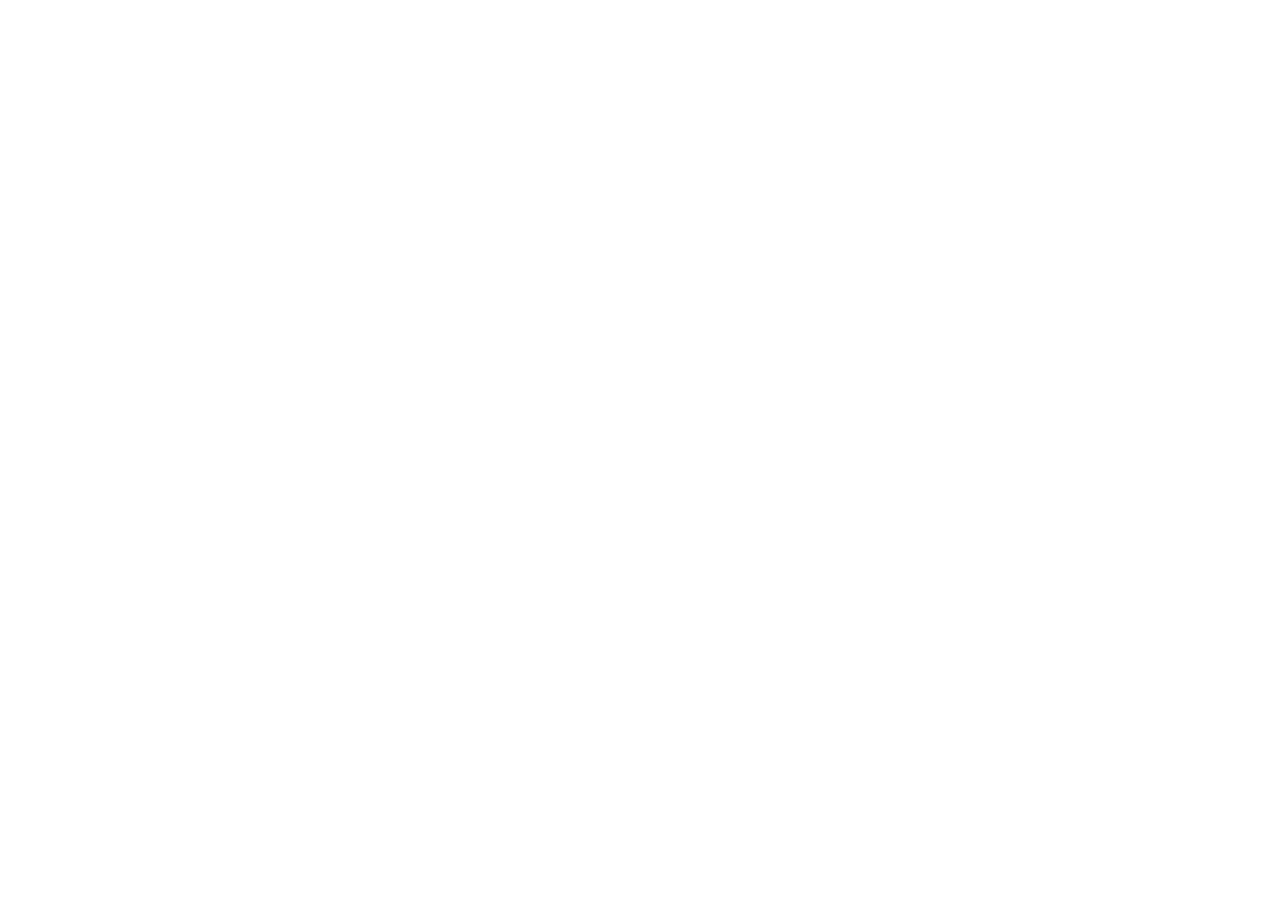
==== app/index.html @ f7c86328 "update ui app" ====
<!doctype html>
<html lang="ru">
  <head>
    <meta charset="UTF-8" />
    <link rel="icon" type="image/svg+xml" href="/vite.svg" />
    <meta name="viewport" content="width=device-width, initial-scale=1.0, maximum-scale=1.0, user-scalable=no" />
    <link href="https://fonts.googleapis.com/css2?family=Montserrat:ital,wght@0,100..900;1,100..900&display=swap" rel="stylesheet">
    <link href="https://fonts.googleapis.com/css2?family=Inter:ital,opsz,wght@0,14..32,100..900;1,14..32,100..900&display=swap" rel="stylesheet">
    <title></title>
    <script type="module" crossorigin src="/assets/index-CywQ_DOR.js"></script>
    <link rel="stylesheet" crossorigin href="/assets/index-BQCCELiX.css">
  </head>
  <body>
    <div id="root"></div>
  </body>
</html>
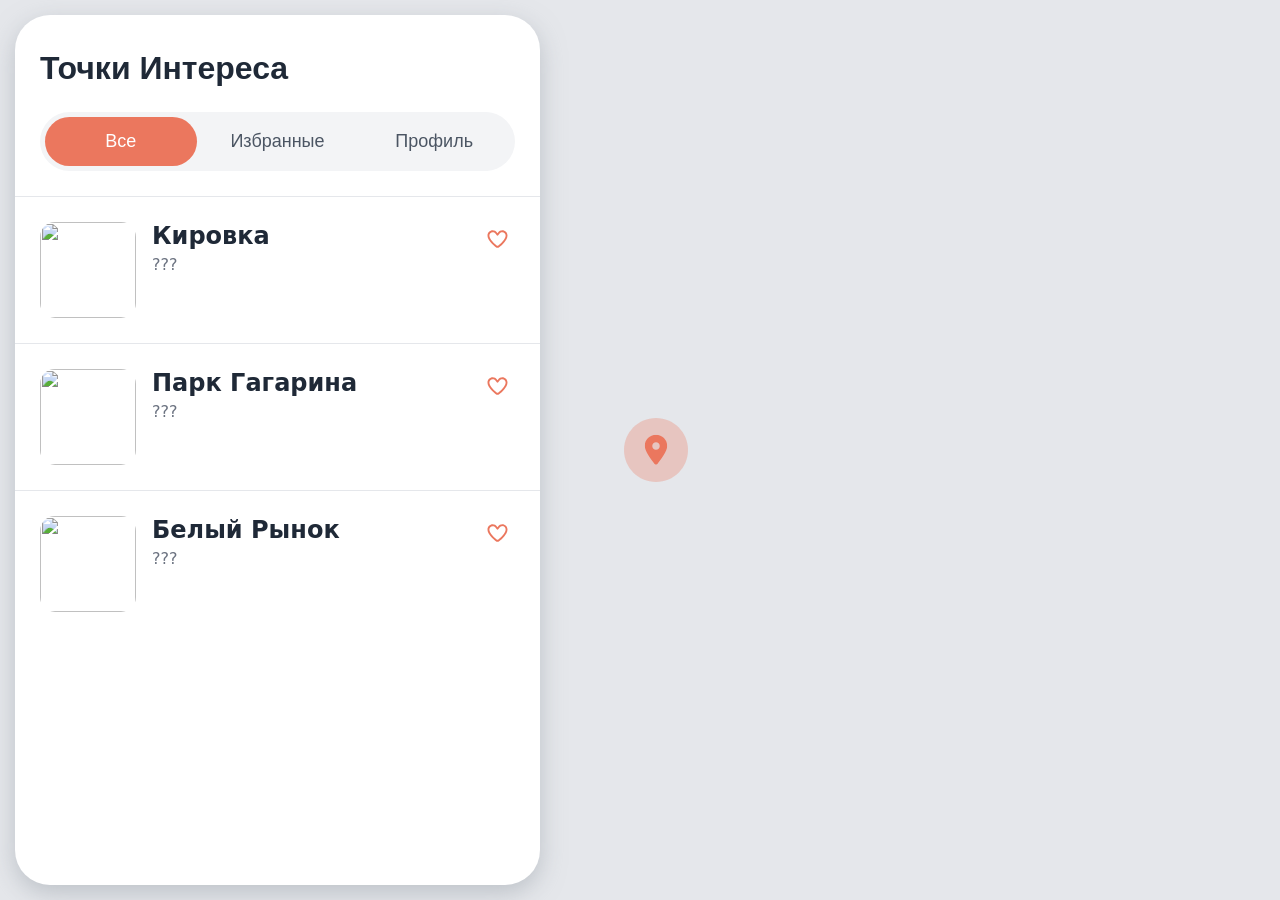
==== commit dcb60e89: "fix" ====
--- a/app/index.html
+++ b/app/index.html
@@ -7,11 +7,11 @@
     <link href="https://fonts.googleapis.com/css2?family=Montserrat:ital,wght@0,100..900;1,100..900&display=swap" rel="stylesheet">
     <link href="https://fonts.googleapis.com/css2?family=Inter:ital,opsz,wght@0,14..32,100..900;1,14..32,100..900&display=swap" rel="stylesheet">
     <title></title>
-    <script type="module" crossorigin src="/assets/index-CywQ_DOR.js"></script>
-    <link rel="stylesheet" crossorigin href="/assets/index-BQCCELiX.css">
+    <script type="module" crossorigin src="assets/index-CywQ_DOR.js"></script>
+    <link rel="stylesheet" crossorigin href="assets/index-BQCCELiX.css">
   </head>
   <body>
-    <div id="root"></div>+    <div id="root"></div>
 
   </body>
 </html>
--- a/app/assets/index-BQCCELiX.css
+++ b/app/assets/index-BQCCELiX.css
@@ -0,0 +1 @@
+*{margin:0;padding:0;box-sizing:border-box;font-family:system-ui,-apple-system,BlinkMacSystemFont,Segoe UI,Roboto,Oxygen,Ubuntu,Cantarell,Open Sans,Helvetica Neue,sans-serif}.leaflet-control-attribution,.leaflet-control-zoom{display:none}:root{--header-bg: white;--button: #7e7e7e;--button-active: black}:root[theme=dark]{--header-bg: black;--button: #c0c0c0;--button-active: #fff}::-webkit-scrollbar{width:0}header.pc{position:fixed;height:calc(100vh - 30px);width:525px;background-color:#fff;z-index:1000;border-radius:35px;margin:15px;box-shadow:#959da580 0 8px 24px;overflow-y:scroll;overflow-x:hidden}header.pc .header{padding:25px;border-bottom:1px solid #E5E7EB}header.pc .header h1{font-weight:600;color:#1f2937;font-family:Inter,sans-serif;padding-top:10px;padding-bottom:25px;text-transform:capitalize}header.pc .header .navmenu-container{padding:5px;border-radius:50px;background-color:#f3f4f6;display:flex;justify-content:center;gap:5px}header.pc .header .navmenu-container button{font-family:Inter,sans-serif;padding:14px 0;border-radius:50px;outline:none;border:0;background-color:transparent;color:#4b5563;font-size:18px;cursor:pointer;width:100%}header.pc .header .navmenu-container button.active{background-color:#eb775e;color:#fff}header.pc .place-container{display:flex;flex-direction:column}header.pc .place-container article{padding:25px;cursor:pointer;display:flex;align-items:start;justify-content:space-between;border-bottom:1px solid #E5E7EB}header.pc .place-container article button{width:35px;height:35px;cursor:pointer;border:0;outline:none;color:#eb775e;font-size:20px;background-color:transparent}header.pc .place-container article button:hover{background-color:#f7f7f8;border-radius:10px}header.pc .place-container article .place-info{display:flex;gap:16px}header.pc .place-container article .place-info img{width:96px;height:96px;border-radius:15px;object-fit:cover}header.pc .place-container article .place-info .place-content h2{color:#1f2937}header.pc .place-container article .place-info .place-content p{padding-top:5px;color:#6b7280}header.pc .place-container article:last-child{border:0}header.pc .place-container article:first-child:last-child{border:0}.mobile-canvas{display:flex;justify-content:center;width:100%}.mobile-canvas header.mobile{visibility:hidden;z-index:1000;min-height:50px;position:fixed;bottom:15px;background-color:var(--header-bg);border-radius:25px;box-shadow:#959da580 0 8px 24px}.mobile-canvas header.mobile nav.links-container{display:flex;justify-content:space-between;align-items:center;padding:5px 25px}.mobile-canvas header.mobile nav.links-container button{display:flex;flex-direction:column;gap:4px;min-height:50px;width:150px;padding:10px 15px;border-radius:20px;border:0;outline:none;background-color:transparent;color:var(--button)}.mobile-canvas header.mobile nav.links-container button span{font-size:25px}.mobile-canvas header.mobile nav.links-container button p{font-size:18px}.mobile-canvas header.mobile nav.links-container button.active{font-weight:500;color:var(--button-active)}@media(max-width:1200px){header.pc{width:450px}}@media(max-width:1000px){header.pc{visibility:hidden}.mobile-canvas header.mobile{visibility:visible}}@media(max-width:650px){.mobile-canvas header.mobile{width:calc(100% - 30px)}}@media(max-width:500px){.mobile-canvas header.mobile nav.links-container{padding:5px 10px}.mobile-canvas header.mobile nav.links-container button{width:125px}.mobile-canvas header.mobile nav.links-container button span{font-size:20px}.mobile-canvas header.mobile nav.links-container button p{font-size:14px}}@media(max-width:400px){.mobile-canvas header.mobile nav.links-container{padding:5px 10px}.mobile-canvas header.mobile nav.links-container button{width:100px}.mobile-canvas header.mobile nav.links-container button span{font-size:18px}.mobile-canvas header.mobile nav.links-container button p{font-size:12px}}section.profile{display:flex;flex-direction:column;background-color:#eb775e;height:100vh;gap:25px}section.profile .profile-card .profile-main{display:flex;padding:100px 35px 0;gap:15px}section.profile .profile-card .profile-main img{height:100px;width:100px;border-radius:100%;object-fit:cover;background-color:#d9d9d9}section.profile .profile-card .profile-main .profile-card-info{display:flex;flex-direction:column;margin-top:7px;gap:3px}section.profile .profile-card .profile-main .profile-card-info h1{font-size:24px;font-weight:700;color:#fff;font-family:Montserrat,sans-serif}section.profile .profile-card .profile-main .profile-card-info p{color:#fff;font-size:16px;font-family:Montserrat,sans-serif}section.profile .profile-card .profile-info{display:flex;align-items:center;justify-content:space-between;padding:25px 35px;gap:25px}section.profile .profile-card .profile-info .profile-statistic{display:flex;align-items:stretch;width:100%;gap:25%;padding:0 10px}section.profile .profile-card .profile-info .profile-statistic h1{font-size:24px;color:#fff;font-weight:700;text-align:center}section.profile .profile-card .profile-info .profile-statistic p{opacity:.75;color:#fff;font-size:20px;text-align:center}section.profile .profile-card .profile-info .profile-panel button{background-color:transparent;border:2px solid white;border-radius:10px;padding:15px 20px;color:#fff;text-transform:uppercase;font-family:Montserrat,sans-serif;font-weight:700;transition:.1s}section.profile .profile-card .profile-info .profile-panel button:hover{color:#eb775e;background-color:#fff}section.profile .profile-feed{background-color:#fff;height:100vh;border-radius:35px 35px 0 0}section.profile .profile-feed h1{padding:25px 50px;color:#2c2b2b}section.profile .profile-feed .place-container{padding:10px 50px}section.profile .profile-feed .place-container article{display:flex;gap:20px}section.profile .profile-feed .place-container article img{width:150px;height:95px;border-radius:15px;object-fit:cover}section.profile .profile-feed .place-container article .place-card{display:flex;flex-direction:column}section.profile .profile-feed .place-container article .place-card span.place-rating{display:flex;align-items:center;gap:5px;font-size:16px;font-weight:700}section.profile .profile-feed .place-container article .place-card span.place-rating .place-star{color:#eb775e}section.favorite{display:flex;flex-direction:column;padding:75px 25px;gap:25px;overflow-y:scroll;overflow-x:hidden;height:100vh}section.favorite article{border-radius:10px;display:flex}section.favorite article img{width:50%;height:100%}section.favorite article .card-favorite-info{padding:15px}section.favorite article .card-favorite-info h1{font-size:24px}section.favorite#empty{display:flex;justify-content:center;align-items:center;height:calc(100vh - 100px)}.leaflet-pane,.leaflet-tile,.leaflet-marker-icon,.leaflet-marker-shadow,.leaflet-tile-container,.leaflet-pane>svg,.leaflet-pane>canvas,.leaflet-zoom-box,.leaflet-image-layer,.leaflet-layer{position:absolute;left:0;top:0}.leaflet-container{overflow:hidden}.leaflet-tile,.leaflet-marker-icon,.leaflet-marker-shadow{-webkit-user-select:none;-moz-user-select:none;user-select:none;-webkit-user-drag:none}.leaflet-tile::selection{background:transparent}.leaflet-safari .leaflet-tile{image-rendering:-webkit-optimize-contrast}.leaflet-safari .leaflet-tile-container{width:1600px;height:1600px;-webkit-transform-origin:0 0}.leaflet-marker-icon,.leaflet-marker-shadow{display:block}.leaflet-container .leaflet-overlay-pane svg{max-width:none!important;max-height:none!important}.leaflet-container .leaflet-marker-pane img,.leaflet-container .leaflet-shadow-pane img,.leaflet-container .leaflet-tile-pane img,.leaflet-container img.leaflet-image-layer,.leaflet-container .leaflet-tile{max-width:none!important;max-height:none!important;width:auto;padding:0}.leaflet-container img.leaflet-tile{mix-blend-mode:plus-lighter}.leaflet-container.leaflet-touch-zoom{-ms-touch-action:pan-x pan-y;touch-action:pan-x pan-y}.leaflet-container.leaflet-touch-drag{-ms-touch-action:pinch-zoom;touch-action:none;touch-action:pinch-zoom}.leaflet-container.leaflet-touch-drag.leaflet-touch-zoom{-ms-touch-action:none;touch-action:none}.leaflet-container{-webkit-tap-highlight-color:transparent}.leaflet-container a{-webkit-tap-highlight-color:rgba(51,181,229,.4)}.leaflet-tile{filter:inherit;visibility:hidden}.leaflet-tile-loaded{visibility:inherit}.leaflet-zoom-box{width:0;height:0;-moz-box-sizing:border-box;box-sizing:border-box;z-index:800}.leaflet-overlay-pane svg{-moz-user-select:none}.leaflet-pane{z-index:400}.leaflet-tile-pane{z-index:200}.leaflet-overlay-pane{z-index:400}.leaflet-shadow-pane{z-index:500}.leaflet-marker-pane{z-index:600}.leaflet-tooltip-pane{z-index:650}.leaflet-popup-pane{z-index:700}.leaflet-map-pane canvas{z-index:100}.leaflet-map-pane svg{z-index:200}.leaflet-vml-shape{width:1px;height:1px}.lvml{behavior:url(#default#VML);display:inline-block;position:absolute}.leaflet-control{position:relative;z-index:800;pointer-events:visiblePainted;pointer-events:auto}.leaflet-top,.leaflet-bottom{position:absolute;z-index:1000;pointer-events:none}.leaflet-top{top:0}.leaflet-right{right:0}.leaflet-bottom{bottom:0}.leaflet-left{left:0}.leaflet-control{float:left;clear:both}.leaflet-right .leaflet-control{float:right}.leaflet-top .leaflet-control{margin-top:10px}.leaflet-bottom .leaflet-control{margin-bottom:10px}.leaflet-left .leaflet-control{margin-left:10px}.leaflet-right .leaflet-control{margin-right:10px}.leaflet-fade-anim .leaflet-popup{opacity:0;-webkit-transition:opacity .2s linear;-moz-transition:opacity .2s linear;transition:opacity .2s linear}.leaflet-fade-anim .leaflet-map-pane .leaflet-popup{opacity:1}.leaflet-zoom-animated{-webkit-transform-origin:0 0;-ms-transform-origin:0 0;transform-origin:0 0}svg.leaflet-zoom-animated{will-change:transform}.leaflet-zoom-anim .leaflet-zoom-animated{-webkit-transition:-webkit-transform .25s cubic-bezier(0,0,.25,1);-moz-transition:-moz-transform .25s cubic-bezier(0,0,.25,1);transition:transform .25s cubic-bezier(0,0,.25,1)}.leaflet-zoom-anim .leaflet-tile,.leaflet-pan-anim .leaflet-tile{-webkit-transition:none;-moz-transition:none;transition:none}.leaflet-zoom-anim .leaflet-zoom-hide{visibility:hidden}.leaflet-interactive{cursor:pointer}.leaflet-grab{cursor:-webkit-grab;cursor:-moz-grab;cursor:grab}.leaflet-crosshair,.leaflet-crosshair .leaflet-interactive{cursor:crosshair}.leaflet-popup-pane,.leaflet-control{cursor:auto}.leaflet-dragging .leaflet-grab,.leaflet-dragging .leaflet-grab .leaflet-interactive,.leaflet-dragging .leaflet-marker-draggable{cursor:move;cursor:-webkit-grabbing;cursor:-moz-grabbing;cursor:grabbing}.leaflet-marker-icon,.leaflet-marker-shadow,.leaflet-image-layer,.leaflet-pane>svg path,.leaflet-tile-container{pointer-events:none}.leaflet-marker-icon.leaflet-interactive,.leaflet-image-layer.leaflet-interactive,.leaflet-pane>svg path.leaflet-interactive,svg.leaflet-image-layer.leaflet-interactive path{pointer-events:visiblePainted;pointer-events:auto}.leaflet-container{background:#ddd;outline-offset:1px}.leaflet-container a{color:#0078a8}.leaflet-zoom-box{border:2px dotted #38f;background:#ffffff80}.leaflet-container{font-family:Helvetica Neue,Arial,Helvetica,sans-serif;font-size:12px;font-size:.75rem;line-height:1.5}.leaflet-bar{box-shadow:0 1px 5px #000000a6;border-radius:4px}.leaflet-bar a{background-color:#fff;border-bottom:1px solid #ccc;width:26px;height:26px;line-height:26px;display:block;text-align:center;text-decoration:none;color:#000}.leaflet-bar a,.leaflet-control-layers-toggle{background-position:50% 50%;background-repeat:no-repeat;display:block}.leaflet-bar a:hover,.leaflet-bar a:focus{background-color:#f4f4f4}.leaflet-bar a:first-child{border-top-left-radius:4px;border-top-right-radius:4px}.leaflet-bar a:last-child{border-bottom-left-radius:4px;border-bottom-right-radius:4px;border-bottom:none}.leaflet-bar a.leaflet-disabled{cursor:default;background-color:#f4f4f4;color:#bbb}.leaflet-touch .leaflet-bar a{width:30px;height:30px;line-height:30px}.leaflet-touch .leaflet-bar a:first-child{border-top-left-radius:2px;border-top-right-radius:2px}.leaflet-touch .leaflet-bar a:last-child{border-bottom-left-radius:2px;border-bottom-right-radius:2px}.leaflet-control-zoom-in,.leaflet-control-zoom-out{font:700 18px Lucida Console,Monaco,monospace;text-indent:1px}.leaflet-touch .leaflet-control-zoom-in,.leaflet-touch .leaflet-control-zoom-out{font-size:22px}.leaflet-control-layers{box-shadow:0 1px 5px #0006;background:#fff;border-radius:5px}.leaflet-control-layers-toggle{background-image:url([data-uri]);width:36px;height:36px}.leaflet-retina .leaflet-control-layers-toggle{background-image:url([data-uri]);background-size:26px 26px}.leaflet-touch .leaflet-control-layers-toggle{width:44px;height:44px}.leaflet-control-layers .leaflet-control-layers-list,.leaflet-control-layers-expanded .leaflet-control-layers-toggle{display:none}.leaflet-control-layers-expanded .leaflet-control-layers-list{display:block;position:relative}.leaflet-control-layers-expanded{padding:6px 10px 6px 6px;color:#333;background:#fff}.leaflet-control-layers-scrollbar{overflow-y:scroll;overflow-x:hidden;padding-right:5px}.leaflet-control-layers-selector{margin-top:2px;position:relative;top:1px}.leaflet-control-layers label{display:block;font-size:13px;font-size:1.08333em}.leaflet-control-layers-separator{height:0;border-top:1px solid #ddd;margin:5px -10px 5px -6px}.leaflet-default-icon-path{background-image:url([data-uri])}.leaflet-container .leaflet-control-attribution{background:#fff;background:#fffc;margin:0}.leaflet-control-attribution,.leaflet-control-scale-line{padding:0 5px;color:#333;line-height:1.4}.leaflet-control-attribution a{text-decoration:none}.leaflet-control-attribution a:hover,.leaflet-control-attribution a:focus{text-decoration:underline}.leaflet-attribution-flag{display:inline!important;vertical-align:baseline!important;width:1em;height:.6669em}.leaflet-left .leaflet-control-scale{margin-left:5px}.leaflet-bottom .leaflet-control-scale{margin-bottom:5px}.leaflet-control-scale-line{border:2px solid #777;border-top:none;line-height:1.1;padding:2px 5px 1px;white-space:nowrap;-moz-box-sizing:border-box;box-sizing:border-box;background:#fffc;text-shadow:1px 1px #fff}.leaflet-control-scale-line:not(:first-child){border-top:2px solid #777;border-bottom:none;margin-top:-2px}.leaflet-control-scale-line:not(:first-child):not(:last-child){border-bottom:2px solid #777}.leaflet-touch .leaflet-control-attribution,.leaflet-touch .leaflet-control-layers,.leaflet-touch .leaflet-bar{box-shadow:none}.leaflet-touch .leaflet-control-layers,.leaflet-touch .leaflet-bar{border:2px solid rgba(0,0,0,.2);background-clip:padding-box}.leaflet-popup{position:absolute;text-align:center;margin-bottom:20px}.leaflet-popup-content-wrapper{padding:1px;text-align:left;border-radius:12px}.leaflet-popup-content{margin:13px 24px 13px 20px;line-height:1.3;font-size:13px;font-size:1.08333em;min-height:1px}.leaflet-popup-content p{margin:1.3em 0}.leaflet-popup-tip-container{width:40px;height:20px;position:absolute;left:50%;margin-top:-1px;margin-left:-20px;overflow:hidden;pointer-events:none}.leaflet-popup-tip{width:17px;height:17px;padding:1px;margin:-10px auto 0;pointer-events:auto;-webkit-transform:rotate(45deg);-moz-transform:rotate(45deg);-ms-transform:rotate(45deg);transform:rotate(45deg)}.leaflet-popup-content-wrapper,.leaflet-popup-tip{background:#fff;color:#333;box-shadow:0 3px 14px #0006}.leaflet-container a.leaflet-popup-close-button{position:absolute;top:0;right:0;border:none;text-align:center;width:24px;height:24px;font:16px/24px Tahoma,Verdana,sans-serif;color:#757575;text-decoration:none;background:transparent}.leaflet-container a.leaflet-popup-close-button:hover,.leaflet-container a.leaflet-popup-close-button:focus{color:#585858}.leaflet-popup-scrolled{overflow:auto}.leaflet-oldie .leaflet-popup-content-wrapper{-ms-zoom:1}.leaflet-oldie .leaflet-popup-tip{width:24px;margin:0 auto;-ms-filter:"progid:DXImageTransform.Microsoft.Matrix(M11=0.70710678, M12=0.70710678, M21=-0.70710678, M22=0.70710678)";filter:progid:DXImageTransform.Microsoft.Matrix(M11=.70710678,M12=.70710678,M21=-.70710678,M22=.70710678)}.leaflet-oldie .leaflet-control-zoom,.leaflet-oldie .leaflet-control-layers,.leaflet-oldie .leaflet-popup-content-wrapper,.leaflet-oldie .leaflet-popup-tip{border:1px solid #999}.leaflet-div-icon{background:#fff;border:1px solid #666}.leaflet-tooltip{position:absolute;padding:6px;background-color:#fff;border:1px solid #fff;border-radius:3px;color:#222;white-space:nowrap;-webkit-user-select:none;-moz-user-select:none;-ms-user-select:none;user-select:none;pointer-events:none;box-shadow:0 1px 3px #0006}.leaflet-tooltip.leaflet-interactive{cursor:pointer;pointer-events:auto}.leaflet-tooltip-top:before,.leaflet-tooltip-bottom:before,.leaflet-tooltip-left:before,.leaflet-tooltip-right:before{position:absolute;pointer-events:none;border:6px solid transparent;background:transparent;content:""}.leaflet-tooltip-bottom{margin-top:6px}.leaflet-tooltip-top{margin-top:-6px}.leaflet-tooltip-bottom:before,.leaflet-tooltip-top:before{left:50%;margin-left:-6px}.leaflet-tooltip-top:before{bottom:0;margin-bottom:-12px;border-top-color:#fff}.leaflet-tooltip-bottom:before{top:0;margin-top:-12px;margin-left:-6px;border-bottom-color:#fff}.leaflet-tooltip-left{margin-left:-6px}.leaflet-tooltip-right{margin-left:6px}.leaflet-tooltip-left:before,.leaflet-tooltip-right:before{top:50%;margin-top:-6px}.leaflet-tooltip-left:before{right:0;margin-right:-12px;border-left-color:#fff}.leaflet-tooltip-right:before{left:0;margin-left:-12px;border-right-color:#fff}@media print{.leaflet-control{-webkit-print-color-adjust:exact;print-color-adjust:exact}}:root{--map-bg: #E5E7EB;--popup-bg: white;--popup-text: black;--popup-close-button: #EB775E}section.map .leaflet-container{width:100%;height:100vh;background-color:var(--map-bg)}section.map .leaflet-container .popup-content{display:flex;gap:25px}section.map .leaflet-container .popup-content img{width:calc(50% - 30px);border-radius:10px;object-fit:cover}section.map .leaflet-container .leaflet-popup-content-wrapper{box-shadow:none;background-color:var(--popup-bg);color:var(--popup-text);border-radius:15px;min-width:600px}section.map .leaflet-container .leaflet-popup-content-wrapper .leaflet-popup-content{margin:25px 15px;font-size:18px;width:calc(100% - 30px)!important}section.map .leaflet-container .leaflet-tile-pane img{image-rendering:crisp-edges;image-rendering:-webkit-optimize-contrast;max-width:none!important}section.map .leaflet-container .leaflet-popup-tip-container{box-shadow:none}section.map .leaflet-container .leaflet-popup-tip-container .leaflet-popup-tip{background-color:var(--popup-bg);box-shadow:none}section.map .leaflet-container .leaflet-popup-close-button{height:30px;width:30px;font-size:20px;margin:5px 10px;color:var(--popup-close-button);border-radius:10px;transition:.1s}section.map .leaflet-container .leaflet-popup-close-button:hover{background-color:#eb775e;color:#fff}
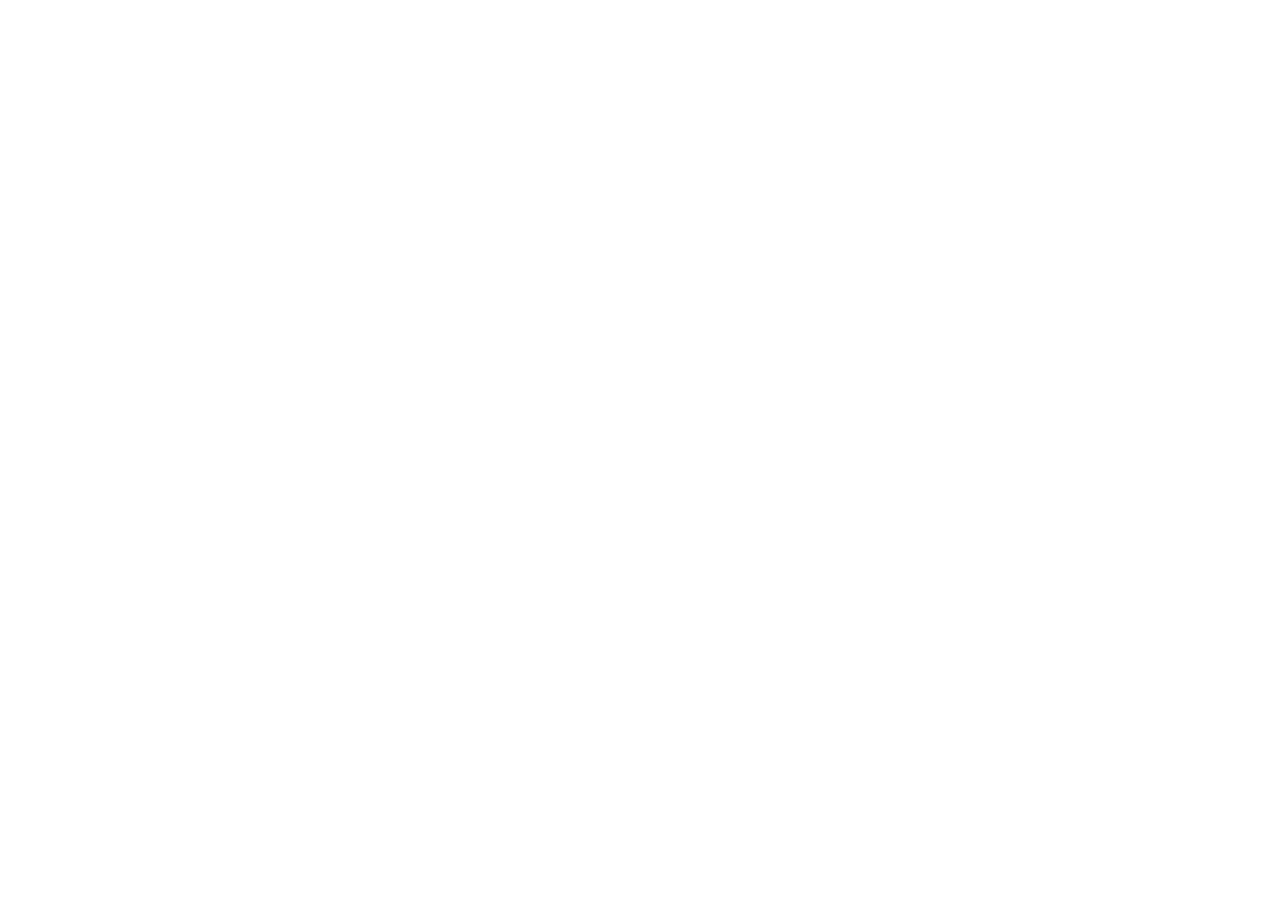
==== commit 695403aa: "update app" ====
--- a/app/index.html
+++ b/app/index.html
@@ -2,16 +2,117 @@
 <html lang="ru">
   <head>
     <meta charset="UTF-8" />
-    <link rel="icon" type="image/svg+xml" href="/vite.svg" />
-    <meta name="viewport" content="width=device-width, initial-scale=1.0, maximum-scale=1.0, user-scalable=no" />
+    <link rel="icon" type="image/svg+xml" href=""/>
+    <meta name="viewport" content="width=device-width, initial-scale=1.0, maximum-scale=1.0, user-scalable=no"/>
     <link href="https://fonts.googleapis.com/css2?family=Montserrat:ital,wght@0,100..900;1,100..900&display=swap" rel="stylesheet">
     <link href="https://fonts.googleapis.com/css2?family=Inter:ital,opsz,wght@0,14..32,100..900;1,14..32,100..900&display=swap" rel="stylesheet">
     <title></title>
-    <script type="module" crossorigin src="assets/index-CywQ_DOR.js"></script>
-    <link rel="stylesheet" crossorigin href="assets/index-BQCCELiX.css">
+
+    <style>
+      body {
+        margin: 0;
+        padding: 0;
+        box-sizing: border-box;
+      }
+
+      :root {
+        --preloader-bg: #f0e4e4;
+      }
+
+      :root[theme="dark"] {
+        --preloader-bg: #35363C;
+      }
+
+      #preloader {
+        display: flex;
+        align-items: center;
+        justify-content: center;
+        flex-direction: column;
+
+        width: 100vw;
+        height: 100vh;
+        z-index: 99999;
+        position: fixed;
+        transition: .5s;
+        background-color: var(--preloader-bg);
+
+        .preloader-animation {
+          animation-duration: 1s;
+          animation-name: preloader-anim;
+          animation-iteration-count: infinite;
+          svg {
+            height: 100px;  
+          }
+        }
+
+        .preloader-shadow {
+          animation-duration: 1s;
+          animation-name: preloader-shadow-anim;
+          animation-iteration-count: infinite;
+          svg {
+            height: 14px;
+            transform: perspective(100px) translateZ(0px);
+          }
+        }
+      }
+
+      #preloader.invisible {
+        visibility: hidden;
+        opacity: 0;
+      }
+
+      @keyframes preloader-anim {
+        0% {
+          transform: translateY(0px);
+        } 50% {
+          transform: translateY(-10px);
+        } 100% {
+          transform: translateY(0px);
+        }
+      }
+
+      @keyframes preloader-shadow-anim {
+        0% {
+          opacity: .75;
+          transform: perspective(100px) translateZ(0px);
+        } 50% {
+          opacity: .5;
+          transform: perspective(100px) translateZ(-50px);
+        } 100% {
+          opacity: .75;
+          transform: perspective(100px) translateZ(0px);
+        }
+      }
+    </style>
+    <script type="module" crossorigin src="/assets/index-UrgW_gmJ.js"></script>
+    <link rel="stylesheet" crossorigin href="/assets/index-Bqxv1xrP.css">
   </head>
   <body>
-    <div id="root"></div>
+    <div id="preloader">
+      <div class="preloader-animation">
+        <svg viewBox="0 0 23 30" fill="none" xmlns="http://www.w3.org/2000/svg">
+          <path d="M12.6387 29.25C15.6445 25.4883 22.5 16.3711 22.5 11.25C22.5 5.03906 17.4609 0 11.25 0C5.03906 0 0 5.03906 0 11.25C0 16.3711 6.85547 25.4883 9.86133 29.25C10.582 30.1465 11.918 30.1465 12.6387 29.25ZM11.25 7.5C12.2446 7.5 13.1984 7.89509 13.9017 8.59835C14.6049 9.30161 15 10.2554 15 11.25C15 12.2446 14.6049 13.1984 13.9017 13.9017C13.1984 14.6049 12.2446 15 11.25 15C10.2554 15 9.30161 14.6049 8.59835 13.9017C7.89509 13.1984 7.5 12.2446 7.5 11.25C7.5 10.2554 7.89509 9.30161 8.59835 8.59835C9.30161 7.89509 10.2554 7.5 11.25 7.5Z" fill="#EB775E"/>
+        </svg>
+      </div>
 
+      <div class="preloader-shadow">
+        <svg viewBox="0 0 8 3" fill="none" xmlns="http://www.w3.org/2000/svg">
+          <ellipse opacity="0.3" cx="4" cy="1.5" rx="4" ry="1.5" fill="#000000"/>
+        </svg>
+      </div>
+    </div>
+    
+    <div id="root"></div>+
+    <script>
+      if (localStorage.getItem("theme")) {
+        document.documentElement.setAttribute("theme", 
+          localStorage.getItem("theme") === "dark" ? "dark" : "light");
+      } else localStorage.setItem("theme", "light");
+
+      window.onload = function () {
+        document.getElementById("preloader").classList.add("invisible");
+      };
+    </script>
   </body>
 </html>
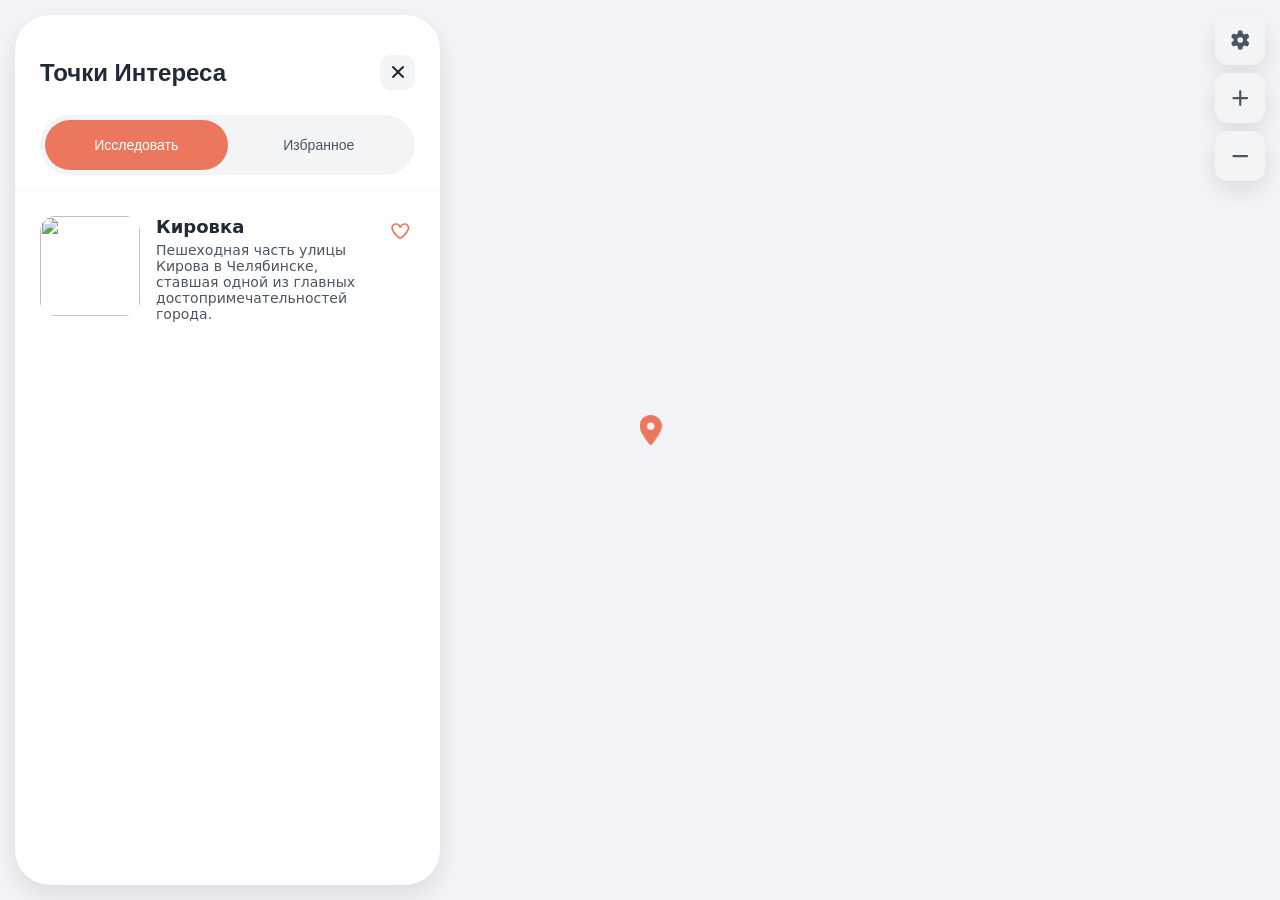
==== commit 654cfe54: "fix path" ====
--- a/app/index.html
+++ b/app/index.html
@@ -1,13 +1,13 @@
-<!doctype html>
-<html lang="ru">
-  <head>
-    <meta charset="UTF-8" />
-    <link rel="icon" type="image/svg+xml" href=""/>
-    <meta name="viewport" content="width=device-width, initial-scale=1.0, maximum-scale=1.0, user-scalable=no"/>
-    <link href="https://fonts.googleapis.com/css2?family=Montserrat:ital,wght@0,100..900;1,100..900&display=swap" rel="stylesheet">
-    <link href="https://fonts.googleapis.com/css2?family=Inter:ital,opsz,wght@0,14..32,100..900;1,14..32,100..900&display=swap" rel="stylesheet">
-    <title></title>
-
+<!doctype html>
+<html lang="ru">
+  <head>
+    <meta charset="UTF-8" />
+    <link rel="icon" type="image/svg+xml" href=""/>
+    <meta name="viewport" content="width=device-width, initial-scale=1.0, maximum-scale=1.0, user-scalable=no"/>
+    <link href="https://fonts.googleapis.com/css2?family=Montserrat:ital,wght@0,100..900;1,100..900&display=swap" rel="stylesheet">
+    <link href="https://fonts.googleapis.com/css2?family=Inter:ital,opsz,wght@0,14..32,100..900;1,14..32,100..900&display=swap" rel="stylesheet">
+    <title></title>
+
     <style>
       body {
         margin: 0;
@@ -83,36 +83,36 @@
           transform: perspective(100px) translateZ(0px);
         }
       }
-    </style>
-    <script type="module" crossorigin src="/assets/index-UrgW_gmJ.js"></script>
-    <link rel="stylesheet" crossorigin href="/assets/index-Bqxv1xrP.css">
-  </head>
-  <body>
-    <div id="preloader">
-      <div class="preloader-animation">
-        <svg viewBox="0 0 23 30" fill="none" xmlns="http://www.w3.org/2000/svg">
-          <path d="M12.6387 29.25C15.6445 25.4883 22.5 16.3711 22.5 11.25C22.5 5.03906 17.4609 0 11.25 0C5.03906 0 0 5.03906 0 11.25C0 16.3711 6.85547 25.4883 9.86133 29.25C10.582 30.1465 11.918 30.1465 12.6387 29.25ZM11.25 7.5C12.2446 7.5 13.1984 7.89509 13.9017 8.59835C14.6049 9.30161 15 10.2554 15 11.25C15 12.2446 14.6049 13.1984 13.9017 13.9017C13.1984 14.6049 12.2446 15 11.25 15C10.2554 15 9.30161 14.6049 8.59835 13.9017C7.89509 13.1984 7.5 12.2446 7.5 11.25C7.5 10.2554 7.89509 9.30161 8.59835 8.59835C9.30161 7.89509 10.2554 7.5 11.25 7.5Z" fill="#EB775E"/>
-        </svg>
-      </div>
-
-      <div class="preloader-shadow">
-        <svg viewBox="0 0 8 3" fill="none" xmlns="http://www.w3.org/2000/svg">
-          <ellipse opacity="0.3" cx="4" cy="1.5" rx="4" ry="1.5" fill="#000000"/>
-        </svg>
-      </div>
-    </div>
-    
-    <div id="root"></div>-
-    <script>
-      if (localStorage.getItem("theme")) {
-        document.documentElement.setAttribute("theme", 
-          localStorage.getItem("theme") === "dark" ? "dark" : "light");
-      } else localStorage.setItem("theme", "light");
-
-      window.onload = function () {
-        document.getElementById("preloader").classList.add("invisible");
-      };
-    </script>
-  </body>
-</html>
+    </style>
+    <script type="module" crossorigin src="assets/index-UrgW_gmJ.js"></script>
+    <link rel="stylesheet" crossorigin href="assets/index-Bqxv1xrP.css">
+  </head>
+  <body>
+    <div id="preloader">
+      <div class="preloader-animation">
+        <svg viewBox="0 0 23 30" fill="none" xmlns="http://www.w3.org/2000/svg">
+          <path d="M12.6387 29.25C15.6445 25.4883 22.5 16.3711 22.5 11.25C22.5 5.03906 17.4609 0 11.25 0C5.03906 0 0 5.03906 0 11.25C0 16.3711 6.85547 25.4883 9.86133 29.25C10.582 30.1465 11.918 30.1465 12.6387 29.25ZM11.25 7.5C12.2446 7.5 13.1984 7.89509 13.9017 8.59835C14.6049 9.30161 15 10.2554 15 11.25C15 12.2446 14.6049 13.1984 13.9017 13.9017C13.1984 14.6049 12.2446 15 11.25 15C10.2554 15 9.30161 14.6049 8.59835 13.9017C7.89509 13.1984 7.5 12.2446 7.5 11.25C7.5 10.2554 7.89509 9.30161 8.59835 8.59835C9.30161 7.89509 10.2554 7.5 11.25 7.5Z" fill="#EB775E"/>
+        </svg>
+      </div>
+
+      <div class="preloader-shadow">
+        <svg viewBox="0 0 8 3" fill="none" xmlns="http://www.w3.org/2000/svg">
+          <ellipse opacity="0.3" cx="4" cy="1.5" rx="4" ry="1.5" fill="#000000"/>
+        </svg>
+      </div>
+    </div>
+    
+    <div id="root"></div>
+
+    <script>
+      if (localStorage.getItem("theme")) {
+        document.documentElement.setAttribute("theme", 
+          localStorage.getItem("theme") === "dark" ? "dark" : "light");
+      } else localStorage.setItem("theme", "light");
+
+      window.onload = function () {
+        document.getElementById("preloader").classList.add("invisible");
+      };
+    </script>
+  </body>
+</html>
--- a/app/assets/index-Bqxv1xrP.css
+++ b/app/assets/index-Bqxv1xrP.css
@@ -0,0 +1 @@
+:root{--primary:#EB775E;--bg: #ffffff;--bg-alt: #f2f4f7;--map-bg: #f5f7fc;--title: #1F2937;--text: #4B5563;--button: #F3F4F6;--button-hover: #e1e4e9;--shadow: rgba(0, 0, 0, .1) 0px 10px 24px;--red: #FF5A5A;--green: #78F58F;--blue: #57AEFF;--yellow: #FFA657}:root[theme=dark]{--primary:#FF9E89;--bg: #35363C;--bg-alt: #46464C;--map-bg: #51535e;--title: #FFFFFF;--text: #d6d6dc;--button: #44444b;--button-hover: #58585e;--red: #FF5A5A;--green: #78F58F;--blue: #57AEFF;--yellow: #FFA657}*{margin:0;padding:0;box-sizing:border-box;font-family:system-ui,-apple-system,BlinkMacSystemFont,Segoe UI,Roboto,Oxygen,Ubuntu,Cantarell,Open Sans,Helvetica Neue,sans-serif}body{background-color:var(--bg-alt)}.maplibregl-ctrl-bottom-right{display:none}::-webkit-scrollbar{width:0}section.pc-page{display:flex;flex-direction:column;width:100%;height:calc(100vh - 214px);overflow-x:hidden;overflow-y:scroll;position:relative}button#ui-open-menu.invisible{visibility:hidden;opacity:0}button#ui-open-menu{visibility:visible;z-index:1000;position:fixed;margin:15px;width:50px;height:50px;border-radius:13px;border:0;background-color:var(--button);box-shadow:var(--shadow);opacity:1;font-size:18px;color:var(--text);cursor:pointer;transition:.25s}button#ui-open-menu:hover{background-color:var(--button-hover)}header#pc.invisible{opacity:0;visibility:hidden;transform:translate(-50px)}:is(header#pc.invisible .header span.header-content,header#pc.invisible .header .navmenu-container) button{transition:none}header#pc{position:fixed;height:calc(100vh - 30px);width:525px;z-index:1000;border-radius:35px;margin:15px;overflow:hidden;transition:.25s;box-shadow:var(--shadow);background-color:var(--bg)}header#pc .header{padding:15px 25px;border-bottom:1px solid var(--map-bg)}header#pc .header span.header-content{display:flex;align-items:center;justify-content:space-between;padding:25px 0}header#pc .header span.header-content h1{font-size:28px;font-weight:600;color:var(--title);text-transform:capitalize;font-family:Inter,sans-serif}header#pc .header span.header-content button{width:35px;height:35px;border:0;border-radius:10px;background-color:var(--button);font-size:16px;color:var(--title);cursor:pointer;transition:.25s}header#pc .header span.header-content button:hover{background-color:var(--button-hover)}header#pc .header .navmenu-container{padding:5px;border-radius:50px;background-color:var(--button);display:flex;justify-content:center}header#pc .header .navmenu-container button{width:100%;height:50px;border-radius:50px;outline:none;border:0;background-color:transparent;color:var(--text);font-size:16px;cursor:pointer;font-family:Inter,sans-serif;transition:.25s}header#pc .header .navmenu-container button:hover{background-color:var(--button-hover)}header#pc .header .navmenu-container button.active{background-color:var(--primary);color:#fff}.mobile{width:100%;display:flex;justify-content:center}.mobile #places-menu{z-index:10;width:470px;bottom:75px;height:0;padding:0 20px 50px;position:fixed;color:var(--text);background-color:var(--bg);border-radius:25px 25px 0 0;visibility:hidden!important;display:none;transition:.5s}.mobile #places-menu .places-menu-content{height:100%;overflow-x:hidden;overflow-y:scroll;padding-bottom:50px}.mobile #places-menu .places-menu-content h1{font-size:24px;font-weight:700;text-align:center;color:var(--title);padding-bottom:5px}.mobile #places-menu .places-menu-header{display:flex;margin-bottom:10px}.mobile #places-menu .places-menu-header button{margin:0;border:0;padding:0;width:100%;height:30px;outline:none;font-size:26px;cursor:pointer;color:var(--text);background-color:transparent}.mobile #places-menu.visible{bottom:100px;visibility:visible!important;height:calc(100vh - 200px)}.mobile header.mobile-menu{width:470px;bottom:15px;position:fixed;min-height:50px;visibility:hidden;z-index:10;border-radius:25px;background-color:var(--bg);box-shadow:var(--shadow)}.mobile header.mobile-menu .places-button{display:flex;align-items:center;justify-content:center;display:none;height:25px}.mobile header.mobile-menu .places-button button{margin:0;border:0;padding:0;outline:none;cursor:pointer;font-size:26px;color:var(--text);background-color:transparent}.mobile header.mobile-menu nav.actions{display:flex;align-items:center;justify-content:space-around;padding:10px}.mobile header.mobile-menu nav.actions button{gap:6px;display:flex;flex-direction:column;border:0;width:150px;outline:none;min-height:50px;padding:10px 0;background-color:transparent;color:var(--text);cursor:pointer;border-radius:15px}.mobile header.mobile-menu nav.actions button span{font-size:25px}.mobile header.mobile-menu nav.actions button p{font-size:20px;text-align:center}.mobile header.mobile-menu nav.actions button.active{color:var(--title);background-color:var(--button)}#map-control.invisible{opacity:0;visibility:hidden}#map-control{right:0;opacity:1;z-index:1000;padding:15px;position:absolute;visibility:visible;transition:.15s;gap:8px;display:flex;flex-direction:column}#map-control button{width:50px;height:50px;color:var(--text);border-radius:13px;border:0;background-color:var(--button);box-shadow:var(--shadow);font-size:18px;cursor:pointer;transition:.25s}#map-control button:hover{background-color:var(--button-hover)}#map-control button.user-location{color:var(--primary)}@media(max-width:1500px){header#pc{width:425px}header#pc .header span.header-content h1{font-size:24px}header#pc .header .navmenu-container button{font-size:14px}}@media(max-width:1000px){button#ui-open-menu{visibility:hidden}header#pc{visibility:hidden;transition:none}:is(header#pc .header span.header-content,header#pc .header .navmenu-container) button{transition:none}.mobile #places-menu{display:block;visibility:visible}.mobile header.mobile-menu{visibility:visible}.mobile header.mobile-menu .places-button{display:flex}}@media(max-width:650px){.mobile #places-menu{width:calc(100% - 30px)}.mobile header.mobile-menu{width:calc(100% - 30px)}}@media(max-width:500px){.mobile header.mobile-menu button{width:125px}.mobile header.mobile-menu button span{font-size:20px}.mobile header.mobile-menu button p{font-size:14px}}@media(max-width:475px){.mobile header.mobile-menu nav.actions button span{font-size:18px}.mobile header.mobile-menu nav.actions button p{font-size:16px}.mobile header.mobile-menu nav.actions nav.actions{justify-content:space-between}}@media(max-width:425px){.mobile header.mobile-menu nav.actions button span{font-size:18px}.mobile header.mobile-menu nav.actions button p{font-size:14px}}@media(max-width:400px){#map-control button{width:45px;height:45px;font-size:18px;border-radius:10px}}@media(max-width:375px){#map-control button{width:40px;height:40px;font-size:16px;border-radius:10px}}.place-container{display:flex;flex-direction:column}.place-container article{flex-shrink:0;padding:25px;cursor:pointer;display:flex;align-items:start;justify-content:space-between;border-bottom:1px solid var(--map-bg);gap:12px}.place-container article button{display:flex;align-items:center;justify-content:center;width:30px;height:30px;cursor:pointer;flex-shrink:0;border:0;outline:none;font-size:20px;border-radius:10px;color:var(--primary);background-color:transparent}.place-container article button:hover{background-color:var(--button)}.place-container article .place-info{gap:16px;display:flex}.place-container article .place-info img{width:125px;height:125px;border-radius:15px;object-fit:cover}.place-container article .place-info .place-content h2{color:var(--title)}.place-container article .place-info .place-content p{padding-top:5px;color:var(--text)}.place-container article:last-child{border:0}.place-container article:first-child:last-child{border:0}@media(max-width:1500px){.place-container{overflow-x:hidden}.place-container article button{width:30px;height:30px;font-size:18px}.place-container article .place-info img{width:100px;height:100px}.place-container article .place-info h2{font-size:18px}.place-container article .place-info p{font-size:14px}}@media(max-width:1000px){.place-container article{padding:25px 0}}@media(max-width:500px){.place-container article{padding:25px 0;flex-direction:column}.place-container article button{display:flex;justify-content:center;align-items:center;gap:6px;width:100%;font-size:16px;padding:22.5px 0}.place-container article button p{font-size:18px}.place-container article .place-info .place-content h2{font-size:18px;color:var(--title)}.place-container article .place-info .place-content p{font-size:14px;padding-top:5px;color:var(--text)}}section.favorite#empty{display:flex;justify-content:center;align-items:center;height:calc(100vh - 100px)}section.favorite#empty p{color:var(--text);font-size:18px}section#user-profile{display:flex;flex-direction:column;padding:0 25px;height:100vh}section#user-profile .profile{display:flex;align-items:flex-start;justify-content:space-between;padding:25px 0;gap:12px}section#user-profile .profile button.profile-app-settings{border:0;width:40px;height:40px;outline:none;cursor:pointer;transition:.25s;border-radius:10px;font-size:18px;color:var(--text);background-color:var(--button)}section#user-profile .profile button.profile-app-settings:hover{color:var(--title);background-color:var(--button-hover)}section#user-profile .profile .profile-main{gap:25px;display:flex}section#user-profile .profile .profile-main img.profile-photo{width:125px;height:125px;object-fit:cover;border-radius:100px}section#user-profile .profile .profile-main h1{font-size:24px;font-weight:700;color:var(--title)}section#user-profile .profile .profile-main p{color:var(--text);font-weight:400}@media(max-width:500px){section#user-profile{padding:15px 0}section#user-profile .profile{display:flex;justify-content:center}section#user-profile .profile .profile-app-settings{position:absolute;right:25px}section#user-profile .profile .profile-main{flex-direction:column}section#user-profile .profile .profile-main .profile-info{text-align:center}section#user-profile .profile .profile-main .profile-info h1{padding-bottom:10px}}#modal-background.invisible{visibility:hidden}#modal-background{width:100%;height:100vh;position:absolute;background-color:#00000040;-webkit-backdrop-filter:blur(2.5px);backdrop-filter:blur(2.5px);display:flex;justify-content:center;align-items:center;z-index:10000}#modal-background .modal{width:700px;height:400px;padding:10px;border-radius:25px;background-color:var(--bg)}#modal-background .modal .modal-header{width:100%;display:flex;justify-content:right;margin-bottom:10px}#modal-background .modal .modal-header button{width:25px;height:25px;font-size:14px;color:var(--text);cursor:pointer;border:0;border-radius:10px;background-color:transparent}#modal-background .modal .modal-header button:hover{color:#fff;background-color:var(--primary)}#modal-background .modal .modal-content{display:flex}#modal-background .modal .modal-content nav.navmenu{width:50%;height:330px;display:flex;flex-direction:column;gap:6px;padding:10px;border-right:1px solid var(--button-hover);overflow-x:hidden;overflow-y:scroll}#modal-background .modal .modal-content nav.navmenu button{display:flex;align-items:center;justify-content:start;gap:3px;border:0;padding:10px;border-radius:10px;background-color:transparent;color:var(--text);font-family:Inter,sans-serif;font-size:14px;text-align:left;cursor:pointer}#modal-background .modal .modal-content nav.navmenu button span{width:25px;height:25px;display:flex;align-items:center;justify-content:center}#modal-background .modal .modal-content nav.navmenu button:hover,#modal-background .modal .modal-content nav.navmenu button.active{color:var(--title);background-color:var(--button)}#modal-background .modal .modal-content section.modal-page{width:100%;padding:0 10px}#modal-background .modal .app-option{display:flex;align-items:center}.profile-section{height:calc(100% - 25px);display:flex;flex-direction:column;overflow-x:hidden;overflow-y:scroll}.profile-section h3{padding-bottom:25px;text-align:center;color:var(--title)}.profile-section .profile-content{gap:25px;display:flex;padding:0 25px;color:var(--text);flex-direction:column}.profile-section .profile-content span{display:flex;align-items:center;justify-content:space-between}.profile-section .profile-content span p{display:flex;align-items:center;gap:6px}.profile-section .profile-content span p button#change{display:flex;align-items:center;justify-content:center;width:25px;height:25px;font-size:12px;outline:none;border:0;border-radius:10px;color:var(--text);cursor:pointer;background-color:var(--button)}.profile-section .profile-content span p button#change:hover{color:var(--title);background-color:var(--button-hover)}.profile-section .profile-content span p button#change-label{display:flex;align-items:center;justify-content:center;gap:6px;padding:7px 25px;font-size:14px;outline:none;border:1px solid var(--button);border-radius:100px;color:var(--text);background-color:var(--button);cursor:pointer}.profile-section .profile-content span p button#change-label:hover{color:var(--title);border-color:var(--button-hover);background-color:var(--button-hover)}.profile-section .profile-content span p button#user-delete{display:flex;align-items:center;justify-content:center;gap:6px;padding:7px 25px;font-size:14px;outline:none;border:1px solid var(--red);border-radius:100px;color:var(--red);background-color:transparent;cursor:pointer}.profile-section .profile-content span p button#user-delete:hover{color:#fff;background-color:var(--red)}.licenses-section{height:calc(100% - 25px);display:flex;flex-direction:column;overflow-x:hidden;overflow-y:scroll}.licenses-section h3{padding-bottom:10px;text-align:center;color:var(--title)}.licenses-section p{padding:0 50px 25px;text-align:center;color:var(--text)}.licenses-section .licenses-section-content{display:flex;flex-direction:column;overflow-x:hidden;overflow-y:scroll;padding:15px 50px;gap:6px}.licenses-section .licenses-section-content .license{font-size:12px}.licenses-section .licenses-section-content button{display:flex;justify-content:space-between;width:100%;border:0;outline:none;padding:15px;font-size:14px;border-radius:10px;background-color:var(--button);color:var(--title);text-align:left;cursor:pointer}.licenses-section .licenses-section-content button p{padding:0}.licenses-section .licenses-section-content button:hover{background-color:var(--button-hover)}.app-section{height:calc(100% - 25px);display:flex;flex-direction:column;overflow-x:hidden;overflow-y:scroll}.app-section h3{text-align:center;color:var(--title);padding-bottom:25px}.app-section p{color:var(--text);font-weight:400}.app-section .app-settings{display:flex;flex-direction:column;gap:12px;padding:0 25px}.app-section .app-settings .app-option{display:flex;justify-content:space-between}.app-section .app-settings .authors{gap:12px;display:flex;text-align:center;flex-direction:column;margin-top:75px}.app-section .app-settings .authors .social-media{gap:6px;display:flex;align-items:center;justify-content:center}.app-section .app-settings .authors .social-media button{border:0;padding:5px;outline:none;cursor:pointer;border-radius:10px;background-color:var(--button);font-size:20px;color:var(--text)}.app-section .app-settings .authors .social-media button:hover{color:var(--title);background-color:var(--button-hover)}.privacy-policy-section{height:330px;display:flex;flex-direction:column;overflow-x:hidden;overflow-y:scroll}.privacy-policy-section h3{padding-bottom:25px;text-align:center;color:var(--title)}.privacy-policy-section p{text-align:justify;padding:0 25px;color:var(--text)}select{padding:10px 15px;width:125px}select:hover{color:var(--title);background-color:var(--button-hover)}select,::picker(select){border:0;outline:none;appearance:base-select;border-radius:10px;background-color:var(--button);cursor:pointer;font-size:14px;color:var(--text)}select option{color:var(--text);appearance:none;cursor:pointer;padding:10px;border-radius:6px}::picker(select){margin:5px 0;padding:4px;background-color:var(--bg);box-shadow:var(--shadow);border:1px solid var(--button-hover)}::checkmark{display:none}option:hover{color:var(--title);background-color:var(--button)}@media(max-width:750px){#modal-background .modal{width:100%;height:100%;border-radius:0}#modal-background .modal .modal-header{padding-right:10px}#modal-background .modal .modal-header button{width:40px;height:40px;font-size:16px}#modal-background .modal .modal-content{flex-direction:column}#modal-background .modal .modal-content nav.navmenu{padding:0 10px 10px;overflow-x:scroll;width:100%;height:auto;flex-direction:row;border-right-color:transparent;border-bottom:1px solid var(--button-hover)}#modal-background .modal .modal-content section.modal-page{width:100%;height:calc(100vh - 150px);padding:50px 10px 10px}.privacy-policy-section{height:calc(100% - 50px)}}@media(max-width:450px){.profile-section .profile-content,.app-section .app-settings{padding:0 5px}.licenses-section p{padding:0 25px 30px}.licenses-section .licenses-section-content{padding:0 5px}.privacy-policy-section p{padding:0 5px}}.maplibregl-map{font:12px/20px Helvetica Neue,Arial,Helvetica,sans-serif;overflow:hidden;position:relative;-webkit-tap-highlight-color:rgb(0,0,0,0)}.maplibregl-canvas{left:0;position:absolute;top:0}.maplibregl-map:fullscreen{height:100%;width:100%}.maplibregl-ctrl-group button.maplibregl-ctrl-compass{touch-action:none}.maplibregl-canvas-container.maplibregl-interactive,.maplibregl-ctrl-group button.maplibregl-ctrl-compass{cursor:grab;-webkit-user-select:none;-moz-user-select:none;user-select:none}.maplibregl-canvas-container.maplibregl-interactive.maplibregl-track-pointer{cursor:pointer}.maplibregl-canvas-container.maplibregl-interactive:active,.maplibregl-ctrl-group button.maplibregl-ctrl-compass:active{cursor:grabbing}.maplibregl-canvas-container.maplibregl-touch-zoom-rotate,.maplibregl-canvas-container.maplibregl-touch-zoom-rotate .maplibregl-canvas{touch-action:pan-x pan-y}.maplibregl-canvas-container.maplibregl-touch-drag-pan,.maplibregl-canvas-container.maplibregl-touch-drag-pan .maplibregl-canvas{touch-action:pinch-zoom}.maplibregl-canvas-container.maplibregl-touch-zoom-rotate.maplibregl-touch-drag-pan,.maplibregl-canvas-container.maplibregl-touch-zoom-rotate.maplibregl-touch-drag-pan .maplibregl-canvas{touch-action:none}.maplibregl-canvas-container.maplibregl-touch-drag-pan.maplibregl-cooperative-gestures,.maplibregl-canvas-container.maplibregl-touch-drag-pan.maplibregl-cooperative-gestures .maplibregl-canvas{touch-action:pan-x pan-y}.maplibregl-ctrl-bottom-left,.maplibregl-ctrl-bottom-right,.maplibregl-ctrl-top-left,.maplibregl-ctrl-top-right{pointer-events:none;position:absolute;z-index:2}.maplibregl-ctrl-top-left{left:0;top:0}.maplibregl-ctrl-top-right{right:0;top:0}.maplibregl-ctrl-bottom-left{bottom:0;left:0}.maplibregl-ctrl-bottom-right{bottom:0;right:0}.maplibregl-ctrl{clear:both;pointer-events:auto;transform:translate(0)}.maplibregl-ctrl-top-left .maplibregl-ctrl{float:left;margin:10px 0 0 10px}.maplibregl-ctrl-top-right .maplibregl-ctrl{float:right;margin:10px 10px 0 0}.maplibregl-ctrl-bottom-left .maplibregl-ctrl{float:left;margin:0 0 10px 10px}.maplibregl-ctrl-bottom-right .maplibregl-ctrl{float:right;margin:0 10px 10px 0}.maplibregl-ctrl-group{background:#fff;border-radius:4px}.maplibregl-ctrl-group:not(:empty){box-shadow:0 0 0 2px #0000001a}@media(forced-colors:active){.maplibregl-ctrl-group:not(:empty){box-shadow:0 0 0 2px ButtonText}}.maplibregl-ctrl-group button{background-color:transparent;border:0;box-sizing:border-box;cursor:pointer;display:block;height:29px;outline:none;padding:0;width:29px}.maplibregl-ctrl-group button+button{border-top:1px solid #ddd}.maplibregl-ctrl button .maplibregl-ctrl-icon{background-position:50%;background-repeat:no-repeat;display:block;height:100%;width:100%}@media(forced-colors:active){.maplibregl-ctrl-icon{background-color:transparent}.maplibregl-ctrl-group button+button{border-top:1px solid ButtonText}}.maplibregl-ctrl button::-moz-focus-inner{border:0;padding:0}.maplibregl-ctrl-attrib-button:focus,.maplibregl-ctrl-group button:focus{box-shadow:0 0 2px 2px #0096ff}.maplibregl-ctrl button:disabled{cursor:not-allowed}.maplibregl-ctrl button:disabled .maplibregl-ctrl-icon{opacity:.25}@media(hover:hover){.maplibregl-ctrl button:not(:disabled):hover{background-color:#0000000d}}.maplibregl-ctrl button:not(:disabled):active{background-color:#0000000d}.maplibregl-ctrl-group button:focus:focus-visible{box-shadow:0 0 2px 2px #0096ff}.maplibregl-ctrl-group button:focus:not(:focus-visible){box-shadow:none}.maplibregl-ctrl-group button:focus:first-child{border-radius:4px 4px 0 0}.maplibregl-ctrl-group button:focus:last-child{border-radius:0 0 4px 4px}.maplibregl-ctrl-group button:focus:only-child{border-radius:inherit}.maplibregl-ctrl button.maplibregl-ctrl-zoom-out .maplibregl-ctrl-icon{background-image:url("data:image/svg+xml;charset=utf-8,%3Csvg xmlns='http://www.w3.org/2000/svg' width='29' height='29' fill='%23333' viewBox='0 0 29 29'%3E%3Cpath d='M10 13c-.75 0-1.5.75-1.5 1.5S9.25 16 10 16h9c.75 0 1.5-.75 1.5-1.5S19.75 13 19 13z'/%3E%3C/svg%3E")}.maplibregl-ctrl button.maplibregl-ctrl-zoom-in .maplibregl-ctrl-icon{background-image:url("data:image/svg+xml;charset=utf-8,%3Csvg xmlns='http://www.w3.org/2000/svg' width='29' height='29' fill='%23333' viewBox='0 0 29 29'%3E%3Cpath d='M14.5 8.5c-.75 0-1.5.75-1.5 1.5v3h-3c-.75 0-1.5.75-1.5 1.5S9.25 16 10 16h3v3c0 .75.75 1.5 1.5 1.5S16 19.75 16 19v-3h3c.75 0 1.5-.75 1.5-1.5S19.75 13 19 13h-3v-3c0-.75-.75-1.5-1.5-1.5'/%3E%3C/svg%3E")}@media(forced-colors:active){.maplibregl-ctrl button.maplibregl-ctrl-zoom-out .maplibregl-ctrl-icon{background-image:url("data:image/svg+xml;charset=utf-8,%3Csvg xmlns='http://www.w3.org/2000/svg' width='29' height='29' fill='%23fff' viewBox='0 0 29 29'%3E%3Cpath d='M10 13c-.75 0-1.5.75-1.5 1.5S9.25 16 10 16h9c.75 0 1.5-.75 1.5-1.5S19.75 13 19 13z'/%3E%3C/svg%3E")}.maplibregl-ctrl button.maplibregl-ctrl-zoom-in .maplibregl-ctrl-icon{background-image:url("data:image/svg+xml;charset=utf-8,%3Csvg xmlns='http://www.w3.org/2000/svg' width='29' height='29' fill='%23fff' viewBox='0 0 29 29'%3E%3Cpath d='M14.5 8.5c-.75 0-1.5.75-1.5 1.5v3h-3c-.75 0-1.5.75-1.5 1.5S9.25 16 10 16h3v3c0 .75.75 1.5 1.5 1.5S16 19.75 16 19v-3h3c.75 0 1.5-.75 1.5-1.5S19.75 13 19 13h-3v-3c0-.75-.75-1.5-1.5-1.5'/%3E%3C/svg%3E")}}@media(forced-colors:active)and (prefers-color-scheme:light){.maplibregl-ctrl button.maplibregl-ctrl-zoom-out .maplibregl-ctrl-icon{background-image:url("data:image/svg+xml;charset=utf-8,%3Csvg xmlns='http://www.w3.org/2000/svg' width='29' height='29' viewBox='0 0 29 29'%3E%3Cpath d='M10 13c-.75 0-1.5.75-1.5 1.5S9.25 16 10 16h9c.75 0 1.5-.75 1.5-1.5S19.75 13 19 13z'/%3E%3C/svg%3E")}.maplibregl-ctrl button.maplibregl-ctrl-zoom-in .maplibregl-ctrl-icon{background-image:url("data:image/svg+xml;charset=utf-8,%3Csvg xmlns='http://www.w3.org/2000/svg' width='29' height='29' viewBox='0 0 29 29'%3E%3Cpath d='M14.5 8.5c-.75 0-1.5.75-1.5 1.5v3h-3c-.75 0-1.5.75-1.5 1.5S9.25 16 10 16h3v3c0 .75.75 1.5 1.5 1.5S16 19.75 16 19v-3h3c.75 0 1.5-.75 1.5-1.5S19.75 13 19 13h-3v-3c0-.75-.75-1.5-1.5-1.5'/%3E%3C/svg%3E")}}.maplibregl-ctrl button.maplibregl-ctrl-fullscreen .maplibregl-ctrl-icon{background-image:url("data:image/svg+xml;charset=utf-8,%3Csvg xmlns='http://www.w3.org/2000/svg' width='29' height='29' fill='%23333' viewBox='0 0 29 29'%3E%3Cpath d='M24 16v5.5c0 1.75-.75 2.5-2.5 2.5H16v-1l3-1.5-4-5.5 1-1 5.5 4 1.5-3zM6 16l1.5 3 5.5-4 1 1-4 5.5 3 1.5v1H7.5C5.75 24 5 23.25 5 21.5V16zm7-11v1l-3 1.5 4 5.5-1 1-5.5-4L6 13H5V7.5C5 5.75 5.75 5 7.5 5zm11 2.5c0-1.75-.75-2.5-2.5-2.5H16v1l3 1.5-4 5.5 1 1 5.5-4 1.5 3h1z'/%3E%3C/svg%3E")}.maplibregl-ctrl button.maplibregl-ctrl-shrink .maplibregl-ctrl-icon{background-image:url("data:image/svg+xml;charset=utf-8,%3Csvg xmlns='http://www.w3.org/2000/svg' width='29' height='29' viewBox='0 0 29 29'%3E%3Cpath d='M18.5 16c-1.75 0-2.5.75-2.5 2.5V24h1l1.5-3 5.5 4 1-1-4-5.5 3-1.5v-1zM13 18.5c0-1.75-.75-2.5-2.5-2.5H5v1l3 1.5L4 24l1 1 5.5-4 1.5 3h1zm3-8c0 1.75.75 2.5 2.5 2.5H24v-1l-3-1.5L25 5l-1-1-5.5 4L17 5h-1zM10.5 13c1.75 0 2.5-.75 2.5-2.5V5h-1l-1.5 3L5 4 4 5l4 5.5L5 12v1z'/%3E%3C/svg%3E")}@media(forced-colors:active){.maplibregl-ctrl button.maplibregl-ctrl-fullscreen .maplibregl-ctrl-icon{background-image:url("data:image/svg+xml;charset=utf-8,%3Csvg xmlns='http://www.w3.org/2000/svg' width='29' height='29' fill='%23fff' viewBox='0 0 29 29'%3E%3Cpath d='M24 16v5.5c0 1.75-.75 2.5-2.5 2.5H16v-1l3-1.5-4-5.5 1-1 5.5 4 1.5-3zM6 16l1.5 3 5.5-4 1 1-4 5.5 3 1.5v1H7.5C5.75 24 5 23.25 5 21.5V16zm7-11v1l-3 1.5 4 5.5-1 1-5.5-4L6 13H5V7.5C5 5.75 5.75 5 7.5 5zm11 2.5c0-1.75-.75-2.5-2.5-2.5H16v1l3 1.5-4 5.5 1 1 5.5-4 1.5 3h1z'/%3E%3C/svg%3E")}.maplibregl-ctrl button.maplibregl-ctrl-shrink .maplibregl-ctrl-icon{background-image:url("data:image/svg+xml;charset=utf-8,%3Csvg xmlns='http://www.w3.org/2000/svg' width='29' height='29' fill='%23fff' viewBox='0 0 29 29'%3E%3Cpath d='M18.5 16c-1.75 0-2.5.75-2.5 2.5V24h1l1.5-3 5.5 4 1-1-4-5.5 3-1.5v-1zM13 18.5c0-1.75-.75-2.5-2.5-2.5H5v1l3 1.5L4 24l1 1 5.5-4 1.5 3h1zm3-8c0 1.75.75 2.5 2.5 2.5H24v-1l-3-1.5L25 5l-1-1-5.5 4L17 5h-1zM10.5 13c1.75 0 2.5-.75 2.5-2.5V5h-1l-1.5 3L5 4 4 5l4 5.5L5 12v1z'/%3E%3C/svg%3E")}}@media(forced-colors:active)and (prefers-color-scheme:light){.maplibregl-ctrl button.maplibregl-ctrl-fullscreen .maplibregl-ctrl-icon{background-image:url("data:image/svg+xml;charset=utf-8,%3Csvg xmlns='http://www.w3.org/2000/svg' width='29' height='29' viewBox='0 0 29 29'%3E%3Cpath d='M24 16v5.5c0 1.75-.75 2.5-2.5 2.5H16v-1l3-1.5-4-5.5 1-1 5.5 4 1.5-3zM6 16l1.5 3 5.5-4 1 1-4 5.5 3 1.5v1H7.5C5.75 24 5 23.25 5 21.5V16zm7-11v1l-3 1.5 4 5.5-1 1-5.5-4L6 13H5V7.5C5 5.75 5.75 5 7.5 5zm11 2.5c0-1.75-.75-2.5-2.5-2.5H16v1l3 1.5-4 5.5 1 1 5.5-4 1.5 3h1z'/%3E%3C/svg%3E")}.maplibregl-ctrl button.maplibregl-ctrl-shrink .maplibregl-ctrl-icon{background-image:url("data:image/svg+xml;charset=utf-8,%3Csvg xmlns='http://www.w3.org/2000/svg' width='29' height='29' viewBox='0 0 29 29'%3E%3Cpath d='M18.5 16c-1.75 0-2.5.75-2.5 2.5V24h1l1.5-3 5.5 4 1-1-4-5.5 3-1.5v-1zM13 18.5c0-1.75-.75-2.5-2.5-2.5H5v1l3 1.5L4 24l1 1 5.5-4 1.5 3h1zm3-8c0 1.75.75 2.5 2.5 2.5H24v-1l-3-1.5L25 5l-1-1-5.5 4L17 5h-1zM10.5 13c1.75 0 2.5-.75 2.5-2.5V5h-1l-1.5 3L5 4 4 5l4 5.5L5 12v1z'/%3E%3C/svg%3E")}}.maplibregl-ctrl button.maplibregl-ctrl-compass .maplibregl-ctrl-icon{background-image:url("data:image/svg+xml;charset=utf-8,%3Csvg xmlns='http://www.w3.org/2000/svg' width='29' height='29' fill='%23333' viewBox='0 0 29 29'%3E%3Cpath d='m10.5 14 4-8 4 8z'/%3E%3Cpath fill='%23ccc' d='m10.5 16 4 8 4-8z'/%3E%3C/svg%3E")}@media(forced-colors:active){.maplibregl-ctrl button.maplibregl-ctrl-compass .maplibregl-ctrl-icon{background-image:url("data:image/svg+xml;charset=utf-8,%3Csvg xmlns='http://www.w3.org/2000/svg' width='29' height='29' fill='%23fff' viewBox='0 0 29 29'%3E%3Cpath d='m10.5 14 4-8 4 8z'/%3E%3Cpath fill='%23ccc' d='m10.5 16 4 8 4-8z'/%3E%3C/svg%3E")}}@media(forced-colors:active)and (prefers-color-scheme:light){.maplibregl-ctrl button.maplibregl-ctrl-compass .maplibregl-ctrl-icon{background-image:url("data:image/svg+xml;charset=utf-8,%3Csvg xmlns='http://www.w3.org/2000/svg' width='29' height='29' viewBox='0 0 29 29'%3E%3Cpath d='m10.5 14 4-8 4 8z'/%3E%3Cpath fill='%23ccc' d='m10.5 16 4 8 4-8z'/%3E%3C/svg%3E")}}.maplibregl-ctrl button.maplibregl-ctrl-globe .maplibregl-ctrl-icon{background-image:url("data:image/svg+xml;charset=utf-8,%3Csvg xmlns='http://www.w3.org/2000/svg' width='22' height='22' fill='none' stroke='%23333' viewBox='0 0 22 22'%3E%3Ccircle cx='11' cy='11' r='8.5'/%3E%3Cpath d='M17.5 11c0 4.819-3.02 8.5-6.5 8.5S4.5 15.819 4.5 11 7.52 2.5 11 2.5s6.5 3.681 6.5 8.5Z'/%3E%3Cpath d='M13.5 11c0 2.447-.331 4.64-.853 6.206-.262.785-.562 1.384-.872 1.777-.314.399-.58.517-.775.517s-.461-.118-.775-.517c-.31-.393-.61-.992-.872-1.777C8.831 15.64 8.5 13.446 8.5 11s.331-4.64.853-6.206c.262-.785.562-1.384.872-1.777.314-.399.58-.517.775-.517s.461.118.775.517c.31.393.61.992.872 1.777.522 1.565.853 3.76.853 6.206Z'/%3E%3Cpath d='M11 7.5c-1.909 0-3.622-.166-4.845-.428-.616-.132-1.08-.283-1.379-.434a1.3 1.3 0 0 1-.224-.138q.07-.058.224-.138c.299-.151.763-.302 1.379-.434C7.378 5.666 9.091 5.5 11 5.5s3.622.166 4.845.428c.616.132 1.08.283 1.379.434.105.053.177.1.224.138q-.07.058-.224.138c-.299.151-.763.302-1.379.434-1.223.262-2.936.428-4.845.428ZM4.486 6.436ZM11 16.5c-1.909 0-3.622-.166-4.845-.428-.616-.132-1.08-.283-1.379-.434a1.3 1.3 0 0 1-.224-.138 1.3 1.3 0 0 1 .224-.138c.299-.151.763-.302 1.379-.434C7.378 14.666 9.091 14.5 11 14.5s3.622.166 4.845.428c.616.132 1.08.283 1.379.434.105.053.177.1.224.138a1.3 1.3 0 0 1-.224.138c-.299.151-.763.302-1.379.434-1.223.262-2.936.428-4.845.428Zm-6.514-1.064ZM11 12.5c-2.46 0-4.672-.222-6.255-.574-.796-.177-1.406-.38-1.805-.59a1.5 1.5 0 0 1-.39-.272.3.3 0 0 1-.047-.064.3.3 0 0 1 .048-.064c.066-.073.189-.167.389-.272.399-.21 1.009-.413 1.805-.59C6.328 9.722 8.54 9.5 11 9.5s4.672.222 6.256.574c.795.177 1.405.38 1.804.59.2.105.323.2.39.272a.3.3 0 0 1 .047.064.3.3 0 0 1-.048.064 1.4 1.4 0 0 1-.389.272c-.399.21-1.009.413-1.804.59-1.584.352-3.796.574-6.256.574Zm-8.501-1.51v.002zm0 .018v.002zm17.002.002v-.002zm0-.018v-.002z'/%3E%3C/svg%3E")}.maplibregl-ctrl button.maplibregl-ctrl-globe-enabled .maplibregl-ctrl-icon{background-image:url("data:image/svg+xml;charset=utf-8,%3Csvg xmlns='http://www.w3.org/2000/svg' width='22' height='22' fill='none' stroke='%2333b5e5' viewBox='0 0 22 22'%3E%3Ccircle cx='11' cy='11' r='8.5'/%3E%3Cpath d='M17.5 11c0 4.819-3.02 8.5-6.5 8.5S4.5 15.819 4.5 11 7.52 2.5 11 2.5s6.5 3.681 6.5 8.5Z'/%3E%3Cpath d='M13.5 11c0 2.447-.331 4.64-.853 6.206-.262.785-.562 1.384-.872 1.777-.314.399-.58.517-.775.517s-.461-.118-.775-.517c-.31-.393-.61-.992-.872-1.777C8.831 15.64 8.5 13.446 8.5 11s.331-4.64.853-6.206c.262-.785.562-1.384.872-1.777.314-.399.58-.517.775-.517s.461.118.775.517c.31.393.61.992.872 1.777.522 1.565.853 3.76.853 6.206Z'/%3E%3Cpath d='M11 7.5c-1.909 0-3.622-.166-4.845-.428-.616-.132-1.08-.283-1.379-.434a1.3 1.3 0 0 1-.224-.138q.07-.058.224-.138c.299-.151.763-.302 1.379-.434C7.378 5.666 9.091 5.5 11 5.5s3.622.166 4.845.428c.616.132 1.08.283 1.379.434.105.053.177.1.224.138q-.07.058-.224.138c-.299.151-.763.302-1.379.434-1.223.262-2.936.428-4.845.428ZM4.486 6.436ZM11 16.5c-1.909 0-3.622-.166-4.845-.428-.616-.132-1.08-.283-1.379-.434a1.3 1.3 0 0 1-.224-.138 1.3 1.3 0 0 1 .224-.138c.299-.151.763-.302 1.379-.434C7.378 14.666 9.091 14.5 11 14.5s3.622.166 4.845.428c.616.132 1.08.283 1.379.434.105.053.177.1.224.138a1.3 1.3 0 0 1-.224.138c-.299.151-.763.302-1.379.434-1.223.262-2.936.428-4.845.428Zm-6.514-1.064ZM11 12.5c-2.46 0-4.672-.222-6.255-.574-.796-.177-1.406-.38-1.805-.59a1.5 1.5 0 0 1-.39-.272.3.3 0 0 1-.047-.064.3.3 0 0 1 .048-.064c.066-.073.189-.167.389-.272.399-.21 1.009-.413 1.805-.59C6.328 9.722 8.54 9.5 11 9.5s4.672.222 6.256.574c.795.177 1.405.38 1.804.59.2.105.323.2.39.272a.3.3 0 0 1 .047.064.3.3 0 0 1-.048.064 1.4 1.4 0 0 1-.389.272c-.399.21-1.009.413-1.804.59-1.584.352-3.796.574-6.256.574Zm-8.501-1.51v.002zm0 .018v.002zm17.002.002v-.002zm0-.018v-.002z'/%3E%3C/svg%3E")}.maplibregl-ctrl button.maplibregl-ctrl-terrain .maplibregl-ctrl-icon{background-image:url("data:image/svg+xml;charset=utf-8,%3Csvg xmlns='http://www.w3.org/2000/svg' width='22' height='22' fill='%23333' viewBox='0 0 22 22'%3E%3Cpath d='m1.754 13.406 4.453-4.851 3.09 3.09 3.281 3.277.969-.969-3.309-3.312 3.844-4.121 6.148 6.886h1.082v-.855l-7.207-8.07-4.84 5.187L6.169 6.57l-5.48 5.965v.871ZM.688 16.844h20.625v1.375H.688Zm0 0'/%3E%3C/svg%3E")}.maplibregl-ctrl button.maplibregl-ctrl-terrain-enabled .maplibregl-ctrl-icon{background-image:url("data:image/svg+xml;charset=utf-8,%3Csvg xmlns='http://www.w3.org/2000/svg' width='22' height='22' fill='%2333b5e5' viewBox='0 0 22 22'%3E%3Cpath d='m1.754 13.406 4.453-4.851 3.09 3.09 3.281 3.277.969-.969-3.309-3.312 3.844-4.121 6.148 6.886h1.082v-.855l-7.207-8.07-4.84 5.187L6.169 6.57l-5.48 5.965v.871ZM.688 16.844h20.625v1.375H.688Zm0 0'/%3E%3C/svg%3E")}.maplibregl-ctrl button.maplibregl-ctrl-geolocate .maplibregl-ctrl-icon{background-image:url("data:image/svg+xml;charset=utf-8,%3Csvg xmlns='http://www.w3.org/2000/svg' width='29' height='29' fill='%23333' viewBox='0 0 20 20'%3E%3Cpath d='M10 4C9 4 9 5 9 5v.1A5 5 0 0 0 5.1 9H5s-1 0-1 1 1 1 1 1h.1A5 5 0 0 0 9 14.9v.1s0 1 1 1 1-1 1-1v-.1a5 5 0 0 0 3.9-3.9h.1s1 0 1-1-1-1-1-1h-.1A5 5 0 0 0 11 5.1V5s0-1-1-1m0 2.5a3.5 3.5 0 1 1 0 7 3.5 3.5 0 1 1 0-7'/%3E%3Ccircle cx='10' cy='10' r='2'/%3E%3C/svg%3E")}.maplibregl-ctrl button.maplibregl-ctrl-geolocate:disabled .maplibregl-ctrl-icon{background-image:url("data:image/svg+xml;charset=utf-8,%3Csvg xmlns='http://www.w3.org/2000/svg' width='29' height='29' fill='%23aaa' viewBox='0 0 20 20'%3E%3Cpath d='M10 4C9 4 9 5 9 5v.1A5 5 0 0 0 5.1 9H5s-1 0-1 1 1 1 1 1h.1A5 5 0 0 0 9 14.9v.1s0 1 1 1 1-1 1-1v-.1a5 5 0 0 0 3.9-3.9h.1s1 0 1-1-1-1-1-1h-.1A5 5 0 0 0 11 5.1V5s0-1-1-1m0 2.5a3.5 3.5 0 1 1 0 7 3.5 3.5 0 1 1 0-7'/%3E%3Ccircle cx='10' cy='10' r='2'/%3E%3Cpath fill='red' d='m14 5 1 1-9 9-1-1z'/%3E%3C/svg%3E")}.maplibregl-ctrl button.maplibregl-ctrl-geolocate.maplibregl-ctrl-geolocate-active .maplibregl-ctrl-icon{background-image:url("data:image/svg+xml;charset=utf-8,%3Csvg xmlns='http://www.w3.org/2000/svg' width='29' height='29' fill='%2333b5e5' viewBox='0 0 20 20'%3E%3Cpath d='M10 4C9 4 9 5 9 5v.1A5 5 0 0 0 5.1 9H5s-1 0-1 1 1 1 1 1h.1A5 5 0 0 0 9 14.9v.1s0 1 1 1 1-1 1-1v-.1a5 5 0 0 0 3.9-3.9h.1s1 0 1-1-1-1-1-1h-.1A5 5 0 0 0 11 5.1V5s0-1-1-1m0 2.5a3.5 3.5 0 1 1 0 7 3.5 3.5 0 1 1 0-7'/%3E%3Ccircle cx='10' cy='10' r='2'/%3E%3C/svg%3E")}.maplibregl-ctrl button.maplibregl-ctrl-geolocate.maplibregl-ctrl-geolocate-active-error .maplibregl-ctrl-icon{background-image:url("data:image/svg+xml;charset=utf-8,%3Csvg xmlns='http://www.w3.org/2000/svg' width='29' height='29' fill='%23e58978' viewBox='0 0 20 20'%3E%3Cpath d='M10 4C9 4 9 5 9 5v.1A5 5 0 0 0 5.1 9H5s-1 0-1 1 1 1 1 1h.1A5 5 0 0 0 9 14.9v.1s0 1 1 1 1-1 1-1v-.1a5 5 0 0 0 3.9-3.9h.1s1 0 1-1-1-1-1-1h-.1A5 5 0 0 0 11 5.1V5s0-1-1-1m0 2.5a3.5 3.5 0 1 1 0 7 3.5 3.5 0 1 1 0-7'/%3E%3Ccircle cx='10' cy='10' r='2'/%3E%3C/svg%3E")}.maplibregl-ctrl button.maplibregl-ctrl-geolocate.maplibregl-ctrl-geolocate-background .maplibregl-ctrl-icon{background-image:url("data:image/svg+xml;charset=utf-8,%3Csvg xmlns='http://www.w3.org/2000/svg' width='29' height='29' fill='%2333b5e5' viewBox='0 0 20 20'%3E%3Cpath d='M10 4C9 4 9 5 9 5v.1A5 5 0 0 0 5.1 9H5s-1 0-1 1 1 1 1 1h.1A5 5 0 0 0 9 14.9v.1s0 1 1 1 1-1 1-1v-.1a5 5 0 0 0 3.9-3.9h.1s1 0 1-1-1-1-1-1h-.1A5 5 0 0 0 11 5.1V5s0-1-1-1m0 2.5a3.5 3.5 0 1 1 0 7 3.5 3.5 0 1 1 0-7'/%3E%3C/svg%3E")}.maplibregl-ctrl button.maplibregl-ctrl-geolocate.maplibregl-ctrl-geolocate-background-error .maplibregl-ctrl-icon{background-image:url("data:image/svg+xml;charset=utf-8,%3Csvg xmlns='http://www.w3.org/2000/svg' width='29' height='29' fill='%23e54e33' viewBox='0 0 20 20'%3E%3Cpath d='M10 4C9 4 9 5 9 5v.1A5 5 0 0 0 5.1 9H5s-1 0-1 1 1 1 1 1h.1A5 5 0 0 0 9 14.9v.1s0 1 1 1 1-1 1-1v-.1a5 5 0 0 0 3.9-3.9h.1s1 0 1-1-1-1-1-1h-.1A5 5 0 0 0 11 5.1V5s0-1-1-1m0 2.5a3.5 3.5 0 1 1 0 7 3.5 3.5 0 1 1 0-7'/%3E%3C/svg%3E")}.maplibregl-ctrl button.maplibregl-ctrl-geolocate.maplibregl-ctrl-geolocate-waiting .maplibregl-ctrl-icon{animation:maplibregl-spin 2s linear infinite}@media(forced-colors:active){.maplibregl-ctrl button.maplibregl-ctrl-geolocate .maplibregl-ctrl-icon{background-image:url("data:image/svg+xml;charset=utf-8,%3Csvg xmlns='http://www.w3.org/2000/svg' width='29' height='29' fill='%23fff' viewBox='0 0 20 20'%3E%3Cpath d='M10 4C9 4 9 5 9 5v.1A5 5 0 0 0 5.1 9H5s-1 0-1 1 1 1 1 1h.1A5 5 0 0 0 9 14.9v.1s0 1 1 1 1-1 1-1v-.1a5 5 0 0 0 3.9-3.9h.1s1 0 1-1-1-1-1-1h-.1A5 5 0 0 0 11 5.1V5s0-1-1-1m0 2.5a3.5 3.5 0 1 1 0 7 3.5 3.5 0 1 1 0-7'/%3E%3Ccircle cx='10' cy='10' r='2'/%3E%3C/svg%3E")}.maplibregl-ctrl button.maplibregl-ctrl-geolocate:disabled .maplibregl-ctrl-icon{background-image:url("data:image/svg+xml;charset=utf-8,%3Csvg xmlns='http://www.w3.org/2000/svg' width='29' height='29' fill='%23999' viewBox='0 0 20 20'%3E%3Cpath d='M10 4C9 4 9 5 9 5v.1A5 5 0 0 0 5.1 9H5s-1 0-1 1 1 1 1 1h.1A5 5 0 0 0 9 14.9v.1s0 1 1 1 1-1 1-1v-.1a5 5 0 0 0 3.9-3.9h.1s1 0 1-1-1-1-1-1h-.1A5 5 0 0 0 11 5.1V5s0-1-1-1m0 2.5a3.5 3.5 0 1 1 0 7 3.5 3.5 0 1 1 0-7'/%3E%3Ccircle cx='10' cy='10' r='2'/%3E%3Cpath fill='red' d='m14 5 1 1-9 9-1-1z'/%3E%3C/svg%3E")}.maplibregl-ctrl button.maplibregl-ctrl-geolocate.maplibregl-ctrl-geolocate-active .maplibregl-ctrl-icon{background-image:url("data:image/svg+xml;charset=utf-8,%3Csvg xmlns='http://www.w3.org/2000/svg' width='29' height='29' fill='%2333b5e5' viewBox='0 0 20 20'%3E%3Cpath d='M10 4C9 4 9 5 9 5v.1A5 5 0 0 0 5.1 9H5s-1 0-1 1 1 1 1 1h.1A5 5 0 0 0 9 14.9v.1s0 1 1 1 1-1 1-1v-.1a5 5 0 0 0 3.9-3.9h.1s1 0 1-1-1-1-1-1h-.1A5 5 0 0 0 11 5.1V5s0-1-1-1m0 2.5a3.5 3.5 0 1 1 0 7 3.5 3.5 0 1 1 0-7'/%3E%3Ccircle cx='10' cy='10' r='2'/%3E%3C/svg%3E")}.maplibregl-ctrl button.maplibregl-ctrl-geolocate.maplibregl-ctrl-geolocate-active-error .maplibregl-ctrl-icon{background-image:url("data:image/svg+xml;charset=utf-8,%3Csvg xmlns='http://www.w3.org/2000/svg' width='29' height='29' fill='%23e58978' viewBox='0 0 20 20'%3E%3Cpath d='M10 4C9 4 9 5 9 5v.1A5 5 0 0 0 5.1 9H5s-1 0-1 1 1 1 1 1h.1A5 5 0 0 0 9 14.9v.1s0 1 1 1 1-1 1-1v-.1a5 5 0 0 0 3.9-3.9h.1s1 0 1-1-1-1-1-1h-.1A5 5 0 0 0 11 5.1V5s0-1-1-1m0 2.5a3.5 3.5 0 1 1 0 7 3.5 3.5 0 1 1 0-7'/%3E%3Ccircle cx='10' cy='10' r='2'/%3E%3C/svg%3E")}.maplibregl-ctrl button.maplibregl-ctrl-geolocate.maplibregl-ctrl-geolocate-background .maplibregl-ctrl-icon{background-image:url("data:image/svg+xml;charset=utf-8,%3Csvg xmlns='http://www.w3.org/2000/svg' width='29' height='29' fill='%2333b5e5' viewBox='0 0 20 20'%3E%3Cpath d='M10 4C9 4 9 5 9 5v.1A5 5 0 0 0 5.1 9H5s-1 0-1 1 1 1 1 1h.1A5 5 0 0 0 9 14.9v.1s0 1 1 1 1-1 1-1v-.1a5 5 0 0 0 3.9-3.9h.1s1 0 1-1-1-1-1-1h-.1A5 5 0 0 0 11 5.1V5s0-1-1-1m0 2.5a3.5 3.5 0 1 1 0 7 3.5 3.5 0 1 1 0-7'/%3E%3C/svg%3E")}.maplibregl-ctrl button.maplibregl-ctrl-geolocate.maplibregl-ctrl-geolocate-background-error .maplibregl-ctrl-icon{background-image:url("data:image/svg+xml;charset=utf-8,%3Csvg xmlns='http://www.w3.org/2000/svg' width='29' height='29' fill='%23e54e33' viewBox='0 0 20 20'%3E%3Cpath d='M10 4C9 4 9 5 9 5v.1A5 5 0 0 0 5.1 9H5s-1 0-1 1 1 1 1 1h.1A5 5 0 0 0 9 14.9v.1s0 1 1 1 1-1 1-1v-.1a5 5 0 0 0 3.9-3.9h.1s1 0 1-1-1-1-1-1h-.1A5 5 0 0 0 11 5.1V5s0-1-1-1m0 2.5a3.5 3.5 0 1 1 0 7 3.5 3.5 0 1 1 0-7'/%3E%3C/svg%3E")}}@media(forced-colors:active)and (prefers-color-scheme:light){.maplibregl-ctrl button.maplibregl-ctrl-geolocate .maplibregl-ctrl-icon{background-image:url("data:image/svg+xml;charset=utf-8,%3Csvg xmlns='http://www.w3.org/2000/svg' width='29' height='29' viewBox='0 0 20 20'%3E%3Cpath d='M10 4C9 4 9 5 9 5v.1A5 5 0 0 0 5.1 9H5s-1 0-1 1 1 1 1 1h.1A5 5 0 0 0 9 14.9v.1s0 1 1 1 1-1 1-1v-.1a5 5 0 0 0 3.9-3.9h.1s1 0 1-1-1-1-1-1h-.1A5 5 0 0 0 11 5.1V5s0-1-1-1m0 2.5a3.5 3.5 0 1 1 0 7 3.5 3.5 0 1 1 0-7'/%3E%3Ccircle cx='10' cy='10' r='2'/%3E%3C/svg%3E")}.maplibregl-ctrl button.maplibregl-ctrl-geolocate:disabled .maplibregl-ctrl-icon{background-image:url("data:image/svg+xml;charset=utf-8,%3Csvg xmlns='http://www.w3.org/2000/svg' width='29' height='29' fill='%23666' viewBox='0 0 20 20'%3E%3Cpath d='M10 4C9 4 9 5 9 5v.1A5 5 0 0 0 5.1 9H5s-1 0-1 1 1 1 1 1h.1A5 5 0 0 0 9 14.9v.1s0 1 1 1 1-1 1-1v-.1a5 5 0 0 0 3.9-3.9h.1s1 0 1-1-1-1-1-1h-.1A5 5 0 0 0 11 5.1V5s0-1-1-1m0 2.5a3.5 3.5 0 1 1 0 7 3.5 3.5 0 1 1 0-7'/%3E%3Ccircle cx='10' cy='10' r='2'/%3E%3Cpath fill='red' d='m14 5 1 1-9 9-1-1z'/%3E%3C/svg%3E")}}@keyframes maplibregl-spin{0%{transform:rotate(0)}to{transform:rotate(1turn)}}a.maplibregl-ctrl-logo{background-image:url("data:image/svg+xml;charset=utf-8,%3Csvg xmlns='http://www.w3.org/2000/svg' width='88' height='23' fill='none'%3E%3Cpath fill='%23000' fill-opacity='.4' fill-rule='evenodd' d='M17.408 16.796h-1.827l2.501-12.095h.198l3.324 6.533.988 2.19.988-2.19 3.258-6.533h.181l2.6 12.095h-1.81l-1.218-5.644-.362-1.71-.658 1.71-2.929 5.644h-.098l-2.914-5.644-.757-1.71-.345 1.71zm1.958-3.42-.726 3.663a1.255 1.255 0 0 1-1.232 1.011h-1.827a1.255 1.255 0 0 1-1.229-1.509l2.501-12.095a1.255 1.255 0 0 1 1.23-1.001h.197a1.25 1.25 0 0 1 1.12.685l3.19 6.273 3.125-6.263a1.25 1.25 0 0 1 1.123-.695h.181a1.255 1.255 0 0 1 1.227.991l1.443 6.71a5 5 0 0 1 .314-.787l.009-.016a4.6 4.6 0 0 1 1.777-1.887c.782-.46 1.668-.667 2.611-.667a4.6 4.6 0 0 1 1.7.32l.306.134c.21-.16.474-.256.759-.256h1.694a1.255 1.255 0 0 1 1.212.925 1.255 1.255 0 0 1 1.212-.925h1.711c.284 0 .545.094.755.252.613-.3 1.312-.45 2.075-.45 1.356 0 2.557.445 3.482 1.4q.47.48.763 1.064V4.701a1.255 1.255 0 0 1 1.255-1.255h1.86A1.255 1.255 0 0 1 54.44 4.7v9.194h2.217c.19 0 .37.043.532.118v-4.77c0-.356.147-.678.385-.906a2.42 2.42 0 0 1-.682-1.71c0-.665.267-1.253.735-1.7a2.45 2.45 0 0 1 1.722-.674 2.43 2.43 0 0 1 1.705.675q.318.302.504.683V4.7a1.255 1.255 0 0 1 1.255-1.255h1.744A1.255 1.255 0 0 1 65.812 4.7v3.335a4.8 4.8 0 0 1 1.526-.246c.938 0 1.817.214 2.59.69a4.47 4.47 0 0 1 1.67 1.743v-.98a1.255 1.255 0 0 1 1.256-1.256h1.777c.233 0 .451.064.639.174a3.4 3.4 0 0 1 1.567-.372c.346 0 .861.02 1.285.232a1.25 1.25 0 0 1 .689 1.004 4.7 4.7 0 0 1 .853-.588c.795-.44 1.675-.647 2.61-.647 1.385 0 2.65.39 3.525 1.396.836.938 1.168 2.173 1.168 3.528q-.001.515-.056 1.051a1.255 1.255 0 0 1-.947 1.09l.408.952a1.255 1.255 0 0 1-.477 1.552c-.418.268-.92.463-1.458.612-.613.171-1.304.244-2.049.244-1.06 0-2.043-.207-2.886-.698l-.015-.008c-.798-.48-1.419-1.135-1.818-1.963l-.004-.008a5.8 5.8 0 0 1-.548-2.512q0-.429.053-.843a1.3 1.3 0 0 1-.333-.086l-.166-.004c-.223 0-.426.062-.643.228-.03.024-.142.139-.142.59v3.883a1.255 1.255 0 0 1-1.256 1.256h-1.777a1.255 1.255 0 0 1-1.256-1.256V15.69l-.032.057a4.8 4.8 0 0 1-1.86 1.833 5.04 5.04 0 0 1-2.484.634 4.5 4.5 0 0 1-1.935-.424 1.25 1.25 0 0 1-.764.258h-1.71a1.255 1.255 0 0 1-1.256-1.255V7.687a2.4 2.4 0 0 1-.428.625c.253.23.412.561.412.93v7.553a1.255 1.255 0 0 1-1.256 1.255h-1.843a1.25 1.25 0 0 1-.894-.373c-.228.23-.544.373-.894.373H51.32a1.255 1.255 0 0 1-1.256-1.255v-1.251l-.061.117a4.7 4.7 0 0 1-1.782 1.884 4.77 4.77 0 0 1-2.485.67 5.6 5.6 0 0 1-1.485-.188l.009 2.764a1.255 1.255 0 0 1-1.255 1.259h-1.729a1.255 1.255 0 0 1-1.255-1.255v-3.537a1.255 1.255 0 0 1-1.167.793h-1.679a1.25 1.25 0 0 1-.77-.263 4.5 4.5 0 0 1-1.945.429c-.885 0-1.724-.21-2.495-.632l-.017-.01a5 5 0 0 1-1.081-.836 1.255 1.255 0 0 1-1.254 1.312h-1.81a1.255 1.255 0 0 1-1.228-.99l-.782-3.625-2.044 3.939a1.25 1.25 0 0 1-1.115.676h-.098a1.25 1.25 0 0 1-1.116-.68l-2.061-3.994zM35.92 16.63l.207-.114.223-.15q.493-.356.735-.785l.061-.118.033 1.332h1.678V9.242h-1.694l-.033 1.267q-.133-.329-.526-.658l-.032-.028a3.2 3.2 0 0 0-.668-.428l-.27-.12a3.3 3.3 0 0 0-1.235-.23q-1.136-.001-1.974.493a3.36 3.36 0 0 0-1.3 1.382q-.445.89-.444 2.074 0 1.2.51 2.107a3.8 3.8 0 0 0 1.382 1.381 3.9 3.9 0 0 0 1.893.477q.795 0 1.455-.33zm-2.789-5.38q-.576.675-.575 1.762 0 1.102.559 1.794.576.675 1.645.675a2.25 2.25 0 0 0 .934-.19 2.2 2.2 0 0 0 .468-.29l.178-.161a2.2 2.2 0 0 0 .397-.561q.244-.5.244-1.15v-.115q0-.708-.296-1.267l-.043-.077a2.2 2.2 0 0 0-.633-.709l-.13-.086-.047-.028a2.1 2.1 0 0 0-1.073-.285q-1.052 0-1.629.692zm2.316 2.706c.163-.17.28-.407.28-.83v-.114c0-.292-.06-.508-.15-.68a.96.96 0 0 0-.353-.389.85.85 0 0 0-.464-.127c-.4 0-.56.114-.664.239l-.01.012c-.148.174-.275.45-.275.945 0 .506.122.801.27.99.097.11.266.224.68.224.303 0 .504-.09.687-.269zm7.545 1.705a2.6 2.6 0 0 0 .331.423q.319.33.755.548l.173.074q.65.255 1.49.255 1.02 0 1.844-.493a3.45 3.45 0 0 0 1.316-1.4q.493-.904.493-2.089 0-1.909-.988-2.913-.988-1.02-2.584-1.02-.898 0-1.575.347a3 3 0 0 0-.415.262l-.199.166a3.4 3.4 0 0 0-.64.82V9.242h-1.712v11.553h1.729l-.017-5.134zm.53-1.138q.206.29.48.5l.155.11.053.034q.51.296 1.119.297 1.07 0 1.645-.675.577-.69.576-1.762 0-1.119-.576-1.777-.558-.675-1.645-.675-.435 0-.835.16a2 2 0 0 0-.284.136 2 2 0 0 0-.363.254 2.2 2.2 0 0 0-.46.569l-.082.162a2.6 2.6 0 0 0-.213 1.072v.115q0 .707.296 1.267l.135.211zm.964-.818a1.1 1.1 0 0 0 .367.385.94.94 0 0 0 .476.118c.423 0 .59-.117.687-.23.159-.194.28-.478.28-.95 0-.53-.133-.8-.266-.952l-.021-.025c-.078-.094-.231-.221-.68-.221a1 1 0 0 0-.503.135l-.012.007a.86.86 0 0 0-.335.343c-.073.133-.132.324-.132.614v.115a1.4 1.4 0 0 0 .14.66zm15.7-6.222q.347-.346.346-.856a1.05 1.05 0 0 0-.345-.79 1.18 1.18 0 0 0-.84-.329q-.51 0-.855.33a1.05 1.05 0 0 0-.346.79q0 .51.346.855.345.346.856.346.51 0 .839-.346zm4.337 9.314.033-1.332q.191.403.59.747l.098.081a4 4 0 0 0 .316.224l.223.122a3.2 3.2 0 0 0 1.44.322 3.8 3.8 0 0 0 1.875-.477 3.5 3.5 0 0 0 1.382-1.366q.527-.89.526-2.09 0-1.184-.444-2.073a3.24 3.24 0 0 0-1.283-1.399q-.823-.51-1.942-.51a3.5 3.5 0 0 0-1.527.344l-.086.043-.165.09a3 3 0 0 0-.33.214q-.432.315-.656.707a2 2 0 0 0-.099.198l.082-1.283V4.701h-1.744v12.095zm.473-2.509a2.5 2.5 0 0 0 .566.7q.117.098.245.18l.144.08a2.1 2.1 0 0 0 .975.232q1.07 0 1.645-.675.576-.69.576-1.778 0-1.102-.576-1.777-.56-.691-1.645-.692a2.2 2.2 0 0 0-1.015.235q-.22.113-.415.282l-.15.142a2.1 2.1 0 0 0-.42.594q-.223.479-.223 1.1v.115q0 .705.293 1.26zm2.616-.293c.157-.191.28-.479.28-.967 0-.51-.13-.79-.276-.961l-.021-.026c-.082-.1-.232-.225-.67-.225a.87.87 0 0 0-.681.279l-.012.011c-.154.155-.274.38-.274.807v.115c0 .285.057.499.144.669a1.1 1.1 0 0 0 .367.405c.137.082.28.123.455.123.423 0 .59-.118.686-.23zm8.266-3.013q.345-.13.724-.14l.069-.002q.493 0 .642.099l.247-1.794q-.196-.099-.717-.099a2.3 2.3 0 0 0-.545.063 2 2 0 0 0-.411.148 2.2 2.2 0 0 0-.4.249 2.5 2.5 0 0 0-.485.499 2.7 2.7 0 0 0-.32.581l-.05.137v-1.48h-1.778v7.553h1.777v-3.884q0-.546.159-.943a1.5 1.5 0 0 1 .466-.636 2.5 2.5 0 0 1 .399-.253 2 2 0 0 1 .224-.099zm9.784 2.656.05-.922q0-1.743-.856-2.698-.838-.97-2.584-.97-1.119-.001-2.007.493a3.46 3.46 0 0 0-1.4 1.382q-.493.906-.493 2.106 0 1.07.428 1.975.428.89 1.332 1.432.906.526 2.255.526.973 0 1.668-.185l.044-.012.135-.04q.613-.184.984-.421l-.542-1.267q-.3.162-.642.274l-.297.087q-.51.131-1.3.131-.954 0-1.497-.444a1.6 1.6 0 0 1-.192-.193q-.366-.44-.512-1.234l-.004-.021zm-5.427-1.256-.003.022h3.752v-.138q-.011-.727-.288-1.118a1 1 0 0 0-.156-.176q-.46-.428-1.316-.428-.986 0-1.494.604-.379.45-.494 1.234zm-27.053 2.77V4.7h-1.86v12.095h5.333V15.15zm7.103-5.908v7.553h-1.843V9.242h1.843z'/%3E%3Cpath fill='%23fff' d='m19.63 11.151-.757-1.71-.345 1.71-1.12 5.644h-1.827L18.083 4.7h.197l3.325 6.533.988 2.19.988-2.19L26.839 4.7h.181l2.6 12.095h-1.81l-1.218-5.644-.362-1.71-.658 1.71-2.93 5.644h-.098l-2.913-5.644zm14.836 5.81q-1.02 0-1.893-.478a3.8 3.8 0 0 1-1.381-1.382q-.51-.906-.51-2.106 0-1.185.444-2.074a3.36 3.36 0 0 1 1.3-1.382q.839-.494 1.974-.494a3.3 3.3 0 0 1 1.234.231 3.3 3.3 0 0 1 .97.575q.396.33.527.659l.033-1.267h1.694v7.553H37.18l-.033-1.332q-.279.593-1.02 1.053a3.17 3.17 0 0 1-1.662.444zm.296-1.482q.938 0 1.58-.642.642-.66.642-1.711v-.115q0-.708-.296-1.267a2.2 2.2 0 0 0-.807-.872 2.1 2.1 0 0 0-1.119-.313q-1.053 0-1.629.692-.575.675-.575 1.76 0 1.103.559 1.795.577.675 1.645.675zm6.521-6.237h1.711v1.4q.906-1.597 2.83-1.597 1.596 0 2.584 1.02.988 1.005.988 2.914 0 1.185-.493 2.09a3.46 3.46 0 0 1-1.316 1.399 3.5 3.5 0 0 1-1.844.493q-.954 0-1.662-.329a2.67 2.67 0 0 1-1.086-.97l.017 5.134h-1.728zm4.048 6.22q1.07 0 1.645-.674.577-.69.576-1.762 0-1.119-.576-1.777-.558-.675-1.645-.675-.592 0-1.12.296-.51.28-.822.823-.296.527-.296 1.234v.115q0 .708.296 1.267.313.543.823.855.51.296 1.119.297z'/%3E%3Cpath fill='%23e1e3e9' d='M51.325 4.7h1.86v10.45h3.473v1.646h-5.333zm7.12 4.542h1.843v7.553h-1.843zm.905-1.415a1.16 1.16 0 0 1-.856-.346 1.17 1.17 0 0 1-.346-.856 1.05 1.05 0 0 1 .346-.79q.346-.329.856-.329.494 0 .839.33a1.05 1.05 0 0 1 .345.79 1.16 1.16 0 0 1-.345.855q-.33.346-.84.346zm7.875 9.133a3.17 3.17 0 0 1-1.662-.444q-.723-.46-1.004-1.053l-.033 1.332h-1.71V4.701h1.743v4.657l-.082 1.283q.279-.658 1.086-1.119a3.5 3.5 0 0 1 1.778-.477q1.119 0 1.942.51a3.24 3.24 0 0 1 1.283 1.4q.445.888.444 2.072 0 1.201-.526 2.09a3.5 3.5 0 0 1-1.382 1.366 3.8 3.8 0 0 1-1.876.477zm-.296-1.481q1.069 0 1.645-.675.577-.69.577-1.778 0-1.102-.577-1.776-.56-.691-1.645-.692a2.12 2.12 0 0 0-1.58.659q-.642.641-.642 1.694v.115q0 .71.296 1.267a2.4 2.4 0 0 0 .807.872 2.1 2.1 0 0 0 1.119.313zm5.927-6.237h1.777v1.481q.263-.757.856-1.217a2.14 2.14 0 0 1 1.349-.46q.527 0 .724.098l-.247 1.794q-.149-.099-.642-.099-.774 0-1.416.494-.626.493-.626 1.58v3.883h-1.777V9.242zm9.534 7.718q-1.35 0-2.255-.526-.904-.543-1.332-1.432a4.6 4.6 0 0 1-.428-1.975q0-1.2.493-2.106a3.46 3.46 0 0 1 1.4-1.382q.889-.495 2.007-.494 1.744 0 2.584.97.855.956.856 2.7 0 .444-.05.92h-5.43q.18 1.005.708 1.45.542.443 1.497.443.79 0 1.3-.131a4 4 0 0 0 .938-.362l.542 1.267q-.411.263-1.119.46-.708.198-1.711.197zm1.596-4.558q.016-1.02-.444-1.432-.46-.428-1.316-.428-1.728 0-1.991 1.86z'/%3E%3Cpath d='M5.074 15.948a.484.657 0 0 0-.486.659v1.84a.484.657 0 0 0 .486.659h4.101a.484.657 0 0 0 .486-.659v-1.84a.484.657 0 0 0-.486-.659zm3.56 1.16H5.617v.838h3.017z' style='fill:%23fff;fill-rule:evenodd;stroke-width:1.03600001'/%3E%3Cg style='stroke-width:1.12603545'%3E%3Cpath d='M-9.408-1.416c-3.833-.025-7.056 2.912-7.08 6.615-.02 3.08 1.653 4.832 3.107 6.268.903.892 1.721 1.74 2.32 2.902l-.525-.004c-.543-.003-.992.304-1.24.639a1.87 1.87 0 0 0-.362 1.121l-.011 1.877c-.003.402.104.787.347 1.125.244.338.688.653 1.23.656l4.142.028c.542.003.99-.306 1.238-.641a1.87 1.87 0 0 0 .363-1.121l.012-1.875a1.87 1.87 0 0 0-.348-1.127c-.243-.338-.688-.653-1.23-.656l-.518-.004c.597-1.145 1.425-1.983 2.348-2.87 1.473-1.414 3.18-3.149 3.2-6.226-.016-3.59-2.923-6.684-6.993-6.707m-.006 1.1v.002c3.274.02 5.92 2.532 5.9 5.6-.017 2.706-1.39 4.026-2.863 5.44-1.034.994-2.118 2.033-2.814 3.633-.018.041-.052.055-.075.065q-.013.004-.02.01a.34.34 0 0 1-.226.084.34.34 0 0 1-.224-.086l-.092-.077c-.699-1.615-1.768-2.669-2.781-3.67-1.454-1.435-2.797-2.762-2.78-5.478.02-3.067 2.7-5.545 5.975-5.523m-.02 2.826c-1.62-.01-2.944 1.315-2.955 2.96-.01 1.646 1.295 2.988 2.916 2.999h.002c1.621.01 2.943-1.316 2.953-2.961.011-1.646-1.294-2.988-2.916-2.998m-.005 1.1c1.017.006 1.829.83 1.822 1.89s-.83 1.874-1.848 1.867c-1.018-.006-1.829-.83-1.822-1.89s.83-1.874 1.848-1.868m-2.155 11.857 4.14.025c.271.002.49.305.487.676l-.013 1.875c-.003.37-.224.67-.495.668l-4.14-.025c-.27-.002-.487-.306-.485-.676l.012-1.875c.003-.37.224-.67.494-.668' style='color:%23000;font-style:normal;font-variant:normal;font-weight:400;font-stretch:normal;font-size:medium;line-height:normal;font-family:sans-serif;font-variant-ligatures:normal;font-variant-position:normal;font-variant-caps:normal;font-variant-numeric:normal;font-variant-alternates:normal;font-feature-settings:normal;text-indent:0;text-align:start;text-decoration:none;text-decoration-line:none;text-decoration-style:solid;text-decoration-color:%23000;letter-spacing:normal;word-spacing:normal;text-transform:none;writing-mode:lr-tb;direction:ltr;text-orientation:mixed;dominant-baseline:auto;baseline-shift:baseline;text-anchor:start;white-space:normal;shape-padding:0;clip-rule:evenodd;display:inline;overflow:visible;visibility:visible;opacity:1;isolation:auto;mix-blend-mode:normal;color-interpolation:sRGB;color-interpolation-filters:linearRGB;solid-color:%23000;solid-opacity:1;vector-effect:none;fill:%23000;fill-opacity:.4;fill-rule:evenodd;stroke:none;stroke-width:2.47727823;stroke-linecap:butt;stroke-linejoin:miter;stroke-miterlimit:4;stroke-dasharray:none;stroke-dashoffset:0;stroke-opacity:1;color-rendering:auto;image-rendering:auto;shape-rendering:auto;text-rendering:auto' transform='translate(15.553 2.85)scale(.88807)'/%3E%3Cpath d='M-9.415-.316C-12.69-.338-15.37 2.14-15.39 5.207c-.017 2.716 1.326 4.041 2.78 5.477 1.013 1 2.081 2.055 2.78 3.67l.092.076a.34.34 0 0 0 .225.086.34.34 0 0 0 .227-.083l.019-.01c.022-.009.057-.024.074-.064.697-1.6 1.78-2.64 2.814-3.634 1.473-1.414 2.847-2.733 2.864-5.44.02-3.067-2.627-5.58-5.901-5.601m-.057 8.784c1.621.011 2.944-1.315 2.955-2.96.01-1.646-1.295-2.988-2.916-2.999-1.622-.01-2.945 1.315-2.955 2.96s1.295 2.989 2.916 3' style='clip-rule:evenodd;fill:%23e1e3e9;fill-opacity:1;fill-rule:evenodd;stroke:none;stroke-width:2.47727823;stroke-miterlimit:4;stroke-dasharray:none;stroke-opacity:.4' transform='translate(15.553 2.85)scale(.88807)'/%3E%3Cpath d='M-11.594 15.465c-.27-.002-.492.297-.494.668l-.012 1.876c-.003.371.214.673.485.675l4.14.027c.271.002.492-.298.495-.668l.012-1.877c.003-.37-.215-.672-.485-.674z' style='clip-rule:evenodd;fill:%23fff;fill-opacity:1;fill-rule:evenodd;stroke:none;stroke-width:2.47727823;stroke-miterlimit:4;stroke-dasharray:none;stroke-opacity:.4' transform='translate(15.553 2.85)scale(.88807)'/%3E%3C/g%3E%3C/svg%3E");background-repeat:no-repeat;cursor:pointer;display:block;height:23px;margin:0 0 -4px -4px;overflow:hidden;width:88px}a.maplibregl-ctrl-logo.maplibregl-compact{width:14px}@media(forced-colors:active){a.maplibregl-ctrl-logo{background-color:transparent;background-image:url("data:image/svg+xml;charset=utf-8,%3Csvg xmlns='http://www.w3.org/2000/svg' width='88' height='23' fill='none'%3E%3Cpath fill='%23000' fill-opacity='.4' fill-rule='evenodd' d='M17.408 16.796h-1.827l2.501-12.095h.198l3.324 6.533.988 2.19.988-2.19 3.258-6.533h.181l2.6 12.095h-1.81l-1.218-5.644-.362-1.71-.658 1.71-2.929 5.644h-.098l-2.914-5.644-.757-1.71-.345 1.71zm1.958-3.42-.726 3.663a1.255 1.255 0 0 1-1.232 1.011h-1.827a1.255 1.255 0 0 1-1.229-1.509l2.501-12.095a1.255 1.255 0 0 1 1.23-1.001h.197a1.25 1.25 0 0 1 1.12.685l3.19 6.273 3.125-6.263a1.25 1.25 0 0 1 1.123-.695h.181a1.255 1.255 0 0 1 1.227.991l1.443 6.71a5 5 0 0 1 .314-.787l.009-.016a4.6 4.6 0 0 1 1.777-1.887c.782-.46 1.668-.667 2.611-.667a4.6 4.6 0 0 1 1.7.32l.306.134c.21-.16.474-.256.759-.256h1.694a1.255 1.255 0 0 1 1.212.925 1.255 1.255 0 0 1 1.212-.925h1.711c.284 0 .545.094.755.252.613-.3 1.312-.45 2.075-.45 1.356 0 2.557.445 3.482 1.4q.47.48.763 1.064V4.701a1.255 1.255 0 0 1 1.255-1.255h1.86A1.255 1.255 0 0 1 54.44 4.7v9.194h2.217c.19 0 .37.043.532.118v-4.77c0-.356.147-.678.385-.906a2.42 2.42 0 0 1-.682-1.71c0-.665.267-1.253.735-1.7a2.45 2.45 0 0 1 1.722-.674 2.43 2.43 0 0 1 1.705.675q.318.302.504.683V4.7a1.255 1.255 0 0 1 1.255-1.255h1.744A1.255 1.255 0 0 1 65.812 4.7v3.335a4.8 4.8 0 0 1 1.526-.246c.938 0 1.817.214 2.59.69a4.47 4.47 0 0 1 1.67 1.743v-.98a1.255 1.255 0 0 1 1.256-1.256h1.777c.233 0 .451.064.639.174a3.4 3.4 0 0 1 1.567-.372c.346 0 .861.02 1.285.232a1.25 1.25 0 0 1 .689 1.004 4.7 4.7 0 0 1 .853-.588c.795-.44 1.675-.647 2.61-.647 1.385 0 2.65.39 3.525 1.396.836.938 1.168 2.173 1.168 3.528q-.001.515-.056 1.051a1.255 1.255 0 0 1-.947 1.09l.408.952a1.255 1.255 0 0 1-.477 1.552c-.418.268-.92.463-1.458.612-.613.171-1.304.244-2.049.244-1.06 0-2.043-.207-2.886-.698l-.015-.008c-.798-.48-1.419-1.135-1.818-1.963l-.004-.008a5.8 5.8 0 0 1-.548-2.512q0-.429.053-.843a1.3 1.3 0 0 1-.333-.086l-.166-.004c-.223 0-.426.062-.643.228-.03.024-.142.139-.142.59v3.883a1.255 1.255 0 0 1-1.256 1.256h-1.777a1.255 1.255 0 0 1-1.256-1.256V15.69l-.032.057a4.8 4.8 0 0 1-1.86 1.833 5.04 5.04 0 0 1-2.484.634 4.5 4.5 0 0 1-1.935-.424 1.25 1.25 0 0 1-.764.258h-1.71a1.255 1.255 0 0 1-1.256-1.255V7.687a2.4 2.4 0 0 1-.428.625c.253.23.412.561.412.93v7.553a1.255 1.255 0 0 1-1.256 1.255h-1.843a1.25 1.25 0 0 1-.894-.373c-.228.23-.544.373-.894.373H51.32a1.255 1.255 0 0 1-1.256-1.255v-1.251l-.061.117a4.7 4.7 0 0 1-1.782 1.884 4.77 4.77 0 0 1-2.485.67 5.6 5.6 0 0 1-1.485-.188l.009 2.764a1.255 1.255 0 0 1-1.255 1.259h-1.729a1.255 1.255 0 0 1-1.255-1.255v-3.537a1.255 1.255 0 0 1-1.167.793h-1.679a1.25 1.25 0 0 1-.77-.263 4.5 4.5 0 0 1-1.945.429c-.885 0-1.724-.21-2.495-.632l-.017-.01a5 5 0 0 1-1.081-.836 1.255 1.255 0 0 1-1.254 1.312h-1.81a1.255 1.255 0 0 1-1.228-.99l-.782-3.625-2.044 3.939a1.25 1.25 0 0 1-1.115.676h-.098a1.25 1.25 0 0 1-1.116-.68l-2.061-3.994zM35.92 16.63l.207-.114.223-.15q.493-.356.735-.785l.061-.118.033 1.332h1.678V9.242h-1.694l-.033 1.267q-.133-.329-.526-.658l-.032-.028a3.2 3.2 0 0 0-.668-.428l-.27-.12a3.3 3.3 0 0 0-1.235-.23q-1.136-.001-1.974.493a3.36 3.36 0 0 0-1.3 1.382q-.445.89-.444 2.074 0 1.2.51 2.107a3.8 3.8 0 0 0 1.382 1.381 3.9 3.9 0 0 0 1.893.477q.795 0 1.455-.33zm-2.789-5.38q-.576.675-.575 1.762 0 1.102.559 1.794.576.675 1.645.675a2.25 2.25 0 0 0 .934-.19 2.2 2.2 0 0 0 .468-.29l.178-.161a2.2 2.2 0 0 0 .397-.561q.244-.5.244-1.15v-.115q0-.708-.296-1.267l-.043-.077a2.2 2.2 0 0 0-.633-.709l-.13-.086-.047-.028a2.1 2.1 0 0 0-1.073-.285q-1.052 0-1.629.692zm2.316 2.706c.163-.17.28-.407.28-.83v-.114c0-.292-.06-.508-.15-.68a.96.96 0 0 0-.353-.389.85.85 0 0 0-.464-.127c-.4 0-.56.114-.664.239l-.01.012c-.148.174-.275.45-.275.945 0 .506.122.801.27.99.097.11.266.224.68.224.303 0 .504-.09.687-.269zm7.545 1.705a2.6 2.6 0 0 0 .331.423q.319.33.755.548l.173.074q.65.255 1.49.255 1.02 0 1.844-.493a3.45 3.45 0 0 0 1.316-1.4q.493-.904.493-2.089 0-1.909-.988-2.913-.988-1.02-2.584-1.02-.898 0-1.575.347a3 3 0 0 0-.415.262l-.199.166a3.4 3.4 0 0 0-.64.82V9.242h-1.712v11.553h1.729l-.017-5.134zm.53-1.138q.206.29.48.5l.155.11.053.034q.51.296 1.119.297 1.07 0 1.645-.675.577-.69.576-1.762 0-1.119-.576-1.777-.558-.675-1.645-.675-.435 0-.835.16a2 2 0 0 0-.284.136 2 2 0 0 0-.363.254 2.2 2.2 0 0 0-.46.569l-.082.162a2.6 2.6 0 0 0-.213 1.072v.115q0 .707.296 1.267l.135.211zm.964-.818a1.1 1.1 0 0 0 .367.385.94.94 0 0 0 .476.118c.423 0 .59-.117.687-.23.159-.194.28-.478.28-.95 0-.53-.133-.8-.266-.952l-.021-.025c-.078-.094-.231-.221-.68-.221a1 1 0 0 0-.503.135l-.012.007a.86.86 0 0 0-.335.343c-.073.133-.132.324-.132.614v.115a1.4 1.4 0 0 0 .14.66zm15.7-6.222q.347-.346.346-.856a1.05 1.05 0 0 0-.345-.79 1.18 1.18 0 0 0-.84-.329q-.51 0-.855.33a1.05 1.05 0 0 0-.346.79q0 .51.346.855.345.346.856.346.51 0 .839-.346zm4.337 9.314.033-1.332q.191.403.59.747l.098.081a4 4 0 0 0 .316.224l.223.122a3.2 3.2 0 0 0 1.44.322 3.8 3.8 0 0 0 1.875-.477 3.5 3.5 0 0 0 1.382-1.366q.527-.89.526-2.09 0-1.184-.444-2.073a3.24 3.24 0 0 0-1.283-1.399q-.823-.51-1.942-.51a3.5 3.5 0 0 0-1.527.344l-.086.043-.165.09a3 3 0 0 0-.33.214q-.432.315-.656.707a2 2 0 0 0-.099.198l.082-1.283V4.701h-1.744v12.095zm.473-2.509a2.5 2.5 0 0 0 .566.7q.117.098.245.18l.144.08a2.1 2.1 0 0 0 .975.232q1.07 0 1.645-.675.576-.69.576-1.778 0-1.102-.576-1.777-.56-.691-1.645-.692a2.2 2.2 0 0 0-1.015.235q-.22.113-.415.282l-.15.142a2.1 2.1 0 0 0-.42.594q-.223.479-.223 1.1v.115q0 .705.293 1.26zm2.616-.293c.157-.191.28-.479.28-.967 0-.51-.13-.79-.276-.961l-.021-.026c-.082-.1-.232-.225-.67-.225a.87.87 0 0 0-.681.279l-.012.011c-.154.155-.274.38-.274.807v.115c0 .285.057.499.144.669a1.1 1.1 0 0 0 .367.405c.137.082.28.123.455.123.423 0 .59-.118.686-.23zm8.266-3.013q.345-.13.724-.14l.069-.002q.493 0 .642.099l.247-1.794q-.196-.099-.717-.099a2.3 2.3 0 0 0-.545.063 2 2 0 0 0-.411.148 2.2 2.2 0 0 0-.4.249 2.5 2.5 0 0 0-.485.499 2.7 2.7 0 0 0-.32.581l-.05.137v-1.48h-1.778v7.553h1.777v-3.884q0-.546.159-.943a1.5 1.5 0 0 1 .466-.636 2.5 2.5 0 0 1 .399-.253 2 2 0 0 1 .224-.099zm9.784 2.656.05-.922q0-1.743-.856-2.698-.838-.97-2.584-.97-1.119-.001-2.007.493a3.46 3.46 0 0 0-1.4 1.382q-.493.906-.493 2.106 0 1.07.428 1.975.428.89 1.332 1.432.906.526 2.255.526.973 0 1.668-.185l.044-.012.135-.04q.613-.184.984-.421l-.542-1.267q-.3.162-.642.274l-.297.087q-.51.131-1.3.131-.954 0-1.497-.444a1.6 1.6 0 0 1-.192-.193q-.366-.44-.512-1.234l-.004-.021zm-5.427-1.256-.003.022h3.752v-.138q-.011-.727-.288-1.118a1 1 0 0 0-.156-.176q-.46-.428-1.316-.428-.986 0-1.494.604-.379.45-.494 1.234zm-27.053 2.77V4.7h-1.86v12.095h5.333V15.15zm7.103-5.908v7.553h-1.843V9.242h1.843z'/%3E%3Cpath fill='%23fff' d='m19.63 11.151-.757-1.71-.345 1.71-1.12 5.644h-1.827L18.083 4.7h.197l3.325 6.533.988 2.19.988-2.19L26.839 4.7h.181l2.6 12.095h-1.81l-1.218-5.644-.362-1.71-.658 1.71-2.93 5.644h-.098l-2.913-5.644zm14.836 5.81q-1.02 0-1.893-.478a3.8 3.8 0 0 1-1.381-1.382q-.51-.906-.51-2.106 0-1.185.444-2.074a3.36 3.36 0 0 1 1.3-1.382q.839-.494 1.974-.494a3.3 3.3 0 0 1 1.234.231 3.3 3.3 0 0 1 .97.575q.396.33.527.659l.033-1.267h1.694v7.553H37.18l-.033-1.332q-.279.593-1.02 1.053a3.17 3.17 0 0 1-1.662.444zm.296-1.482q.938 0 1.58-.642.642-.66.642-1.711v-.115q0-.708-.296-1.267a2.2 2.2 0 0 0-.807-.872 2.1 2.1 0 0 0-1.119-.313q-1.053 0-1.629.692-.575.675-.575 1.76 0 1.103.559 1.795.577.675 1.645.675zm6.521-6.237h1.711v1.4q.906-1.597 2.83-1.597 1.596 0 2.584 1.02.988 1.005.988 2.914 0 1.185-.493 2.09a3.46 3.46 0 0 1-1.316 1.399 3.5 3.5 0 0 1-1.844.493q-.954 0-1.662-.329a2.67 2.67 0 0 1-1.086-.97l.017 5.134h-1.728zm4.048 6.22q1.07 0 1.645-.674.577-.69.576-1.762 0-1.119-.576-1.777-.558-.675-1.645-.675-.592 0-1.12.296-.51.28-.822.823-.296.527-.296 1.234v.115q0 .708.296 1.267.313.543.823.855.51.296 1.119.297z'/%3E%3Cpath fill='%23e1e3e9' d='M51.325 4.7h1.86v10.45h3.473v1.646h-5.333zm7.12 4.542h1.843v7.553h-1.843zm.905-1.415a1.16 1.16 0 0 1-.856-.346 1.17 1.17 0 0 1-.346-.856 1.05 1.05 0 0 1 .346-.79q.346-.329.856-.329.494 0 .839.33a1.05 1.05 0 0 1 .345.79 1.16 1.16 0 0 1-.345.855q-.33.346-.84.346zm7.875 9.133a3.17 3.17 0 0 1-1.662-.444q-.723-.46-1.004-1.053l-.033 1.332h-1.71V4.701h1.743v4.657l-.082 1.283q.279-.658 1.086-1.119a3.5 3.5 0 0 1 1.778-.477q1.119 0 1.942.51a3.24 3.24 0 0 1 1.283 1.4q.445.888.444 2.072 0 1.201-.526 2.09a3.5 3.5 0 0 1-1.382 1.366 3.8 3.8 0 0 1-1.876.477zm-.296-1.481q1.069 0 1.645-.675.577-.69.577-1.778 0-1.102-.577-1.776-.56-.691-1.645-.692a2.12 2.12 0 0 0-1.58.659q-.642.641-.642 1.694v.115q0 .71.296 1.267a2.4 2.4 0 0 0 .807.872 2.1 2.1 0 0 0 1.119.313zm5.927-6.237h1.777v1.481q.263-.757.856-1.217a2.14 2.14 0 0 1 1.349-.46q.527 0 .724.098l-.247 1.794q-.149-.099-.642-.099-.774 0-1.416.494-.626.493-.626 1.58v3.883h-1.777V9.242zm9.534 7.718q-1.35 0-2.255-.526-.904-.543-1.332-1.432a4.6 4.6 0 0 1-.428-1.975q0-1.2.493-2.106a3.46 3.46 0 0 1 1.4-1.382q.889-.495 2.007-.494 1.744 0 2.584.97.855.956.856 2.7 0 .444-.05.92h-5.43q.18 1.005.708 1.45.542.443 1.497.443.79 0 1.3-.131a4 4 0 0 0 .938-.362l.542 1.267q-.411.263-1.119.46-.708.198-1.711.197zm1.596-4.558q.016-1.02-.444-1.432-.46-.428-1.316-.428-1.728 0-1.991 1.86z'/%3E%3Cpath d='M5.074 15.948a.484.657 0 0 0-.486.659v1.84a.484.657 0 0 0 .486.659h4.101a.484.657 0 0 0 .486-.659v-1.84a.484.657 0 0 0-.486-.659zm3.56 1.16H5.617v.838h3.017z' style='fill:%23fff;fill-rule:evenodd;stroke-width:1.03600001'/%3E%3Cg style='stroke-width:1.12603545'%3E%3Cpath d='M-9.408-1.416c-3.833-.025-7.056 2.912-7.08 6.615-.02 3.08 1.653 4.832 3.107 6.268.903.892 1.721 1.74 2.32 2.902l-.525-.004c-.543-.003-.992.304-1.24.639a1.87 1.87 0 0 0-.362 1.121l-.011 1.877c-.003.402.104.787.347 1.125.244.338.688.653 1.23.656l4.142.028c.542.003.99-.306 1.238-.641a1.87 1.87 0 0 0 .363-1.121l.012-1.875a1.87 1.87 0 0 0-.348-1.127c-.243-.338-.688-.653-1.23-.656l-.518-.004c.597-1.145 1.425-1.983 2.348-2.87 1.473-1.414 3.18-3.149 3.2-6.226-.016-3.59-2.923-6.684-6.993-6.707m-.006 1.1v.002c3.274.02 5.92 2.532 5.9 5.6-.017 2.706-1.39 4.026-2.863 5.44-1.034.994-2.118 2.033-2.814 3.633-.018.041-.052.055-.075.065q-.013.004-.02.01a.34.34 0 0 1-.226.084.34.34 0 0 1-.224-.086l-.092-.077c-.699-1.615-1.768-2.669-2.781-3.67-1.454-1.435-2.797-2.762-2.78-5.478.02-3.067 2.7-5.545 5.975-5.523m-.02 2.826c-1.62-.01-2.944 1.315-2.955 2.96-.01 1.646 1.295 2.988 2.916 2.999h.002c1.621.01 2.943-1.316 2.953-2.961.011-1.646-1.294-2.988-2.916-2.998m-.005 1.1c1.017.006 1.829.83 1.822 1.89s-.83 1.874-1.848 1.867c-1.018-.006-1.829-.83-1.822-1.89s.83-1.874 1.848-1.868m-2.155 11.857 4.14.025c.271.002.49.305.487.676l-.013 1.875c-.003.37-.224.67-.495.668l-4.14-.025c-.27-.002-.487-.306-.485-.676l.012-1.875c.003-.37.224-.67.494-.668' style='color:%23000;font-style:normal;font-variant:normal;font-weight:400;font-stretch:normal;font-size:medium;line-height:normal;font-family:sans-serif;font-variant-ligatures:normal;font-variant-position:normal;font-variant-caps:normal;font-variant-numeric:normal;font-variant-alternates:normal;font-feature-settings:normal;text-indent:0;text-align:start;text-decoration:none;text-decoration-line:none;text-decoration-style:solid;text-decoration-color:%23000;letter-spacing:normal;word-spacing:normal;text-transform:none;writing-mode:lr-tb;direction:ltr;text-orientation:mixed;dominant-baseline:auto;baseline-shift:baseline;text-anchor:start;white-space:normal;shape-padding:0;clip-rule:evenodd;display:inline;overflow:visible;visibility:visible;opacity:1;isolation:auto;mix-blend-mode:normal;color-interpolation:sRGB;color-interpolation-filters:linearRGB;solid-color:%23000;solid-opacity:1;vector-effect:none;fill:%23000;fill-opacity:.4;fill-rule:evenodd;stroke:none;stroke-width:2.47727823;stroke-linecap:butt;stroke-linejoin:miter;stroke-miterlimit:4;stroke-dasharray:none;stroke-dashoffset:0;stroke-opacity:1;color-rendering:auto;image-rendering:auto;shape-rendering:auto;text-rendering:auto' transform='translate(15.553 2.85)scale(.88807)'/%3E%3Cpath d='M-9.415-.316C-12.69-.338-15.37 2.14-15.39 5.207c-.017 2.716 1.326 4.041 2.78 5.477 1.013 1 2.081 2.055 2.78 3.67l.092.076a.34.34 0 0 0 .225.086.34.34 0 0 0 .227-.083l.019-.01c.022-.009.057-.024.074-.064.697-1.6 1.78-2.64 2.814-3.634 1.473-1.414 2.847-2.733 2.864-5.44.02-3.067-2.627-5.58-5.901-5.601m-.057 8.784c1.621.011 2.944-1.315 2.955-2.96.01-1.646-1.295-2.988-2.916-2.999-1.622-.01-2.945 1.315-2.955 2.96s1.295 2.989 2.916 3' style='clip-rule:evenodd;fill:%23e1e3e9;fill-opacity:1;fill-rule:evenodd;stroke:none;stroke-width:2.47727823;stroke-miterlimit:4;stroke-dasharray:none;stroke-opacity:.4' transform='translate(15.553 2.85)scale(.88807)'/%3E%3Cpath d='M-11.594 15.465c-.27-.002-.492.297-.494.668l-.012 1.876c-.003.371.214.673.485.675l4.14.027c.271.002.492-.298.495-.668l.012-1.877c.003-.37-.215-.672-.485-.674z' style='clip-rule:evenodd;fill:%23fff;fill-opacity:1;fill-rule:evenodd;stroke:none;stroke-width:2.47727823;stroke-miterlimit:4;stroke-dasharray:none;stroke-opacity:.4' transform='translate(15.553 2.85)scale(.88807)'/%3E%3C/g%3E%3C/svg%3E")}}@media(forced-colors:active)and (prefers-color-scheme:light){a.maplibregl-ctrl-logo{background-image:url("data:image/svg+xml;charset=utf-8,%3Csvg xmlns='http://www.w3.org/2000/svg' width='88' height='23' fill='none'%3E%3Cpath fill='%23000' fill-opacity='.4' fill-rule='evenodd' d='M17.408 16.796h-1.827l2.501-12.095h.198l3.324 6.533.988 2.19.988-2.19 3.258-6.533h.181l2.6 12.095h-1.81l-1.218-5.644-.362-1.71-.658 1.71-2.929 5.644h-.098l-2.914-5.644-.757-1.71-.345 1.71zm1.958-3.42-.726 3.663a1.255 1.255 0 0 1-1.232 1.011h-1.827a1.255 1.255 0 0 1-1.229-1.509l2.501-12.095a1.255 1.255 0 0 1 1.23-1.001h.197a1.25 1.25 0 0 1 1.12.685l3.19 6.273 3.125-6.263a1.25 1.25 0 0 1 1.123-.695h.181a1.255 1.255 0 0 1 1.227.991l1.443 6.71a5 5 0 0 1 .314-.787l.009-.016a4.6 4.6 0 0 1 1.777-1.887c.782-.46 1.668-.667 2.611-.667a4.6 4.6 0 0 1 1.7.32l.306.134c.21-.16.474-.256.759-.256h1.694a1.255 1.255 0 0 1 1.212.925 1.255 1.255 0 0 1 1.212-.925h1.711c.284 0 .545.094.755.252.613-.3 1.312-.45 2.075-.45 1.356 0 2.557.445 3.482 1.4q.47.48.763 1.064V4.701a1.255 1.255 0 0 1 1.255-1.255h1.86A1.255 1.255 0 0 1 54.44 4.7v9.194h2.217c.19 0 .37.043.532.118v-4.77c0-.356.147-.678.385-.906a2.42 2.42 0 0 1-.682-1.71c0-.665.267-1.253.735-1.7a2.45 2.45 0 0 1 1.722-.674 2.43 2.43 0 0 1 1.705.675q.318.302.504.683V4.7a1.255 1.255 0 0 1 1.255-1.255h1.744A1.255 1.255 0 0 1 65.812 4.7v3.335a4.8 4.8 0 0 1 1.526-.246c.938 0 1.817.214 2.59.69a4.47 4.47 0 0 1 1.67 1.743v-.98a1.255 1.255 0 0 1 1.256-1.256h1.777c.233 0 .451.064.639.174a3.4 3.4 0 0 1 1.567-.372c.346 0 .861.02 1.285.232a1.25 1.25 0 0 1 .689 1.004 4.7 4.7 0 0 1 .853-.588c.795-.44 1.675-.647 2.61-.647 1.385 0 2.65.39 3.525 1.396.836.938 1.168 2.173 1.168 3.528q-.001.515-.056 1.051a1.255 1.255 0 0 1-.947 1.09l.408.952a1.255 1.255 0 0 1-.477 1.552c-.418.268-.92.463-1.458.612-.613.171-1.304.244-2.049.244-1.06 0-2.043-.207-2.886-.698l-.015-.008c-.798-.48-1.419-1.135-1.818-1.963l-.004-.008a5.8 5.8 0 0 1-.548-2.512q0-.429.053-.843a1.3 1.3 0 0 1-.333-.086l-.166-.004c-.223 0-.426.062-.643.228-.03.024-.142.139-.142.59v3.883a1.255 1.255 0 0 1-1.256 1.256h-1.777a1.255 1.255 0 0 1-1.256-1.256V15.69l-.032.057a4.8 4.8 0 0 1-1.86 1.833 5.04 5.04 0 0 1-2.484.634 4.5 4.5 0 0 1-1.935-.424 1.25 1.25 0 0 1-.764.258h-1.71a1.255 1.255 0 0 1-1.256-1.255V7.687a2.4 2.4 0 0 1-.428.625c.253.23.412.561.412.93v7.553a1.255 1.255 0 0 1-1.256 1.255h-1.843a1.25 1.25 0 0 1-.894-.373c-.228.23-.544.373-.894.373H51.32a1.255 1.255 0 0 1-1.256-1.255v-1.251l-.061.117a4.7 4.7 0 0 1-1.782 1.884 4.77 4.77 0 0 1-2.485.67 5.6 5.6 0 0 1-1.485-.188l.009 2.764a1.255 1.255 0 0 1-1.255 1.259h-1.729a1.255 1.255 0 0 1-1.255-1.255v-3.537a1.255 1.255 0 0 1-1.167.793h-1.679a1.25 1.25 0 0 1-.77-.263 4.5 4.5 0 0 1-1.945.429c-.885 0-1.724-.21-2.495-.632l-.017-.01a5 5 0 0 1-1.081-.836 1.255 1.255 0 0 1-1.254 1.312h-1.81a1.255 1.255 0 0 1-1.228-.99l-.782-3.625-2.044 3.939a1.25 1.25 0 0 1-1.115.676h-.098a1.25 1.25 0 0 1-1.116-.68l-2.061-3.994zM35.92 16.63l.207-.114.223-.15q.493-.356.735-.785l.061-.118.033 1.332h1.678V9.242h-1.694l-.033 1.267q-.133-.329-.526-.658l-.032-.028a3.2 3.2 0 0 0-.668-.428l-.27-.12a3.3 3.3 0 0 0-1.235-.23q-1.136-.001-1.974.493a3.36 3.36 0 0 0-1.3 1.382q-.445.89-.444 2.074 0 1.2.51 2.107a3.8 3.8 0 0 0 1.382 1.381 3.9 3.9 0 0 0 1.893.477q.795 0 1.455-.33zm-2.789-5.38q-.576.675-.575 1.762 0 1.102.559 1.794.576.675 1.645.675a2.25 2.25 0 0 0 .934-.19 2.2 2.2 0 0 0 .468-.29l.178-.161a2.2 2.2 0 0 0 .397-.561q.244-.5.244-1.15v-.115q0-.708-.296-1.267l-.043-.077a2.2 2.2 0 0 0-.633-.709l-.13-.086-.047-.028a2.1 2.1 0 0 0-1.073-.285q-1.052 0-1.629.692zm2.316 2.706c.163-.17.28-.407.28-.83v-.114c0-.292-.06-.508-.15-.68a.96.96 0 0 0-.353-.389.85.85 0 0 0-.464-.127c-.4 0-.56.114-.664.239l-.01.012c-.148.174-.275.45-.275.945 0 .506.122.801.27.99.097.11.266.224.68.224.303 0 .504-.09.687-.269zm7.545 1.705a2.6 2.6 0 0 0 .331.423q.319.33.755.548l.173.074q.65.255 1.49.255 1.02 0 1.844-.493a3.45 3.45 0 0 0 1.316-1.4q.493-.904.493-2.089 0-1.909-.988-2.913-.988-1.02-2.584-1.02-.898 0-1.575.347a3 3 0 0 0-.415.262l-.199.166a3.4 3.4 0 0 0-.64.82V9.242h-1.712v11.553h1.729l-.017-5.134zm.53-1.138q.206.29.48.5l.155.11.053.034q.51.296 1.119.297 1.07 0 1.645-.675.577-.69.576-1.762 0-1.119-.576-1.777-.558-.675-1.645-.675-.435 0-.835.16a2 2 0 0 0-.284.136 2 2 0 0 0-.363.254 2.2 2.2 0 0 0-.46.569l-.082.162a2.6 2.6 0 0 0-.213 1.072v.115q0 .707.296 1.267l.135.211zm.964-.818a1.1 1.1 0 0 0 .367.385.94.94 0 0 0 .476.118c.423 0 .59-.117.687-.23.159-.194.28-.478.28-.95 0-.53-.133-.8-.266-.952l-.021-.025c-.078-.094-.231-.221-.68-.221a1 1 0 0 0-.503.135l-.012.007a.86.86 0 0 0-.335.343c-.073.133-.132.324-.132.614v.115a1.4 1.4 0 0 0 .14.66zm15.7-6.222q.347-.346.346-.856a1.05 1.05 0 0 0-.345-.79 1.18 1.18 0 0 0-.84-.329q-.51 0-.855.33a1.05 1.05 0 0 0-.346.79q0 .51.346.855.345.346.856.346.51 0 .839-.346zm4.337 9.314.033-1.332q.191.403.59.747l.098.081a4 4 0 0 0 .316.224l.223.122a3.2 3.2 0 0 0 1.44.322 3.8 3.8 0 0 0 1.875-.477 3.5 3.5 0 0 0 1.382-1.366q.527-.89.526-2.09 0-1.184-.444-2.073a3.24 3.24 0 0 0-1.283-1.399q-.823-.51-1.942-.51a3.5 3.5 0 0 0-1.527.344l-.086.043-.165.09a3 3 0 0 0-.33.214q-.432.315-.656.707a2 2 0 0 0-.099.198l.082-1.283V4.701h-1.744v12.095zm.473-2.509a2.5 2.5 0 0 0 .566.7q.117.098.245.18l.144.08a2.1 2.1 0 0 0 .975.232q1.07 0 1.645-.675.576-.69.576-1.778 0-1.102-.576-1.777-.56-.691-1.645-.692a2.2 2.2 0 0 0-1.015.235q-.22.113-.415.282l-.15.142a2.1 2.1 0 0 0-.42.594q-.223.479-.223 1.1v.115q0 .705.293 1.26zm2.616-.293c.157-.191.28-.479.28-.967 0-.51-.13-.79-.276-.961l-.021-.026c-.082-.1-.232-.225-.67-.225a.87.87 0 0 0-.681.279l-.012.011c-.154.155-.274.38-.274.807v.115c0 .285.057.499.144.669a1.1 1.1 0 0 0 .367.405c.137.082.28.123.455.123.423 0 .59-.118.686-.23zm8.266-3.013q.345-.13.724-.14l.069-.002q.493 0 .642.099l.247-1.794q-.196-.099-.717-.099a2.3 2.3 0 0 0-.545.063 2 2 0 0 0-.411.148 2.2 2.2 0 0 0-.4.249 2.5 2.5 0 0 0-.485.499 2.7 2.7 0 0 0-.32.581l-.05.137v-1.48h-1.778v7.553h1.777v-3.884q0-.546.159-.943a1.5 1.5 0 0 1 .466-.636 2.5 2.5 0 0 1 .399-.253 2 2 0 0 1 .224-.099zm9.784 2.656.05-.922q0-1.743-.856-2.698-.838-.97-2.584-.97-1.119-.001-2.007.493a3.46 3.46 0 0 0-1.4 1.382q-.493.906-.493 2.106 0 1.07.428 1.975.428.89 1.332 1.432.906.526 2.255.526.973 0 1.668-.185l.044-.012.135-.04q.613-.184.984-.421l-.542-1.267q-.3.162-.642.274l-.297.087q-.51.131-1.3.131-.954 0-1.497-.444a1.6 1.6 0 0 1-.192-.193q-.366-.44-.512-1.234l-.004-.021zm-5.427-1.256-.003.022h3.752v-.138q-.011-.727-.288-1.118a1 1 0 0 0-.156-.176q-.46-.428-1.316-.428-.986 0-1.494.604-.379.45-.494 1.234zm-27.053 2.77V4.7h-1.86v12.095h5.333V15.15zm7.103-5.908v7.553h-1.843V9.242h1.843z'/%3E%3Cpath fill='%23fff' d='m19.63 11.151-.757-1.71-.345 1.71-1.12 5.644h-1.827L18.083 4.7h.197l3.325 6.533.988 2.19.988-2.19L26.839 4.7h.181l2.6 12.095h-1.81l-1.218-5.644-.362-1.71-.658 1.71-2.93 5.644h-.098l-2.913-5.644zm14.836 5.81q-1.02 0-1.893-.478a3.8 3.8 0 0 1-1.381-1.382q-.51-.906-.51-2.106 0-1.185.444-2.074a3.36 3.36 0 0 1 1.3-1.382q.839-.494 1.974-.494a3.3 3.3 0 0 1 1.234.231 3.3 3.3 0 0 1 .97.575q.396.33.527.659l.033-1.267h1.694v7.553H37.18l-.033-1.332q-.279.593-1.02 1.053a3.17 3.17 0 0 1-1.662.444zm.296-1.482q.938 0 1.58-.642.642-.66.642-1.711v-.115q0-.708-.296-1.267a2.2 2.2 0 0 0-.807-.872 2.1 2.1 0 0 0-1.119-.313q-1.053 0-1.629.692-.575.675-.575 1.76 0 1.103.559 1.795.577.675 1.645.675zm6.521-6.237h1.711v1.4q.906-1.597 2.83-1.597 1.596 0 2.584 1.02.988 1.005.988 2.914 0 1.185-.493 2.09a3.46 3.46 0 0 1-1.316 1.399 3.5 3.5 0 0 1-1.844.493q-.954 0-1.662-.329a2.67 2.67 0 0 1-1.086-.97l.017 5.134h-1.728zm4.048 6.22q1.07 0 1.645-.674.577-.69.576-1.762 0-1.119-.576-1.777-.558-.675-1.645-.675-.592 0-1.12.296-.51.28-.822.823-.296.527-.296 1.234v.115q0 .708.296 1.267.313.543.823.855.51.296 1.119.297z'/%3E%3Cpath fill='%23e1e3e9' d='M51.325 4.7h1.86v10.45h3.473v1.646h-5.333zm7.12 4.542h1.843v7.553h-1.843zm.905-1.415a1.16 1.16 0 0 1-.856-.346 1.17 1.17 0 0 1-.346-.856 1.05 1.05 0 0 1 .346-.79q.346-.329.856-.329.494 0 .839.33a1.05 1.05 0 0 1 .345.79 1.16 1.16 0 0 1-.345.855q-.33.346-.84.346zm7.875 9.133a3.17 3.17 0 0 1-1.662-.444q-.723-.46-1.004-1.053l-.033 1.332h-1.71V4.701h1.743v4.657l-.082 1.283q.279-.658 1.086-1.119a3.5 3.5 0 0 1 1.778-.477q1.119 0 1.942.51a3.24 3.24 0 0 1 1.283 1.4q.445.888.444 2.072 0 1.201-.526 2.09a3.5 3.5 0 0 1-1.382 1.366 3.8 3.8 0 0 1-1.876.477zm-.296-1.481q1.069 0 1.645-.675.577-.69.577-1.778 0-1.102-.577-1.776-.56-.691-1.645-.692a2.12 2.12 0 0 0-1.58.659q-.642.641-.642 1.694v.115q0 .71.296 1.267a2.4 2.4 0 0 0 .807.872 2.1 2.1 0 0 0 1.119.313zm5.927-6.237h1.777v1.481q.263-.757.856-1.217a2.14 2.14 0 0 1 1.349-.46q.527 0 .724.098l-.247 1.794q-.149-.099-.642-.099-.774 0-1.416.494-.626.493-.626 1.58v3.883h-1.777V9.242zm9.534 7.718q-1.35 0-2.255-.526-.904-.543-1.332-1.432a4.6 4.6 0 0 1-.428-1.975q0-1.2.493-2.106a3.46 3.46 0 0 1 1.4-1.382q.889-.495 2.007-.494 1.744 0 2.584.97.855.956.856 2.7 0 .444-.05.92h-5.43q.18 1.005.708 1.45.542.443 1.497.443.79 0 1.3-.131a4 4 0 0 0 .938-.362l.542 1.267q-.411.263-1.119.46-.708.198-1.711.197zm1.596-4.558q.016-1.02-.444-1.432-.46-.428-1.316-.428-1.728 0-1.991 1.86z'/%3E%3Cpath d='M5.074 15.948a.484.657 0 0 0-.486.659v1.84a.484.657 0 0 0 .486.659h4.101a.484.657 0 0 0 .486-.659v-1.84a.484.657 0 0 0-.486-.659zm3.56 1.16H5.617v.838h3.017z' style='fill:%23fff;fill-rule:evenodd;stroke-width:1.03600001'/%3E%3Cg style='stroke-width:1.12603545'%3E%3Cpath d='M-9.408-1.416c-3.833-.025-7.056 2.912-7.08 6.615-.02 3.08 1.653 4.832 3.107 6.268.903.892 1.721 1.74 2.32 2.902l-.525-.004c-.543-.003-.992.304-1.24.639a1.87 1.87 0 0 0-.362 1.121l-.011 1.877c-.003.402.104.787.347 1.125.244.338.688.653 1.23.656l4.142.028c.542.003.99-.306 1.238-.641a1.87 1.87 0 0 0 .363-1.121l.012-1.875a1.87 1.87 0 0 0-.348-1.127c-.243-.338-.688-.653-1.23-.656l-.518-.004c.597-1.145 1.425-1.983 2.348-2.87 1.473-1.414 3.18-3.149 3.2-6.226-.016-3.59-2.923-6.684-6.993-6.707m-.006 1.1v.002c3.274.02 5.92 2.532 5.9 5.6-.017 2.706-1.39 4.026-2.863 5.44-1.034.994-2.118 2.033-2.814 3.633-.018.041-.052.055-.075.065q-.013.004-.02.01a.34.34 0 0 1-.226.084.34.34 0 0 1-.224-.086l-.092-.077c-.699-1.615-1.768-2.669-2.781-3.67-1.454-1.435-2.797-2.762-2.78-5.478.02-3.067 2.7-5.545 5.975-5.523m-.02 2.826c-1.62-.01-2.944 1.315-2.955 2.96-.01 1.646 1.295 2.988 2.916 2.999h.002c1.621.01 2.943-1.316 2.953-2.961.011-1.646-1.294-2.988-2.916-2.998m-.005 1.1c1.017.006 1.829.83 1.822 1.89s-.83 1.874-1.848 1.867c-1.018-.006-1.829-.83-1.822-1.89s.83-1.874 1.848-1.868m-2.155 11.857 4.14.025c.271.002.49.305.487.676l-.013 1.875c-.003.37-.224.67-.495.668l-4.14-.025c-.27-.002-.487-.306-.485-.676l.012-1.875c.003-.37.224-.67.494-.668' style='color:%23000;font-style:normal;font-variant:normal;font-weight:400;font-stretch:normal;font-size:medium;line-height:normal;font-family:sans-serif;font-variant-ligatures:normal;font-variant-position:normal;font-variant-caps:normal;font-variant-numeric:normal;font-variant-alternates:normal;font-feature-settings:normal;text-indent:0;text-align:start;text-decoration:none;text-decoration-line:none;text-decoration-style:solid;text-decoration-color:%23000;letter-spacing:normal;word-spacing:normal;text-transform:none;writing-mode:lr-tb;direction:ltr;text-orientation:mixed;dominant-baseline:auto;baseline-shift:baseline;text-anchor:start;white-space:normal;shape-padding:0;clip-rule:evenodd;display:inline;overflow:visible;visibility:visible;opacity:1;isolation:auto;mix-blend-mode:normal;color-interpolation:sRGB;color-interpolation-filters:linearRGB;solid-color:%23000;solid-opacity:1;vector-effect:none;fill:%23000;fill-opacity:.4;fill-rule:evenodd;stroke:none;stroke-width:2.47727823;stroke-linecap:butt;stroke-linejoin:miter;stroke-miterlimit:4;stroke-dasharray:none;stroke-dashoffset:0;stroke-opacity:1;color-rendering:auto;image-rendering:auto;shape-rendering:auto;text-rendering:auto' transform='translate(15.553 2.85)scale(.88807)'/%3E%3Cpath d='M-9.415-.316C-12.69-.338-15.37 2.14-15.39 5.207c-.017 2.716 1.326 4.041 2.78 5.477 1.013 1 2.081 2.055 2.78 3.67l.092.076a.34.34 0 0 0 .225.086.34.34 0 0 0 .227-.083l.019-.01c.022-.009.057-.024.074-.064.697-1.6 1.78-2.64 2.814-3.634 1.473-1.414 2.847-2.733 2.864-5.44.02-3.067-2.627-5.58-5.901-5.601m-.057 8.784c1.621.011 2.944-1.315 2.955-2.96.01-1.646-1.295-2.988-2.916-2.999-1.622-.01-2.945 1.315-2.955 2.96s1.295 2.989 2.916 3' style='clip-rule:evenodd;fill:%23e1e3e9;fill-opacity:1;fill-rule:evenodd;stroke:none;stroke-width:2.47727823;stroke-miterlimit:4;stroke-dasharray:none;stroke-opacity:.4' transform='translate(15.553 2.85)scale(.88807)'/%3E%3Cpath d='M-11.594 15.465c-.27-.002-.492.297-.494.668l-.012 1.876c-.003.371.214.673.485.675l4.14.027c.271.002.492-.298.495-.668l.012-1.877c.003-.37-.215-.672-.485-.674z' style='clip-rule:evenodd;fill:%23fff;fill-opacity:1;fill-rule:evenodd;stroke:none;stroke-width:2.47727823;stroke-miterlimit:4;stroke-dasharray:none;stroke-opacity:.4' transform='translate(15.553 2.85)scale(.88807)'/%3E%3C/g%3E%3C/svg%3E")}}.maplibregl-ctrl.maplibregl-ctrl-attrib{background-color:#ffffff80;margin:0;padding:0 5px}@media screen{.maplibregl-ctrl-attrib.maplibregl-compact{background-color:#fff;border-radius:12px;box-sizing:content-box;color:#000;margin:10px;min-height:20px;padding:2px 24px 2px 0;position:relative}.maplibregl-ctrl-attrib.maplibregl-compact-show{padding:2px 28px 2px 8px;visibility:visible}.maplibregl-ctrl-bottom-left>.maplibregl-ctrl-attrib.maplibregl-compact-show,.maplibregl-ctrl-top-left>.maplibregl-ctrl-attrib.maplibregl-compact-show{border-radius:12px;padding:2px 8px 2px 28px}.maplibregl-ctrl-attrib.maplibregl-compact .maplibregl-ctrl-attrib-inner{display:none}.maplibregl-ctrl-attrib-button{background-color:#ffffff80;background-image:url("data:image/svg+xml;charset=utf-8,%3Csvg xmlns='http://www.w3.org/2000/svg' width='24' height='24' fill-rule='evenodd' viewBox='0 0 20 20'%3E%3Cpath d='M4 10a6 6 0 1 0 12 0 6 6 0 1 0-12 0m5-3a1 1 0 1 0 2 0 1 1 0 1 0-2 0m0 3a1 1 0 1 1 2 0v3a1 1 0 1 1-2 0'/%3E%3C/svg%3E");border:0;border-radius:12px;box-sizing:border-box;cursor:pointer;display:none;height:24px;outline:none;position:absolute;right:0;top:0;width:24px}.maplibregl-ctrl-attrib summary.maplibregl-ctrl-attrib-button{-webkit-appearance:none;-moz-appearance:none;appearance:none;list-style:none}.maplibregl-ctrl-attrib summary.maplibregl-ctrl-attrib-button::-webkit-details-marker{display:none}.maplibregl-ctrl-bottom-left .maplibregl-ctrl-attrib-button,.maplibregl-ctrl-top-left .maplibregl-ctrl-attrib-button{left:0}.maplibregl-ctrl-attrib.maplibregl-compact .maplibregl-ctrl-attrib-button,.maplibregl-ctrl-attrib.maplibregl-compact-show .maplibregl-ctrl-attrib-inner{display:block}.maplibregl-ctrl-attrib.maplibregl-compact-show .maplibregl-ctrl-attrib-button{background-color:#0000000d}.maplibregl-ctrl-bottom-right>.maplibregl-ctrl-attrib.maplibregl-compact:after{bottom:0;right:0}.maplibregl-ctrl-top-right>.maplibregl-ctrl-attrib.maplibregl-compact:after{right:0;top:0}.maplibregl-ctrl-top-left>.maplibregl-ctrl-attrib.maplibregl-compact:after{left:0;top:0}.maplibregl-ctrl-bottom-left>.maplibregl-ctrl-attrib.maplibregl-compact:after{bottom:0;left:0}}@media screen and (forced-colors:active){.maplibregl-ctrl-attrib.maplibregl-compact:after{background-image:url("data:image/svg+xml;charset=utf-8,%3Csvg xmlns='http://www.w3.org/2000/svg' width='24' height='24' fill='%23fff' fill-rule='evenodd' viewBox='0 0 20 20'%3E%3Cpath d='M4 10a6 6 0 1 0 12 0 6 6 0 1 0-12 0m5-3a1 1 0 1 0 2 0 1 1 0 1 0-2 0m0 3a1 1 0 1 1 2 0v3a1 1 0 1 1-2 0'/%3E%3C/svg%3E")}}@media screen and (forced-colors:active)and (prefers-color-scheme:light){.maplibregl-ctrl-attrib.maplibregl-compact:after{background-image:url("data:image/svg+xml;charset=utf-8,%3Csvg xmlns='http://www.w3.org/2000/svg' width='24' height='24' fill-rule='evenodd' viewBox='0 0 20 20'%3E%3Cpath d='M4 10a6 6 0 1 0 12 0 6 6 0 1 0-12 0m5-3a1 1 0 1 0 2 0 1 1 0 1 0-2 0m0 3a1 1 0 1 1 2 0v3a1 1 0 1 1-2 0'/%3E%3C/svg%3E")}}.maplibregl-ctrl-attrib a{color:#000000bf;text-decoration:none}.maplibregl-ctrl-attrib a:hover{color:inherit;text-decoration:underline}.maplibregl-attrib-empty{display:none}.maplibregl-ctrl-scale{background-color:#ffffffbf;border:2px solid #333;border-top:#333;box-sizing:border-box;color:#333;font-size:10px;padding:0 5px;white-space:nowrap}.maplibregl-popup{display:flex;left:0;pointer-events:none;position:absolute;top:0;will-change:transform}.maplibregl-popup-anchor-top,.maplibregl-popup-anchor-top-left,.maplibregl-popup-anchor-top-right{flex-direction:column}.maplibregl-popup-anchor-bottom,.maplibregl-popup-anchor-bottom-left,.maplibregl-popup-anchor-bottom-right{flex-direction:column-reverse}.maplibregl-popup-anchor-left{flex-direction:row}.maplibregl-popup-anchor-right{flex-direction:row-reverse}.maplibregl-popup-tip{border:10px solid transparent;height:0;width:0;z-index:1}.maplibregl-popup-anchor-top .maplibregl-popup-tip{align-self:center;border-bottom-color:#fff;border-top:none}.maplibregl-popup-anchor-top-left .maplibregl-popup-tip{align-self:flex-start;border-bottom-color:#fff;border-left:none;border-top:none}.maplibregl-popup-anchor-top-right .maplibregl-popup-tip{align-self:flex-end;border-bottom-color:#fff;border-right:none;border-top:none}.maplibregl-popup-anchor-bottom .maplibregl-popup-tip{align-self:center;border-bottom:none;border-top-color:#fff}.maplibregl-popup-anchor-bottom-left .maplibregl-popup-tip{align-self:flex-start;border-bottom:none;border-left:none;border-top-color:#fff}.maplibregl-popup-anchor-bottom-right .maplibregl-popup-tip{align-self:flex-end;border-bottom:none;border-right:none;border-top-color:#fff}.maplibregl-popup-anchor-left .maplibregl-popup-tip{align-self:center;border-left:none;border-right-color:#fff}.maplibregl-popup-anchor-right .maplibregl-popup-tip{align-self:center;border-left-color:#fff;border-right:none}[dir=rtl] .maplibregl-popup-anchor-left{flex-direction:row-reverse}[dir=rtl] .maplibregl-popup-anchor-right{flex-direction:row}[dir=rtl] .maplibregl-popup-anchor-top-left .maplibregl-popup-tip{align-self:flex-end}[dir=rtl] .maplibregl-popup-anchor-top-right .maplibregl-popup-tip{align-self:flex-start}[dir=rtl] .maplibregl-popup-anchor-bottom-left .maplibregl-popup-tip{align-self:flex-end}[dir=rtl] .maplibregl-popup-anchor-bottom-right .maplibregl-popup-tip{align-self:flex-start}.maplibregl-popup-close-button{background-color:transparent;border:0;border-radius:0 3px 0 0;cursor:pointer;position:absolute;right:0;top:0}.maplibregl-popup-close-button:hover{background-color:#0000000d}.maplibregl-popup-content{background:#fff;border-radius:3px;box-shadow:0 1px 2px #0000001a;padding:15px 10px;pointer-events:auto;position:relative}.maplibregl-popup-anchor-top-left .maplibregl-popup-content{border-top-left-radius:0}.maplibregl-popup-anchor-top-right .maplibregl-popup-content{border-top-right-radius:0}.maplibregl-popup-anchor-bottom-left .maplibregl-popup-content{border-bottom-left-radius:0}.maplibregl-popup-anchor-bottom-right .maplibregl-popup-content{border-bottom-right-radius:0}.maplibregl-popup-track-pointer{display:none}.maplibregl-popup-track-pointer *{pointer-events:none;-webkit-user-select:none;-moz-user-select:none;user-select:none}.maplibregl-map:hover .maplibregl-popup-track-pointer{display:flex}.maplibregl-map:active .maplibregl-popup-track-pointer{display:none}.maplibregl-marker{left:0;position:absolute;top:0;transition:opacity .2s;will-change:transform}.maplibregl-user-location-dot,.maplibregl-user-location-dot:before{background-color:#1da1f2;border-radius:50%;height:15px;width:15px}.maplibregl-user-location-dot:before{animation:maplibregl-user-location-dot-pulse 2s infinite;content:"";position:absolute}.maplibregl-user-location-dot:after{border:2px solid #fff;border-radius:50%;box-shadow:0 0 3px #00000059;box-sizing:border-box;content:"";height:19px;left:-2px;position:absolute;top:-2px;width:19px}@media(prefers-reduced-motion:reduce){.maplibregl-user-location-dot:before{animation:none}}@keyframes maplibregl-user-location-dot-pulse{0%{opacity:1;transform:scale(1)}70%{opacity:0;transform:scale(3)}to{opacity:0;transform:scale(1)}}.maplibregl-user-location-dot-stale{background-color:#aaa}.maplibregl-user-location-dot-stale:after{display:none}.maplibregl-user-location-accuracy-circle{background-color:#1da1f233;border-radius:100%;height:1px;width:1px}.maplibregl-crosshair,.maplibregl-crosshair .maplibregl-interactive,.maplibregl-crosshair .maplibregl-interactive:active{cursor:crosshair}.maplibregl-boxzoom{background:#fff;border:2px dotted #202020;height:0;left:0;opacity:.5;position:absolute;top:0;width:0}.maplibregl-cooperative-gesture-screen{align-items:center;background:#0006;color:#fff;display:flex;font-size:1.4em;inset:0;justify-content:center;line-height:1.2;opacity:0;padding:1rem;pointer-events:none;position:absolute;transition:opacity 1s ease 1s;z-index:99999}.maplibregl-cooperative-gesture-screen.maplibregl-show{opacity:1;transition:opacity .05s}.maplibregl-cooperative-gesture-screen .maplibregl-mobile-message{display:none}@media(hover:none),(pointer:coarse){.maplibregl-cooperative-gesture-screen .maplibregl-desktop-message{display:none}.maplibregl-cooperative-gesture-screen .maplibregl-mobile-message{display:block}}.maplibregl-pseudo-fullscreen{height:100%!important;left:0!important;position:fixed!important;top:0!important;width:100%!important;z-index:99999}.marker{width:23px;height:30px;cursor:pointer;background-size:cover;background-image:url("data:image/svg+xml,%3csvg%20width='23'%20height='30'%20viewBox='0%200%2023%2030'%20fill='none'%20xmlns='http://www.w3.org/2000/svg'%3e%3cpath%20d='M12.6387%2029.25C15.6445%2025.4883%2022.5%2016.3711%2022.5%2011.25C22.5%205.03906%2017.4609%200%2011.25%200C5.03906%200%200%205.03906%200%2011.25C0%2016.3711%206.85547%2025.4883%209.86133%2029.25C10.582%2030.1465%2011.918%2030.1465%2012.6387%2029.25ZM11.25%207.5C12.2446%207.5%2013.1984%207.89509%2013.9017%208.59835C14.6049%209.30161%2015%2010.2554%2015%2011.25C15%2012.2446%2014.6049%2013.1984%2013.9017%2013.9017C13.1984%2014.6049%2012.2446%2015%2011.25%2015C10.2554%2015%209.30161%2014.6049%208.59835%2013.9017C7.89509%2013.1984%207.5%2012.2446%207.5%2011.25C7.5%2010.2554%207.89509%209.30161%208.59835%208.59835C9.30161%207.89509%2010.2554%207.5%2011.25%207.5Z'%20fill='%23EB775E'/%3e%3c/svg%3e")}.map-popup{display:flex;flex-direction:column}.map-popup .map-popup-image{width:100%;border-radius:24px 24px 0 0}.map-popup span.map-popup-text{width:100%;padding:10px 15px}.map-popup span.map-popup-text h1,.map-popup span.map-popup-text h2,.map-popup span.map-popup-text h3,.map-popup span.map-popup-text h4,.map-popup span.map-popup-text h5,.map-popup span.map-popup-text h6{color:var(--title);font-weight:700;font-size:1.5rem;padding:10px 0}.map-popup span.map-popup-text p{font-size:1rem;padding:5px 0 10px;color:var(--text);font-weight:400}.map-popup span.map-popup-text .map-popup-info{display:flex;flex-direction:column;padding:5px 0;font-size:16px;color:var(--text)}.map-popup span.map-popup-text .map-popup-info p{font-size:1rem;padding:5.5px 0;color:var(--text);font-weight:400}.map-popup span.map-popup-text nav.map-popup-actions{gap:6px;display:flex;padding:10px 0;flex-direction:column}.map-popup span.map-popup-text nav.map-popup-actions button{border:0;padding:15px;outline:none;cursor:pointer;font-size:16px;transition:.25s;color:var(--text);border-radius:10px;background-color:var(--button)}.map-popup span.map-popup-text nav.map-popup-actions button:hover{color:var(--title);background-color:var(--button-hover)}.map-popup span.map-popup-text nav.map-popup-actions button.map-popup-actions-report{gap:6px;display:flex;align-items:center;justify-content:center;color:var(--bg);background-color:var(--text)}.map-popup span.map-popup-text nav.map-popup-actions button.map-popup-actions-report:hover{background-color:var(--title)}.maplibregl-popup{min-width:400px}.maplibregl-popup .maplibregl-popup-content{box-shadow:none;min-height:300px;border-radius:25px;background-color:var(--bg);border:1px solid var(--button);padding:0;font-weight:400;box-shadow:var(--shadow)}.maplibregl-popup .maplibregl-popup-content button.maplibregl-popup-close-button{color:#fff;font-size:14px;text-align:center;border:0;width:30px;height:30px;margin:10px;outline:none;transition:.15s;border-radius:50px;-webkit-backdrop-filter:blur(.75px);backdrop-filter:blur(.75px);border:1px solid rgb(255,255,255,.5);background-color:#fff3}.maplibregl-popup .maplibregl-popup-content button.maplibregl-popup-close-button:hover{color:#fff;border-color:var(--primary);background-color:var(--primary)}@media(max-width:600px){section.map .maplibregl-popup{min-width:350px}section.map .maplibregl-popup .maplibregl-popup-content h1,section.map .maplibregl-popup .maplibregl-popup-content h2,section.map .maplibregl-popup .maplibregl-popup-content h3,section.map .maplibregl-popup .maplibregl-popup-content h4,section.map .maplibregl-popup .maplibregl-popup-content h5,section.map .maplibregl-popup .maplibregl-popup-content h6{font-size:18px}section.map .maplibregl-popup .maplibregl-popup-content p,section.map .maplibregl-popup .maplibregl-popup-content .map-popup-info{font-size:14px}section.map .maplibregl-popup .maplibregl-popup-content nav.map-popup-actions button{font-size:14px}}@media(max-width:500px){section.map .maplibregl-popup{min-width:300px}section.map .maplibregl-popup .maplibregl-popup-content h1,section.map .maplibregl-popup .maplibregl-popup-content h2,section.map .maplibregl-popup .maplibregl-popup-content h3,section.map .maplibregl-popup .maplibregl-popup-content h4,section.map .maplibregl-popup .maplibregl-popup-content h5,section.map .maplibregl-popup .maplibregl-popup-content h6{font-size:16px}section.map .maplibregl-popup .maplibregl-popup-content p,section.map .maplibregl-popup .maplibregl-popup-content .map-popup-info{font-size:12px}section.map .maplibregl-popup .maplibregl-popup-content nav.map-popup-actions{padding:5px 0}section.map .maplibregl-popup .maplibregl-popup-content nav.map-popup-actions button{font-size:12px;padding:12.5px}}@media(max-width:300px){section.map .maplibregl-popup{min-width:200px}section.map .maplibregl-popup .maplibregl-popup-content h1,section.map .maplibregl-popup .maplibregl-popup-content h2,section.map .maplibregl-popup .maplibregl-popup-content h3,section.map .maplibregl-popup .maplibregl-popup-content h4,section.map .maplibregl-popup .maplibregl-popup-content h5,section.map .maplibregl-popup .maplibregl-popup-content h6{font-size:14px}section.map .maplibregl-popup .maplibregl-popup-content p{font-size:10px}}
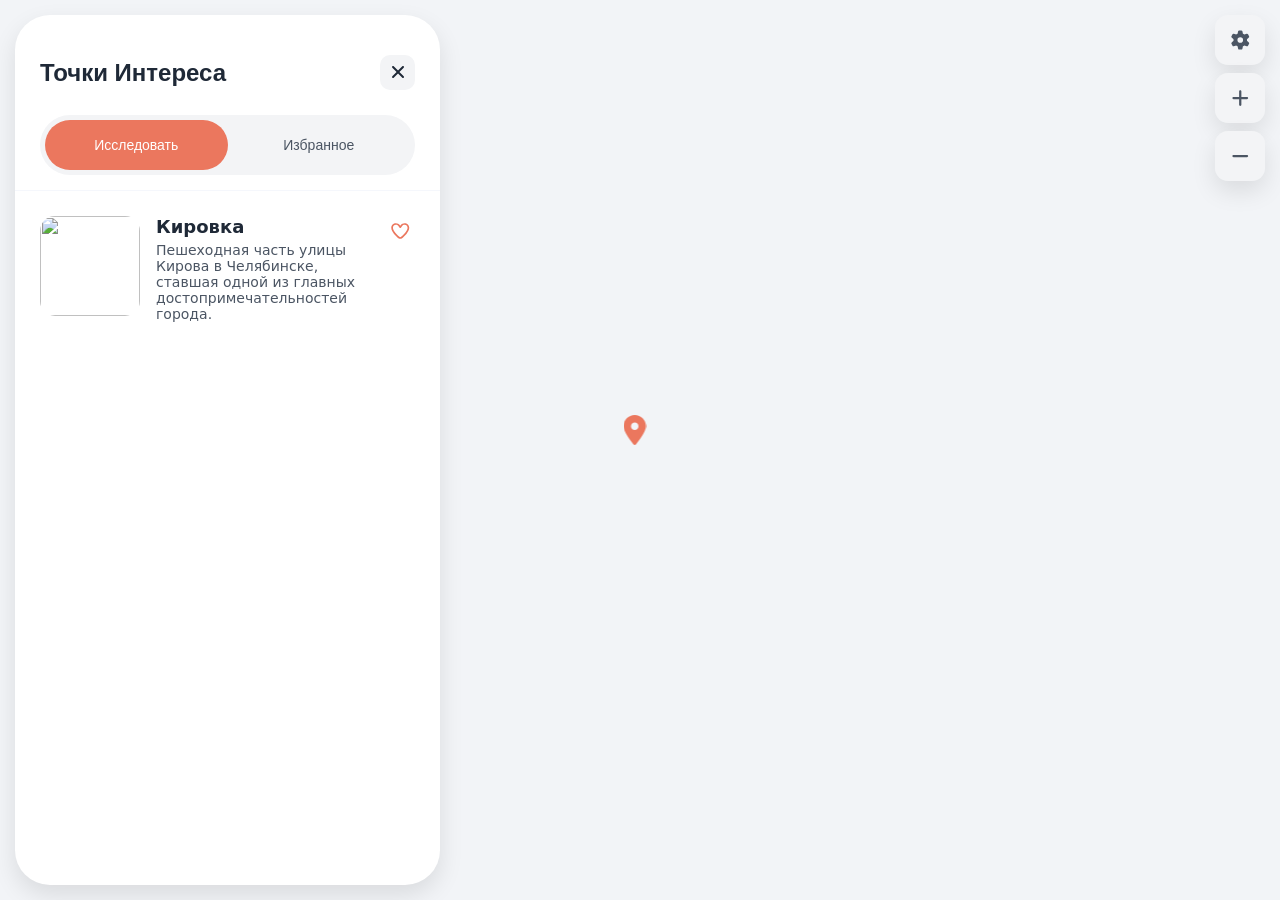
==== commit ee821f8e: "update app" ====
--- a/app/index.html
+++ b/app/index.html
@@ -84,7 +84,7 @@
         }
       }
     </style>
-    <script type="module" crossorigin src="assets/index-UrgW_gmJ.js"></script>
+    <script type="module" crossorigin src="assets/index-DYgqnXmJ.js"></script>
     <link rel="stylesheet" crossorigin href="assets/index-Bqxv1xrP.css">
   </head>
   <body>
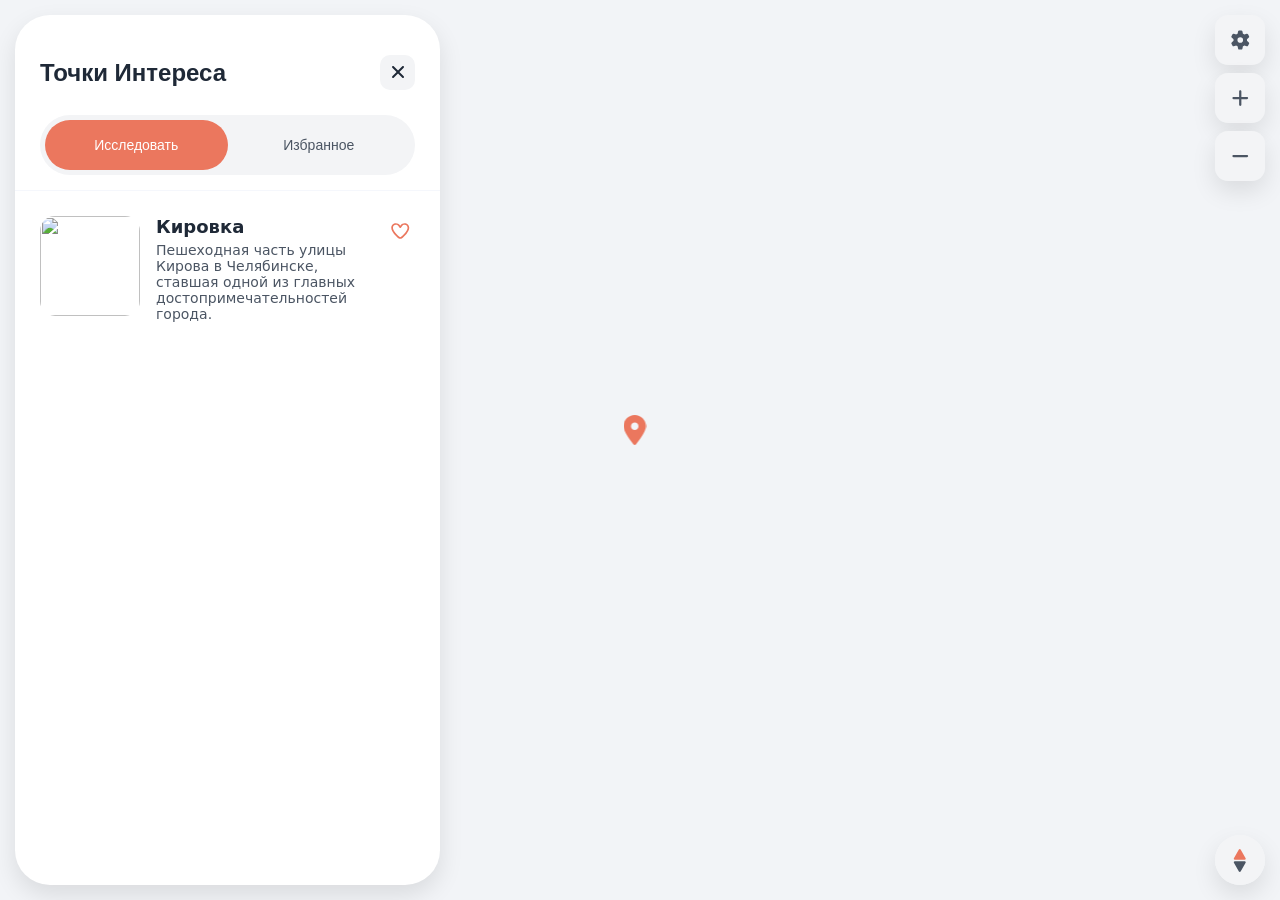
==== commit 1e827dcd: "update app" ====
--- a/app/index.html
+++ b/app/index.html
@@ -84,8 +84,8 @@
         }
       }
     </style>
-    <script type="module" crossorigin src="assets/index-DYgqnXmJ.js"></script>
-    <link rel="stylesheet" crossorigin href="assets/index-Bqxv1xrP.css">
+    <script type="module" crossorigin src="assets/index-CncQnzHr.js"></script>
+    <link rel="stylesheet" crossorigin href="assets/index-DLbDm9FW.css">
   </head>
   <body>
     <div id="preloader">
--- a/app/assets/index-DLbDm9FW.css
+++ b/app/assets/index-DLbDm9FW.css
@@ -0,0 +1 @@
+:root{--primary:#EB775E;--bg: #ffffff;--bg-alt: #f2f4f7;--map-bg: #f5f7fc;--title: #1F2937;--text: #4B5563;--button: #F3F4F6;--button-hover: #e1e4e9;--shadow: rgba(0, 0, 0, .1) 0px 10px 24px;--map-arrow: url("data:image/svg+xml,%3csvg%20width='16'%20height='25'%20viewBox='0%200%2016%2025'%20fill='none'%20xmlns='http://www.w3.org/2000/svg'%3e%3cpath%20d='M6.89817%2023.5C7.28307%2024.1667%208.24532%2024.1667%208.63022%2023.5L13.6222%2014.8537C14.0071%2014.187%2013.5259%2013.3537%2012.7561%2013.3537H2.77225C2.00245%2013.3537%201.52133%2014.187%201.90623%2014.8537L6.89817%2023.5Z'%20fill='%234B5563'/%3e%3cpath%20d='M6.89817%201.5C7.28307%200.833332%208.24532%200.833333%208.63022%201.5L13.6222%2010.1463C14.0071%2010.813%2013.5259%2011.6463%2012.7561%2011.6463H2.77225C2.00245%2011.6463%201.52133%2010.813%201.90623%2010.1463L6.89817%201.5Z'%20fill='%23EB775E'/%3e%3c/svg%3e");--red: #FF5A5A;--green: #78F58F;--blue: #57AEFF;--yellow: #FFA657}:root[theme=dark]{--primary:#FF9E89;--bg: #35363C;--bg-alt: #46464C;--map-bg: #51535e;--title: #FFFFFF;--text: #d6d6dc;--button: #44444b;--button-hover: #58585e;--map-arrow: url("data:image/svg+xml,%3csvg%20width='16'%20height='25'%20viewBox='0%200%2016%2025'%20fill='none'%20xmlns='http://www.w3.org/2000/svg'%3e%3cpath%20d='M6.89817%2023.5C7.28307%2024.1667%208.24532%2024.1667%208.63022%2023.5L13.6222%2014.8537C14.0071%2014.187%2013.5259%2013.3537%2012.7561%2013.3537H2.77225C2.00245%2013.3537%201.52133%2014.187%201.90623%2014.8537L6.89817%2023.5Z'%20fill='%23D6D6DC'/%3e%3cpath%20d='M6.89817%201.5C7.28307%200.833332%208.24532%200.833333%208.63022%201.5L13.6222%2010.1463C14.0071%2010.813%2013.5259%2011.6463%2012.7561%2011.6463H2.77225C2.00245%2011.6463%201.52133%2010.813%201.90623%2010.1463L6.89817%201.5Z'%20fill='%23FF9E89'/%3e%3c/svg%3e");--red: #FF5A5A;--green: #78F58F;--blue: #57AEFF;--yellow: #FFA657}*{margin:0;padding:0;box-sizing:border-box;font-family:system-ui,-apple-system,BlinkMacSystemFont,Segoe UI,Roboto,Oxygen,Ubuntu,Cantarell,Open Sans,Helvetica Neue,sans-serif}body{background-color:var(--bg-alt)}.maplibregl-ctrl-bottom-right{display:none}::-webkit-scrollbar{width:0}section.pc-page{display:flex;flex-direction:column;width:100%;height:calc(100vh - 214px);overflow-x:hidden;overflow-y:scroll;position:relative}button#ui-open-menu.invisible{visibility:hidden;opacity:0}button#ui-open-menu{visibility:visible;z-index:1000;position:fixed;margin:15px;width:50px;height:50px;border-radius:13px;border:0;background-color:var(--button);box-shadow:var(--shadow);opacity:1;font-size:18px;color:var(--text);cursor:pointer;transition:.25s}button#ui-open-menu:hover{background-color:var(--button-hover)}header#pc.invisible{opacity:0;visibility:hidden;transform:translate(-50px)}:is(header#pc.invisible .header span.header-content,header#pc.invisible .header .navmenu-container) button{transition:none}header#pc{position:fixed;height:calc(100vh - 30px);width:525px;z-index:1000;border-radius:35px;margin:15px;overflow:hidden;transition:.25s;box-shadow:var(--shadow);background-color:var(--bg)}header#pc .header{padding:15px 25px;border-bottom:1px solid var(--map-bg)}header#pc .header span.header-content{display:flex;align-items:center;justify-content:space-between;padding:25px 0}header#pc .header span.header-content h1{font-size:28px;font-weight:600;color:var(--title);text-transform:capitalize;font-family:Inter,sans-serif}header#pc .header span.header-content button{width:35px;height:35px;border:0;border-radius:10px;background-color:var(--button);font-size:16px;color:var(--title);cursor:pointer;transition:.25s}header#pc .header span.header-content button:hover{background-color:var(--button-hover)}header#pc .header .navmenu-container{padding:5px;border-radius:50px;background-color:var(--button);display:flex;justify-content:center}header#pc .header .navmenu-container button{width:100%;height:50px;border-radius:50px;outline:none;border:0;background-color:transparent;color:var(--text);font-size:16px;cursor:pointer;font-family:Inter,sans-serif;transition:.25s}header#pc .header .navmenu-container button:hover{background-color:var(--button-hover)}header#pc .header .navmenu-container button.active{background-color:var(--primary);color:#fff}.mobile{width:100%;display:flex;justify-content:center}.mobile #places-menu{z-index:10;width:470px;bottom:75px;height:0;padding:0 20px 50px;position:fixed;color:var(--text);background-color:var(--bg);border-radius:25px 25px 0 0;visibility:hidden!important;display:none;transition:.5s}.mobile #places-menu .places-menu-content{height:100%;overflow-x:hidden;overflow-y:scroll;padding-bottom:50px}.mobile #places-menu .places-menu-content h1{font-size:24px;font-weight:700;text-align:center;color:var(--title);padding-bottom:5px}.mobile #places-menu .places-menu-header{display:flex;margin-bottom:10px}.mobile #places-menu .places-menu-header button{margin:0;border:0;padding:0;width:100%;height:30px;outline:none;font-size:26px;cursor:pointer;color:var(--text);background-color:transparent}.mobile #places-menu.visible{bottom:100px;visibility:visible!important;height:calc(100vh - 200px)}.mobile header.mobile-menu{width:470px;bottom:15px;position:fixed;min-height:50px;visibility:hidden;z-index:10;border-radius:25px;background-color:var(--bg);box-shadow:var(--shadow)}.mobile header.mobile-menu .places-button{display:flex;align-items:center;justify-content:center;display:none;height:25px}.mobile header.mobile-menu .places-button button{margin:0;border:0;padding:0;outline:none;cursor:pointer;font-size:26px;color:var(--text);background-color:transparent}.mobile header.mobile-menu nav.actions{display:flex;align-items:center;justify-content:space-around;padding:10px}.mobile header.mobile-menu nav.actions button{gap:6px;display:flex;flex-direction:column;border:0;width:150px;outline:none;min-height:50px;padding:10px 0;background-color:transparent;color:var(--text);cursor:pointer;border-radius:15px}.mobile header.mobile-menu nav.actions button span{font-size:25px}.mobile header.mobile-menu nav.actions button p{font-size:20px;text-align:center}.mobile header.mobile-menu nav.actions button.active{color:var(--title);background-color:var(--button)}#map-control.invisible{opacity:0;visibility:hidden}#map-control{right:0;opacity:1;z-index:1000;padding:15px;position:absolute;visibility:visible;transition:.15s;gap:8px;display:flex;flex-direction:column}#map-control button{width:50px;height:50px;color:var(--text);border-radius:13px;border:0;background-color:var(--button);box-shadow:var(--shadow);font-size:18px;cursor:pointer;transition:.25s}#map-control button:hover{background-color:var(--button-hover)}#map-control button.user-location{color:var(--primary)}@media(max-width:1500px){header#pc{width:425px}header#pc .header span.header-content h1{font-size:24px}header#pc .header .navmenu-container button{font-size:14px}}@media(max-width:1000px){button#ui-open-menu{visibility:hidden}header#pc{visibility:hidden;transition:none}:is(header#pc .header span.header-content,header#pc .header .navmenu-container) button{transition:none}.mobile #places-menu{display:block;visibility:visible}.mobile header.mobile-menu{visibility:visible}.mobile header.mobile-menu .places-button{display:flex}}@media(max-width:650px){.mobile #places-menu{width:calc(100% - 30px)}.mobile header.mobile-menu{width:calc(100% - 30px)}}@media(max-width:500px){.mobile header.mobile-menu button{width:125px}.mobile header.mobile-menu button span{font-size:20px}.mobile header.mobile-menu button p{font-size:14px}}@media(max-width:475px){.mobile header.mobile-menu nav.actions button span{font-size:18px}.mobile header.mobile-menu nav.actions button p{font-size:16px}.mobile header.mobile-menu nav.actions nav.actions{justify-content:space-between}}@media(max-width:425px){.mobile header.mobile-menu nav.actions button span{font-size:18px}.mobile header.mobile-menu nav.actions button p{font-size:14px}}@media(max-width:400px){#map-control button{width:45px;height:45px;font-size:18px;border-radius:10px}}@media(max-width:375px){#map-control button{width:40px;height:40px;font-size:16px;border-radius:10px}}.place-container{display:flex;flex-direction:column}.place-container article{flex-shrink:0;padding:25px;cursor:pointer;display:flex;align-items:start;justify-content:space-between;border-bottom:1px solid var(--map-bg);gap:12px}.place-container article button{display:flex;align-items:center;justify-content:center;width:30px;height:30px;cursor:pointer;flex-shrink:0;border:0;outline:none;font-size:20px;border-radius:10px;color:var(--primary);background-color:transparent}.place-container article button:hover{background-color:var(--button)}.place-container article .place-info{gap:16px;display:flex}.place-container article .place-info img{width:125px;height:125px;border-radius:15px;object-fit:cover}.place-container article .place-info .place-content h2{color:var(--title)}.place-container article .place-info .place-content p{padding-top:5px;color:var(--text)}.place-container article:last-child{border:0}.place-container article:first-child:last-child{border:0}@media(max-width:1500px){.place-container{overflow-x:hidden}.place-container article button{width:30px;height:30px;font-size:18px}.place-container article .place-info img{width:100px;height:100px}.place-container article .place-info h2{font-size:18px}.place-container article .place-info p{font-size:14px}}@media(max-width:1000px){.place-container article{padding:25px 0}}@media(max-width:500px){.place-container article{padding:25px 0;flex-direction:column}.place-container article button{display:flex;justify-content:center;align-items:center;gap:6px;width:100%;font-size:16px;padding:22.5px 0}.place-container article button p{font-size:18px}.place-container article .place-info .place-content h2{font-size:18px;color:var(--title)}.place-container article .place-info .place-content p{font-size:14px;padding-top:5px;color:var(--text)}}section.favorite#empty{display:flex;justify-content:center;align-items:center;height:calc(100vh - 100px)}section.favorite#empty p{color:var(--text);font-size:18px}section#user-profile{display:flex;flex-direction:column;padding:0 25px;height:100vh}section#user-profile .profile{display:flex;align-items:flex-start;justify-content:space-between;padding:25px 0;gap:12px}section#user-profile .profile button.profile-app-settings{border:0;width:40px;height:40px;outline:none;cursor:pointer;transition:.25s;border-radius:10px;font-size:18px;color:var(--text);background-color:var(--button)}section#user-profile .profile button.profile-app-settings:hover{color:var(--title);background-color:var(--button-hover)}section#user-profile .profile .profile-main{gap:25px;display:flex}section#user-profile .profile .profile-main img.profile-photo{width:125px;height:125px;object-fit:cover;border-radius:100px}section#user-profile .profile .profile-main h1{font-size:24px;font-weight:700;color:var(--title)}section#user-profile .profile .profile-main p{color:var(--text);font-weight:400}@media(max-width:500px){section#user-profile{padding:15px 0}section#user-profile .profile{display:flex;justify-content:center}section#user-profile .profile .profile-app-settings{position:absolute;right:25px}section#user-profile .profile .profile-main{flex-direction:column}section#user-profile .profile .profile-main .profile-info{text-align:center}section#user-profile .profile .profile-main .profile-info h1{padding-bottom:10px}}#modal-background.invisible{visibility:hidden}#modal-background{width:100%;height:100vh;position:absolute;background-color:#00000040;-webkit-backdrop-filter:blur(2.5px);backdrop-filter:blur(2.5px);display:flex;justify-content:center;align-items:center;z-index:10000}#modal-background .modal{width:700px;height:400px;padding:10px;border-radius:25px;background-color:var(--bg)}#modal-background .modal .modal-header{width:100%;display:flex;justify-content:right;margin-bottom:10px}#modal-background .modal .modal-header button{width:25px;height:25px;font-size:14px;color:var(--text);cursor:pointer;border:0;border-radius:10px;background-color:transparent}#modal-background .modal .modal-header button:hover{color:#fff;background-color:var(--primary)}#modal-background .modal .modal-content{display:flex}#modal-background .modal .modal-content nav.navmenu{width:50%;height:330px;display:flex;flex-direction:column;gap:6px;padding:10px;border-right:1px solid var(--button-hover);overflow-x:hidden;overflow-y:scroll}#modal-background .modal .modal-content nav.navmenu button{display:flex;align-items:center;justify-content:start;gap:3px;border:0;padding:10px;border-radius:10px;background-color:transparent;color:var(--text);font-family:Inter,sans-serif;font-size:14px;text-align:left;cursor:pointer}#modal-background .modal .modal-content nav.navmenu button span{width:25px;height:25px;display:flex;align-items:center;justify-content:center}#modal-background .modal .modal-content nav.navmenu button:hover,#modal-background .modal .modal-content nav.navmenu button.active{color:var(--title);background-color:var(--button)}#modal-background .modal .modal-content section.modal-page{width:100%;padding:0 10px}#modal-background .modal .app-option{display:flex;align-items:center}.profile-section{height:calc(100% - 25px);display:flex;flex-direction:column;overflow-x:hidden;overflow-y:scroll}.profile-section h3{padding-bottom:25px;text-align:center;color:var(--title)}.profile-section .profile-content{gap:25px;display:flex;padding:0 25px;color:var(--text);flex-direction:column}.profile-section .profile-content span{display:flex;align-items:center;justify-content:space-between}.profile-section .profile-content span p{display:flex;align-items:center;gap:6px}.profile-section .profile-content span p button#change{display:flex;align-items:center;justify-content:center;width:25px;height:25px;font-size:12px;outline:none;border:0;border-radius:10px;color:var(--text);cursor:pointer;background-color:var(--button)}.profile-section .profile-content span p button#change:hover{color:var(--title);background-color:var(--button-hover)}.profile-section .profile-content span p button#change-label{display:flex;align-items:center;justify-content:center;gap:6px;padding:7px 25px;font-size:14px;outline:none;border:1px solid var(--button);border-radius:100px;color:var(--text);background-color:var(--button);cursor:pointer}.profile-section .profile-content span p button#change-label:hover{color:var(--title);border-color:var(--button-hover);background-color:var(--button-hover)}.profile-section .profile-content span p button#user-delete{display:flex;align-items:center;justify-content:center;gap:6px;padding:7px 25px;font-size:14px;outline:none;border:1px solid var(--red);border-radius:100px;color:var(--red);background-color:transparent;cursor:pointer}.profile-section .profile-content span p button#user-delete:hover{color:#fff;background-color:var(--red)}.licenses-section{height:calc(100% - 25px);display:flex;flex-direction:column;overflow-x:hidden;overflow-y:scroll}.licenses-section h3{padding-bottom:10px;text-align:center;color:var(--title)}.licenses-section p{padding:0 50px 25px;text-align:center;color:var(--text)}.licenses-section .licenses-section-content{display:flex;flex-direction:column;overflow-x:hidden;overflow-y:scroll;padding:15px 50px;gap:6px}.licenses-section .licenses-section-content .license{font-size:12px}.licenses-section .licenses-section-content button{display:flex;justify-content:space-between;width:100%;border:0;outline:none;padding:15px;font-size:14px;border-radius:10px;background-color:var(--button);color:var(--title);text-align:left;cursor:pointer}.licenses-section .licenses-section-content button p{padding:0}.licenses-section .licenses-section-content button:hover{background-color:var(--button-hover)}.app-section{height:calc(100% - 25px);display:flex;flex-direction:column;overflow-x:hidden;overflow-y:scroll}.app-section h3{text-align:center;color:var(--title);padding-bottom:25px}.app-section p{color:var(--text);font-weight:400}.app-section .app-settings{display:flex;flex-direction:column;gap:12px;padding:0 25px}.app-section .app-settings .app-option{display:flex;justify-content:space-between}.app-section .app-settings .authors{gap:12px;display:flex;text-align:center;flex-direction:column;margin-top:75px}.app-section .app-settings .authors .social-media{gap:6px;display:flex;align-items:center;justify-content:center}.app-section .app-settings .authors .social-media button{border:0;padding:5px;outline:none;cursor:pointer;border-radius:10px;background-color:var(--button);font-size:20px;color:var(--text)}.app-section .app-settings .authors .social-media button:hover{color:var(--title);background-color:var(--button-hover)}.privacy-policy-section{height:330px;display:flex;flex-direction:column;overflow-x:hidden;overflow-y:scroll}.privacy-policy-section h3{padding-bottom:25px;text-align:center;color:var(--title)}.privacy-policy-section p{text-align:justify;padding:0 25px;color:var(--text)}select{padding:10px 15px;width:125px}select:hover{color:var(--title);background-color:var(--button-hover)}select,::picker(select){border:0;outline:none;appearance:base-select;border-radius:10px;background-color:var(--button);cursor:pointer;font-size:14px;color:var(--text)}select option{color:var(--text);appearance:none;cursor:pointer;padding:10px;border-radius:6px}::picker(select){margin:5px 0;padding:4px;background-color:var(--bg);box-shadow:var(--shadow);border:1px solid var(--button-hover)}::checkmark{display:none}option:hover{color:var(--title);background-color:var(--button)}@media(max-width:750px){#modal-background .modal{width:100%;height:100%;border-radius:0}#modal-background .modal .modal-header{padding-right:10px}#modal-background .modal .modal-header button{width:40px;height:40px;font-size:16px}#modal-background .modal .modal-content{flex-direction:column}#modal-background .modal .modal-content nav.navmenu{padding:0 10px 10px;overflow-x:scroll;width:100%;height:auto;flex-direction:row;border-right-color:transparent;border-bottom:1px solid var(--button-hover)}#modal-background .modal .modal-content section.modal-page{width:100%;height:calc(100vh - 150px);padding:50px 10px 10px}.privacy-policy-section{height:calc(100% - 50px)}}@media(max-width:450px){.profile-section .profile-content,.app-section .app-settings{padding:0 5px}.licenses-section p{padding:0 25px 30px}.licenses-section .licenses-section-content{padding:0 5px}.privacy-policy-section p{padding:0 5px}}.maplibregl-map{font:12px/20px Helvetica Neue,Arial,Helvetica,sans-serif;overflow:hidden;position:relative;-webkit-tap-highlight-color:rgb(0,0,0,0)}.maplibregl-canvas{left:0;position:absolute;top:0}.maplibregl-map:fullscreen{height:100%;width:100%}.maplibregl-ctrl-group button.maplibregl-ctrl-compass{touch-action:none}.maplibregl-canvas-container.maplibregl-interactive,.maplibregl-ctrl-group button.maplibregl-ctrl-compass{cursor:grab;-webkit-user-select:none;-moz-user-select:none;user-select:none}.maplibregl-canvas-container.maplibregl-interactive.maplibregl-track-pointer{cursor:pointer}.maplibregl-canvas-container.maplibregl-interactive:active,.maplibregl-ctrl-group button.maplibregl-ctrl-compass:active{cursor:grabbing}.maplibregl-canvas-container.maplibregl-touch-zoom-rotate,.maplibregl-canvas-container.maplibregl-touch-zoom-rotate .maplibregl-canvas{touch-action:pan-x pan-y}.maplibregl-canvas-container.maplibregl-touch-drag-pan,.maplibregl-canvas-container.maplibregl-touch-drag-pan .maplibregl-canvas{touch-action:pinch-zoom}.maplibregl-canvas-container.maplibregl-touch-zoom-rotate.maplibregl-touch-drag-pan,.maplibregl-canvas-container.maplibregl-touch-zoom-rotate.maplibregl-touch-drag-pan .maplibregl-canvas{touch-action:none}.maplibregl-canvas-container.maplibregl-touch-drag-pan.maplibregl-cooperative-gestures,.maplibregl-canvas-container.maplibregl-touch-drag-pan.maplibregl-cooperative-gestures .maplibregl-canvas{touch-action:pan-x pan-y}.maplibregl-ctrl-bottom-left,.maplibregl-ctrl-bottom-right,.maplibregl-ctrl-top-left,.maplibregl-ctrl-top-right{pointer-events:none;position:absolute;z-index:2}.maplibregl-ctrl-top-left{left:0;top:0}.maplibregl-ctrl-top-right{right:0;top:0}.maplibregl-ctrl-bottom-left{bottom:0;left:0}.maplibregl-ctrl-bottom-right{bottom:0;right:0}.maplibregl-ctrl{clear:both;pointer-events:auto;transform:translate(0)}.maplibregl-ctrl-top-left .maplibregl-ctrl{float:left;margin:10px 0 0 10px}.maplibregl-ctrl-top-right .maplibregl-ctrl{float:right;margin:10px 10px 0 0}.maplibregl-ctrl-bottom-left .maplibregl-ctrl{float:left;margin:0 0 10px 10px}.maplibregl-ctrl-bottom-right .maplibregl-ctrl{float:right;margin:0 10px 10px 0}.maplibregl-ctrl-group{background:#fff;border-radius:4px}.maplibregl-ctrl-group:not(:empty){box-shadow:0 0 0 2px #0000001a}@media(forced-colors:active){.maplibregl-ctrl-group:not(:empty){box-shadow:0 0 0 2px ButtonText}}.maplibregl-ctrl-group button{background-color:transparent;border:0;box-sizing:border-box;cursor:pointer;display:block;height:29px;outline:none;padding:0;width:29px}.maplibregl-ctrl-group button+button{border-top:1px solid #ddd}.maplibregl-ctrl button .maplibregl-ctrl-icon{background-position:50%;background-repeat:no-repeat;display:block;height:100%;width:100%}@media(forced-colors:active){.maplibregl-ctrl-icon{background-color:transparent}.maplibregl-ctrl-group button+button{border-top:1px solid ButtonText}}.maplibregl-ctrl button::-moz-focus-inner{border:0;padding:0}.maplibregl-ctrl-attrib-button:focus,.maplibregl-ctrl-group button:focus{box-shadow:0 0 2px 2px #0096ff}.maplibregl-ctrl button:disabled{cursor:not-allowed}.maplibregl-ctrl button:disabled .maplibregl-ctrl-icon{opacity:.25}@media(hover:hover){.maplibregl-ctrl button:not(:disabled):hover{background-color:#0000000d}}.maplibregl-ctrl button:not(:disabled):active{background-color:#0000000d}.maplibregl-ctrl-group button:focus:focus-visible{box-shadow:0 0 2px 2px #0096ff}.maplibregl-ctrl-group button:focus:not(:focus-visible){box-shadow:none}.maplibregl-ctrl-group button:focus:first-child{border-radius:4px 4px 0 0}.maplibregl-ctrl-group button:focus:last-child{border-radius:0 0 4px 4px}.maplibregl-ctrl-group button:focus:only-child{border-radius:inherit}.maplibregl-ctrl button.maplibregl-ctrl-zoom-out .maplibregl-ctrl-icon{background-image:url("data:image/svg+xml;charset=utf-8,%3Csvg xmlns='http://www.w3.org/2000/svg' width='29' height='29' fill='%23333' viewBox='0 0 29 29'%3E%3Cpath d='M10 13c-.75 0-1.5.75-1.5 1.5S9.25 16 10 16h9c.75 0 1.5-.75 1.5-1.5S19.75 13 19 13z'/%3E%3C/svg%3E")}.maplibregl-ctrl button.maplibregl-ctrl-zoom-in .maplibregl-ctrl-icon{background-image:url("data:image/svg+xml;charset=utf-8,%3Csvg xmlns='http://www.w3.org/2000/svg' width='29' height='29' fill='%23333' viewBox='0 0 29 29'%3E%3Cpath d='M14.5 8.5c-.75 0-1.5.75-1.5 1.5v3h-3c-.75 0-1.5.75-1.5 1.5S9.25 16 10 16h3v3c0 .75.75 1.5 1.5 1.5S16 19.75 16 19v-3h3c.75 0 1.5-.75 1.5-1.5S19.75 13 19 13h-3v-3c0-.75-.75-1.5-1.5-1.5'/%3E%3C/svg%3E")}@media(forced-colors:active){.maplibregl-ctrl button.maplibregl-ctrl-zoom-out .maplibregl-ctrl-icon{background-image:url("data:image/svg+xml;charset=utf-8,%3Csvg xmlns='http://www.w3.org/2000/svg' width='29' height='29' fill='%23fff' viewBox='0 0 29 29'%3E%3Cpath d='M10 13c-.75 0-1.5.75-1.5 1.5S9.25 16 10 16h9c.75 0 1.5-.75 1.5-1.5S19.75 13 19 13z'/%3E%3C/svg%3E")}.maplibregl-ctrl button.maplibregl-ctrl-zoom-in .maplibregl-ctrl-icon{background-image:url("data:image/svg+xml;charset=utf-8,%3Csvg xmlns='http://www.w3.org/2000/svg' width='29' height='29' fill='%23fff' viewBox='0 0 29 29'%3E%3Cpath d='M14.5 8.5c-.75 0-1.5.75-1.5 1.5v3h-3c-.75 0-1.5.75-1.5 1.5S9.25 16 10 16h3v3c0 .75.75 1.5 1.5 1.5S16 19.75 16 19v-3h3c.75 0 1.5-.75 1.5-1.5S19.75 13 19 13h-3v-3c0-.75-.75-1.5-1.5-1.5'/%3E%3C/svg%3E")}}@media(forced-colors:active)and (prefers-color-scheme:light){.maplibregl-ctrl button.maplibregl-ctrl-zoom-out .maplibregl-ctrl-icon{background-image:url("data:image/svg+xml;charset=utf-8,%3Csvg xmlns='http://www.w3.org/2000/svg' width='29' height='29' viewBox='0 0 29 29'%3E%3Cpath d='M10 13c-.75 0-1.5.75-1.5 1.5S9.25 16 10 16h9c.75 0 1.5-.75 1.5-1.5S19.75 13 19 13z'/%3E%3C/svg%3E")}.maplibregl-ctrl button.maplibregl-ctrl-zoom-in .maplibregl-ctrl-icon{background-image:url("data:image/svg+xml;charset=utf-8,%3Csvg xmlns='http://www.w3.org/2000/svg' width='29' height='29' viewBox='0 0 29 29'%3E%3Cpath d='M14.5 8.5c-.75 0-1.5.75-1.5 1.5v3h-3c-.75 0-1.5.75-1.5 1.5S9.25 16 10 16h3v3c0 .75.75 1.5 1.5 1.5S16 19.75 16 19v-3h3c.75 0 1.5-.75 1.5-1.5S19.75 13 19 13h-3v-3c0-.75-.75-1.5-1.5-1.5'/%3E%3C/svg%3E")}}.maplibregl-ctrl button.maplibregl-ctrl-fullscreen .maplibregl-ctrl-icon{background-image:url("data:image/svg+xml;charset=utf-8,%3Csvg xmlns='http://www.w3.org/2000/svg' width='29' height='29' fill='%23333' viewBox='0 0 29 29'%3E%3Cpath d='M24 16v5.5c0 1.75-.75 2.5-2.5 2.5H16v-1l3-1.5-4-5.5 1-1 5.5 4 1.5-3zM6 16l1.5 3 5.5-4 1 1-4 5.5 3 1.5v1H7.5C5.75 24 5 23.25 5 21.5V16zm7-11v1l-3 1.5 4 5.5-1 1-5.5-4L6 13H5V7.5C5 5.75 5.75 5 7.5 5zm11 2.5c0-1.75-.75-2.5-2.5-2.5H16v1l3 1.5-4 5.5 1 1 5.5-4 1.5 3h1z'/%3E%3C/svg%3E")}.maplibregl-ctrl button.maplibregl-ctrl-shrink .maplibregl-ctrl-icon{background-image:url("data:image/svg+xml;charset=utf-8,%3Csvg xmlns='http://www.w3.org/2000/svg' width='29' height='29' viewBox='0 0 29 29'%3E%3Cpath d='M18.5 16c-1.75 0-2.5.75-2.5 2.5V24h1l1.5-3 5.5 4 1-1-4-5.5 3-1.5v-1zM13 18.5c0-1.75-.75-2.5-2.5-2.5H5v1l3 1.5L4 24l1 1 5.5-4 1.5 3h1zm3-8c0 1.75.75 2.5 2.5 2.5H24v-1l-3-1.5L25 5l-1-1-5.5 4L17 5h-1zM10.5 13c1.75 0 2.5-.75 2.5-2.5V5h-1l-1.5 3L5 4 4 5l4 5.5L5 12v1z'/%3E%3C/svg%3E")}@media(forced-colors:active){.maplibregl-ctrl button.maplibregl-ctrl-fullscreen .maplibregl-ctrl-icon{background-image:url("data:image/svg+xml;charset=utf-8,%3Csvg xmlns='http://www.w3.org/2000/svg' width='29' height='29' fill='%23fff' viewBox='0 0 29 29'%3E%3Cpath d='M24 16v5.5c0 1.75-.75 2.5-2.5 2.5H16v-1l3-1.5-4-5.5 1-1 5.5 4 1.5-3zM6 16l1.5 3 5.5-4 1 1-4 5.5 3 1.5v1H7.5C5.75 24 5 23.25 5 21.5V16zm7-11v1l-3 1.5 4 5.5-1 1-5.5-4L6 13H5V7.5C5 5.75 5.75 5 7.5 5zm11 2.5c0-1.75-.75-2.5-2.5-2.5H16v1l3 1.5-4 5.5 1 1 5.5-4 1.5 3h1z'/%3E%3C/svg%3E")}.maplibregl-ctrl button.maplibregl-ctrl-shrink .maplibregl-ctrl-icon{background-image:url("data:image/svg+xml;charset=utf-8,%3Csvg xmlns='http://www.w3.org/2000/svg' width='29' height='29' fill='%23fff' viewBox='0 0 29 29'%3E%3Cpath d='M18.5 16c-1.75 0-2.5.75-2.5 2.5V24h1l1.5-3 5.5 4 1-1-4-5.5 3-1.5v-1zM13 18.5c0-1.75-.75-2.5-2.5-2.5H5v1l3 1.5L4 24l1 1 5.5-4 1.5 3h1zm3-8c0 1.75.75 2.5 2.5 2.5H24v-1l-3-1.5L25 5l-1-1-5.5 4L17 5h-1zM10.5 13c1.75 0 2.5-.75 2.5-2.5V5h-1l-1.5 3L5 4 4 5l4 5.5L5 12v1z'/%3E%3C/svg%3E")}}@media(forced-colors:active)and (prefers-color-scheme:light){.maplibregl-ctrl button.maplibregl-ctrl-fullscreen .maplibregl-ctrl-icon{background-image:url("data:image/svg+xml;charset=utf-8,%3Csvg xmlns='http://www.w3.org/2000/svg' width='29' height='29' viewBox='0 0 29 29'%3E%3Cpath d='M24 16v5.5c0 1.75-.75 2.5-2.5 2.5H16v-1l3-1.5-4-5.5 1-1 5.5 4 1.5-3zM6 16l1.5 3 5.5-4 1 1-4 5.5 3 1.5v1H7.5C5.75 24 5 23.25 5 21.5V16zm7-11v1l-3 1.5 4 5.5-1 1-5.5-4L6 13H5V7.5C5 5.75 5.75 5 7.5 5zm11 2.5c0-1.75-.75-2.5-2.5-2.5H16v1l3 1.5-4 5.5 1 1 5.5-4 1.5 3h1z'/%3E%3C/svg%3E")}.maplibregl-ctrl button.maplibregl-ctrl-shrink .maplibregl-ctrl-icon{background-image:url("data:image/svg+xml;charset=utf-8,%3Csvg xmlns='http://www.w3.org/2000/svg' width='29' height='29' viewBox='0 0 29 29'%3E%3Cpath d='M18.5 16c-1.75 0-2.5.75-2.5 2.5V24h1l1.5-3 5.5 4 1-1-4-5.5 3-1.5v-1zM13 18.5c0-1.75-.75-2.5-2.5-2.5H5v1l3 1.5L4 24l1 1 5.5-4 1.5 3h1zm3-8c0 1.75.75 2.5 2.5 2.5H24v-1l-3-1.5L25 5l-1-1-5.5 4L17 5h-1zM10.5 13c1.75 0 2.5-.75 2.5-2.5V5h-1l-1.5 3L5 4 4 5l4 5.5L5 12v1z'/%3E%3C/svg%3E")}}.maplibregl-ctrl button.maplibregl-ctrl-compass .maplibregl-ctrl-icon{background-image:url("data:image/svg+xml;charset=utf-8,%3Csvg xmlns='http://www.w3.org/2000/svg' width='29' height='29' fill='%23333' viewBox='0 0 29 29'%3E%3Cpath d='m10.5 14 4-8 4 8z'/%3E%3Cpath fill='%23ccc' d='m10.5 16 4 8 4-8z'/%3E%3C/svg%3E")}@media(forced-colors:active){.maplibregl-ctrl button.maplibregl-ctrl-compass .maplibregl-ctrl-icon{background-image:url("data:image/svg+xml;charset=utf-8,%3Csvg xmlns='http://www.w3.org/2000/svg' width='29' height='29' fill='%23fff' viewBox='0 0 29 29'%3E%3Cpath d='m10.5 14 4-8 4 8z'/%3E%3Cpath fill='%23ccc' d='m10.5 16 4 8 4-8z'/%3E%3C/svg%3E")}}@media(forced-colors:active)and (prefers-color-scheme:light){.maplibregl-ctrl button.maplibregl-ctrl-compass .maplibregl-ctrl-icon{background-image:url("data:image/svg+xml;charset=utf-8,%3Csvg xmlns='http://www.w3.org/2000/svg' width='29' height='29' viewBox='0 0 29 29'%3E%3Cpath d='m10.5 14 4-8 4 8z'/%3E%3Cpath fill='%23ccc' d='m10.5 16 4 8 4-8z'/%3E%3C/svg%3E")}}.maplibregl-ctrl button.maplibregl-ctrl-globe .maplibregl-ctrl-icon{background-image:url("data:image/svg+xml;charset=utf-8,%3Csvg xmlns='http://www.w3.org/2000/svg' width='22' height='22' fill='none' stroke='%23333' viewBox='0 0 22 22'%3E%3Ccircle cx='11' cy='11' r='8.5'/%3E%3Cpath d='M17.5 11c0 4.819-3.02 8.5-6.5 8.5S4.5 15.819 4.5 11 7.52 2.5 11 2.5s6.5 3.681 6.5 8.5Z'/%3E%3Cpath d='M13.5 11c0 2.447-.331 4.64-.853 6.206-.262.785-.562 1.384-.872 1.777-.314.399-.58.517-.775.517s-.461-.118-.775-.517c-.31-.393-.61-.992-.872-1.777C8.831 15.64 8.5 13.446 8.5 11s.331-4.64.853-6.206c.262-.785.562-1.384.872-1.777.314-.399.58-.517.775-.517s.461.118.775.517c.31.393.61.992.872 1.777.522 1.565.853 3.76.853 6.206Z'/%3E%3Cpath d='M11 7.5c-1.909 0-3.622-.166-4.845-.428-.616-.132-1.08-.283-1.379-.434a1.3 1.3 0 0 1-.224-.138q.07-.058.224-.138c.299-.151.763-.302 1.379-.434C7.378 5.666 9.091 5.5 11 5.5s3.622.166 4.845.428c.616.132 1.08.283 1.379.434.105.053.177.1.224.138q-.07.058-.224.138c-.299.151-.763.302-1.379.434-1.223.262-2.936.428-4.845.428ZM4.486 6.436ZM11 16.5c-1.909 0-3.622-.166-4.845-.428-.616-.132-1.08-.283-1.379-.434a1.3 1.3 0 0 1-.224-.138 1.3 1.3 0 0 1 .224-.138c.299-.151.763-.302 1.379-.434C7.378 14.666 9.091 14.5 11 14.5s3.622.166 4.845.428c.616.132 1.08.283 1.379.434.105.053.177.1.224.138a1.3 1.3 0 0 1-.224.138c-.299.151-.763.302-1.379.434-1.223.262-2.936.428-4.845.428Zm-6.514-1.064ZM11 12.5c-2.46 0-4.672-.222-6.255-.574-.796-.177-1.406-.38-1.805-.59a1.5 1.5 0 0 1-.39-.272.3.3 0 0 1-.047-.064.3.3 0 0 1 .048-.064c.066-.073.189-.167.389-.272.399-.21 1.009-.413 1.805-.59C6.328 9.722 8.54 9.5 11 9.5s4.672.222 6.256.574c.795.177 1.405.38 1.804.59.2.105.323.2.39.272a.3.3 0 0 1 .047.064.3.3 0 0 1-.048.064 1.4 1.4 0 0 1-.389.272c-.399.21-1.009.413-1.804.59-1.584.352-3.796.574-6.256.574Zm-8.501-1.51v.002zm0 .018v.002zm17.002.002v-.002zm0-.018v-.002z'/%3E%3C/svg%3E")}.maplibregl-ctrl button.maplibregl-ctrl-globe-enabled .maplibregl-ctrl-icon{background-image:url("data:image/svg+xml;charset=utf-8,%3Csvg xmlns='http://www.w3.org/2000/svg' width='22' height='22' fill='none' stroke='%2333b5e5' viewBox='0 0 22 22'%3E%3Ccircle cx='11' cy='11' r='8.5'/%3E%3Cpath d='M17.5 11c0 4.819-3.02 8.5-6.5 8.5S4.5 15.819 4.5 11 7.52 2.5 11 2.5s6.5 3.681 6.5 8.5Z'/%3E%3Cpath d='M13.5 11c0 2.447-.331 4.64-.853 6.206-.262.785-.562 1.384-.872 1.777-.314.399-.58.517-.775.517s-.461-.118-.775-.517c-.31-.393-.61-.992-.872-1.777C8.831 15.64 8.5 13.446 8.5 11s.331-4.64.853-6.206c.262-.785.562-1.384.872-1.777.314-.399.58-.517.775-.517s.461.118.775.517c.31.393.61.992.872 1.777.522 1.565.853 3.76.853 6.206Z'/%3E%3Cpath d='M11 7.5c-1.909 0-3.622-.166-4.845-.428-.616-.132-1.08-.283-1.379-.434a1.3 1.3 0 0 1-.224-.138q.07-.058.224-.138c.299-.151.763-.302 1.379-.434C7.378 5.666 9.091 5.5 11 5.5s3.622.166 4.845.428c.616.132 1.08.283 1.379.434.105.053.177.1.224.138q-.07.058-.224.138c-.299.151-.763.302-1.379.434-1.223.262-2.936.428-4.845.428ZM4.486 6.436ZM11 16.5c-1.909 0-3.622-.166-4.845-.428-.616-.132-1.08-.283-1.379-.434a1.3 1.3 0 0 1-.224-.138 1.3 1.3 0 0 1 .224-.138c.299-.151.763-.302 1.379-.434C7.378 14.666 9.091 14.5 11 14.5s3.622.166 4.845.428c.616.132 1.08.283 1.379.434.105.053.177.1.224.138a1.3 1.3 0 0 1-.224.138c-.299.151-.763.302-1.379.434-1.223.262-2.936.428-4.845.428Zm-6.514-1.064ZM11 12.5c-2.46 0-4.672-.222-6.255-.574-.796-.177-1.406-.38-1.805-.59a1.5 1.5 0 0 1-.39-.272.3.3 0 0 1-.047-.064.3.3 0 0 1 .048-.064c.066-.073.189-.167.389-.272.399-.21 1.009-.413 1.805-.59C6.328 9.722 8.54 9.5 11 9.5s4.672.222 6.256.574c.795.177 1.405.38 1.804.59.2.105.323.2.39.272a.3.3 0 0 1 .047.064.3.3 0 0 1-.048.064 1.4 1.4 0 0 1-.389.272c-.399.21-1.009.413-1.804.59-1.584.352-3.796.574-6.256.574Zm-8.501-1.51v.002zm0 .018v.002zm17.002.002v-.002zm0-.018v-.002z'/%3E%3C/svg%3E")}.maplibregl-ctrl button.maplibregl-ctrl-terrain .maplibregl-ctrl-icon{background-image:url("data:image/svg+xml;charset=utf-8,%3Csvg xmlns='http://www.w3.org/2000/svg' width='22' height='22' fill='%23333' viewBox='0 0 22 22'%3E%3Cpath d='m1.754 13.406 4.453-4.851 3.09 3.09 3.281 3.277.969-.969-3.309-3.312 3.844-4.121 6.148 6.886h1.082v-.855l-7.207-8.07-4.84 5.187L6.169 6.57l-5.48 5.965v.871ZM.688 16.844h20.625v1.375H.688Zm0 0'/%3E%3C/svg%3E")}.maplibregl-ctrl button.maplibregl-ctrl-terrain-enabled .maplibregl-ctrl-icon{background-image:url("data:image/svg+xml;charset=utf-8,%3Csvg xmlns='http://www.w3.org/2000/svg' width='22' height='22' fill='%2333b5e5' viewBox='0 0 22 22'%3E%3Cpath d='m1.754 13.406 4.453-4.851 3.09 3.09 3.281 3.277.969-.969-3.309-3.312 3.844-4.121 6.148 6.886h1.082v-.855l-7.207-8.07-4.84 5.187L6.169 6.57l-5.48 5.965v.871ZM.688 16.844h20.625v1.375H.688Zm0 0'/%3E%3C/svg%3E")}.maplibregl-ctrl button.maplibregl-ctrl-geolocate .maplibregl-ctrl-icon{background-image:url("data:image/svg+xml;charset=utf-8,%3Csvg xmlns='http://www.w3.org/2000/svg' width='29' height='29' fill='%23333' viewBox='0 0 20 20'%3E%3Cpath d='M10 4C9 4 9 5 9 5v.1A5 5 0 0 0 5.1 9H5s-1 0-1 1 1 1 1 1h.1A5 5 0 0 0 9 14.9v.1s0 1 1 1 1-1 1-1v-.1a5 5 0 0 0 3.9-3.9h.1s1 0 1-1-1-1-1-1h-.1A5 5 0 0 0 11 5.1V5s0-1-1-1m0 2.5a3.5 3.5 0 1 1 0 7 3.5 3.5 0 1 1 0-7'/%3E%3Ccircle cx='10' cy='10' r='2'/%3E%3C/svg%3E")}.maplibregl-ctrl button.maplibregl-ctrl-geolocate:disabled .maplibregl-ctrl-icon{background-image:url("data:image/svg+xml;charset=utf-8,%3Csvg xmlns='http://www.w3.org/2000/svg' width='29' height='29' fill='%23aaa' viewBox='0 0 20 20'%3E%3Cpath d='M10 4C9 4 9 5 9 5v.1A5 5 0 0 0 5.1 9H5s-1 0-1 1 1 1 1 1h.1A5 5 0 0 0 9 14.9v.1s0 1 1 1 1-1 1-1v-.1a5 5 0 0 0 3.9-3.9h.1s1 0 1-1-1-1-1-1h-.1A5 5 0 0 0 11 5.1V5s0-1-1-1m0 2.5a3.5 3.5 0 1 1 0 7 3.5 3.5 0 1 1 0-7'/%3E%3Ccircle cx='10' cy='10' r='2'/%3E%3Cpath fill='red' d='m14 5 1 1-9 9-1-1z'/%3E%3C/svg%3E")}.maplibregl-ctrl button.maplibregl-ctrl-geolocate.maplibregl-ctrl-geolocate-active .maplibregl-ctrl-icon{background-image:url("data:image/svg+xml;charset=utf-8,%3Csvg xmlns='http://www.w3.org/2000/svg' width='29' height='29' fill='%2333b5e5' viewBox='0 0 20 20'%3E%3Cpath d='M10 4C9 4 9 5 9 5v.1A5 5 0 0 0 5.1 9H5s-1 0-1 1 1 1 1 1h.1A5 5 0 0 0 9 14.9v.1s0 1 1 1 1-1 1-1v-.1a5 5 0 0 0 3.9-3.9h.1s1 0 1-1-1-1-1-1h-.1A5 5 0 0 0 11 5.1V5s0-1-1-1m0 2.5a3.5 3.5 0 1 1 0 7 3.5 3.5 0 1 1 0-7'/%3E%3Ccircle cx='10' cy='10' r='2'/%3E%3C/svg%3E")}.maplibregl-ctrl button.maplibregl-ctrl-geolocate.maplibregl-ctrl-geolocate-active-error .maplibregl-ctrl-icon{background-image:url("data:image/svg+xml;charset=utf-8,%3Csvg xmlns='http://www.w3.org/2000/svg' width='29' height='29' fill='%23e58978' viewBox='0 0 20 20'%3E%3Cpath d='M10 4C9 4 9 5 9 5v.1A5 5 0 0 0 5.1 9H5s-1 0-1 1 1 1 1 1h.1A5 5 0 0 0 9 14.9v.1s0 1 1 1 1-1 1-1v-.1a5 5 0 0 0 3.9-3.9h.1s1 0 1-1-1-1-1-1h-.1A5 5 0 0 0 11 5.1V5s0-1-1-1m0 2.5a3.5 3.5 0 1 1 0 7 3.5 3.5 0 1 1 0-7'/%3E%3Ccircle cx='10' cy='10' r='2'/%3E%3C/svg%3E")}.maplibregl-ctrl button.maplibregl-ctrl-geolocate.maplibregl-ctrl-geolocate-background .maplibregl-ctrl-icon{background-image:url("data:image/svg+xml;charset=utf-8,%3Csvg xmlns='http://www.w3.org/2000/svg' width='29' height='29' fill='%2333b5e5' viewBox='0 0 20 20'%3E%3Cpath d='M10 4C9 4 9 5 9 5v.1A5 5 0 0 0 5.1 9H5s-1 0-1 1 1 1 1 1h.1A5 5 0 0 0 9 14.9v.1s0 1 1 1 1-1 1-1v-.1a5 5 0 0 0 3.9-3.9h.1s1 0 1-1-1-1-1-1h-.1A5 5 0 0 0 11 5.1V5s0-1-1-1m0 2.5a3.5 3.5 0 1 1 0 7 3.5 3.5 0 1 1 0-7'/%3E%3C/svg%3E")}.maplibregl-ctrl button.maplibregl-ctrl-geolocate.maplibregl-ctrl-geolocate-background-error .maplibregl-ctrl-icon{background-image:url("data:image/svg+xml;charset=utf-8,%3Csvg xmlns='http://www.w3.org/2000/svg' width='29' height='29' fill='%23e54e33' viewBox='0 0 20 20'%3E%3Cpath d='M10 4C9 4 9 5 9 5v.1A5 5 0 0 0 5.1 9H5s-1 0-1 1 1 1 1 1h.1A5 5 0 0 0 9 14.9v.1s0 1 1 1 1-1 1-1v-.1a5 5 0 0 0 3.9-3.9h.1s1 0 1-1-1-1-1-1h-.1A5 5 0 0 0 11 5.1V5s0-1-1-1m0 2.5a3.5 3.5 0 1 1 0 7 3.5 3.5 0 1 1 0-7'/%3E%3C/svg%3E")}.maplibregl-ctrl button.maplibregl-ctrl-geolocate.maplibregl-ctrl-geolocate-waiting .maplibregl-ctrl-icon{animation:maplibregl-spin 2s linear infinite}@media(forced-colors:active){.maplibregl-ctrl button.maplibregl-ctrl-geolocate .maplibregl-ctrl-icon{background-image:url("data:image/svg+xml;charset=utf-8,%3Csvg xmlns='http://www.w3.org/2000/svg' width='29' height='29' fill='%23fff' viewBox='0 0 20 20'%3E%3Cpath d='M10 4C9 4 9 5 9 5v.1A5 5 0 0 0 5.1 9H5s-1 0-1 1 1 1 1 1h.1A5 5 0 0 0 9 14.9v.1s0 1 1 1 1-1 1-1v-.1a5 5 0 0 0 3.9-3.9h.1s1 0 1-1-1-1-1-1h-.1A5 5 0 0 0 11 5.1V5s0-1-1-1m0 2.5a3.5 3.5 0 1 1 0 7 3.5 3.5 0 1 1 0-7'/%3E%3Ccircle cx='10' cy='10' r='2'/%3E%3C/svg%3E")}.maplibregl-ctrl button.maplibregl-ctrl-geolocate:disabled .maplibregl-ctrl-icon{background-image:url("data:image/svg+xml;charset=utf-8,%3Csvg xmlns='http://www.w3.org/2000/svg' width='29' height='29' fill='%23999' viewBox='0 0 20 20'%3E%3Cpath d='M10 4C9 4 9 5 9 5v.1A5 5 0 0 0 5.1 9H5s-1 0-1 1 1 1 1 1h.1A5 5 0 0 0 9 14.9v.1s0 1 1 1 1-1 1-1v-.1a5 5 0 0 0 3.9-3.9h.1s1 0 1-1-1-1-1-1h-.1A5 5 0 0 0 11 5.1V5s0-1-1-1m0 2.5a3.5 3.5 0 1 1 0 7 3.5 3.5 0 1 1 0-7'/%3E%3Ccircle cx='10' cy='10' r='2'/%3E%3Cpath fill='red' d='m14 5 1 1-9 9-1-1z'/%3E%3C/svg%3E")}.maplibregl-ctrl button.maplibregl-ctrl-geolocate.maplibregl-ctrl-geolocate-active .maplibregl-ctrl-icon{background-image:url("data:image/svg+xml;charset=utf-8,%3Csvg xmlns='http://www.w3.org/2000/svg' width='29' height='29' fill='%2333b5e5' viewBox='0 0 20 20'%3E%3Cpath d='M10 4C9 4 9 5 9 5v.1A5 5 0 0 0 5.1 9H5s-1 0-1 1 1 1 1 1h.1A5 5 0 0 0 9 14.9v.1s0 1 1 1 1-1 1-1v-.1a5 5 0 0 0 3.9-3.9h.1s1 0 1-1-1-1-1-1h-.1A5 5 0 0 0 11 5.1V5s0-1-1-1m0 2.5a3.5 3.5 0 1 1 0 7 3.5 3.5 0 1 1 0-7'/%3E%3Ccircle cx='10' cy='10' r='2'/%3E%3C/svg%3E")}.maplibregl-ctrl button.maplibregl-ctrl-geolocate.maplibregl-ctrl-geolocate-active-error .maplibregl-ctrl-icon{background-image:url("data:image/svg+xml;charset=utf-8,%3Csvg xmlns='http://www.w3.org/2000/svg' width='29' height='29' fill='%23e58978' viewBox='0 0 20 20'%3E%3Cpath d='M10 4C9 4 9 5 9 5v.1A5 5 0 0 0 5.1 9H5s-1 0-1 1 1 1 1 1h.1A5 5 0 0 0 9 14.9v.1s0 1 1 1 1-1 1-1v-.1a5 5 0 0 0 3.9-3.9h.1s1 0 1-1-1-1-1-1h-.1A5 5 0 0 0 11 5.1V5s0-1-1-1m0 2.5a3.5 3.5 0 1 1 0 7 3.5 3.5 0 1 1 0-7'/%3E%3Ccircle cx='10' cy='10' r='2'/%3E%3C/svg%3E")}.maplibregl-ctrl button.maplibregl-ctrl-geolocate.maplibregl-ctrl-geolocate-background .maplibregl-ctrl-icon{background-image:url("data:image/svg+xml;charset=utf-8,%3Csvg xmlns='http://www.w3.org/2000/svg' width='29' height='29' fill='%2333b5e5' viewBox='0 0 20 20'%3E%3Cpath d='M10 4C9 4 9 5 9 5v.1A5 5 0 0 0 5.1 9H5s-1 0-1 1 1 1 1 1h.1A5 5 0 0 0 9 14.9v.1s0 1 1 1 1-1 1-1v-.1a5 5 0 0 0 3.9-3.9h.1s1 0 1-1-1-1-1-1h-.1A5 5 0 0 0 11 5.1V5s0-1-1-1m0 2.5a3.5 3.5 0 1 1 0 7 3.5 3.5 0 1 1 0-7'/%3E%3C/svg%3E")}.maplibregl-ctrl button.maplibregl-ctrl-geolocate.maplibregl-ctrl-geolocate-background-error .maplibregl-ctrl-icon{background-image:url("data:image/svg+xml;charset=utf-8,%3Csvg xmlns='http://www.w3.org/2000/svg' width='29' height='29' fill='%23e54e33' viewBox='0 0 20 20'%3E%3Cpath d='M10 4C9 4 9 5 9 5v.1A5 5 0 0 0 5.1 9H5s-1 0-1 1 1 1 1 1h.1A5 5 0 0 0 9 14.9v.1s0 1 1 1 1-1 1-1v-.1a5 5 0 0 0 3.9-3.9h.1s1 0 1-1-1-1-1-1h-.1A5 5 0 0 0 11 5.1V5s0-1-1-1m0 2.5a3.5 3.5 0 1 1 0 7 3.5 3.5 0 1 1 0-7'/%3E%3C/svg%3E")}}@media(forced-colors:active)and (prefers-color-scheme:light){.maplibregl-ctrl button.maplibregl-ctrl-geolocate .maplibregl-ctrl-icon{background-image:url("data:image/svg+xml;charset=utf-8,%3Csvg xmlns='http://www.w3.org/2000/svg' width='29' height='29' viewBox='0 0 20 20'%3E%3Cpath d='M10 4C9 4 9 5 9 5v.1A5 5 0 0 0 5.1 9H5s-1 0-1 1 1 1 1 1h.1A5 5 0 0 0 9 14.9v.1s0 1 1 1 1-1 1-1v-.1a5 5 0 0 0 3.9-3.9h.1s1 0 1-1-1-1-1-1h-.1A5 5 0 0 0 11 5.1V5s0-1-1-1m0 2.5a3.5 3.5 0 1 1 0 7 3.5 3.5 0 1 1 0-7'/%3E%3Ccircle cx='10' cy='10' r='2'/%3E%3C/svg%3E")}.maplibregl-ctrl button.maplibregl-ctrl-geolocate:disabled .maplibregl-ctrl-icon{background-image:url("data:image/svg+xml;charset=utf-8,%3Csvg xmlns='http://www.w3.org/2000/svg' width='29' height='29' fill='%23666' viewBox='0 0 20 20'%3E%3Cpath d='M10 4C9 4 9 5 9 5v.1A5 5 0 0 0 5.1 9H5s-1 0-1 1 1 1 1 1h.1A5 5 0 0 0 9 14.9v.1s0 1 1 1 1-1 1-1v-.1a5 5 0 0 0 3.9-3.9h.1s1 0 1-1-1-1-1-1h-.1A5 5 0 0 0 11 5.1V5s0-1-1-1m0 2.5a3.5 3.5 0 1 1 0 7 3.5 3.5 0 1 1 0-7'/%3E%3Ccircle cx='10' cy='10' r='2'/%3E%3Cpath fill='red' d='m14 5 1 1-9 9-1-1z'/%3E%3C/svg%3E")}}@keyframes maplibregl-spin{0%{transform:rotate(0)}to{transform:rotate(1turn)}}a.maplibregl-ctrl-logo{background-image:url("data:image/svg+xml;charset=utf-8,%3Csvg xmlns='http://www.w3.org/2000/svg' width='88' height='23' fill='none'%3E%3Cpath fill='%23000' fill-opacity='.4' fill-rule='evenodd' d='M17.408 16.796h-1.827l2.501-12.095h.198l3.324 6.533.988 2.19.988-2.19 3.258-6.533h.181l2.6 12.095h-1.81l-1.218-5.644-.362-1.71-.658 1.71-2.929 5.644h-.098l-2.914-5.644-.757-1.71-.345 1.71zm1.958-3.42-.726 3.663a1.255 1.255 0 0 1-1.232 1.011h-1.827a1.255 1.255 0 0 1-1.229-1.509l2.501-12.095a1.255 1.255 0 0 1 1.23-1.001h.197a1.25 1.25 0 0 1 1.12.685l3.19 6.273 3.125-6.263a1.25 1.25 0 0 1 1.123-.695h.181a1.255 1.255 0 0 1 1.227.991l1.443 6.71a5 5 0 0 1 .314-.787l.009-.016a4.6 4.6 0 0 1 1.777-1.887c.782-.46 1.668-.667 2.611-.667a4.6 4.6 0 0 1 1.7.32l.306.134c.21-.16.474-.256.759-.256h1.694a1.255 1.255 0 0 1 1.212.925 1.255 1.255 0 0 1 1.212-.925h1.711c.284 0 .545.094.755.252.613-.3 1.312-.45 2.075-.45 1.356 0 2.557.445 3.482 1.4q.47.48.763 1.064V4.701a1.255 1.255 0 0 1 1.255-1.255h1.86A1.255 1.255 0 0 1 54.44 4.7v9.194h2.217c.19 0 .37.043.532.118v-4.77c0-.356.147-.678.385-.906a2.42 2.42 0 0 1-.682-1.71c0-.665.267-1.253.735-1.7a2.45 2.45 0 0 1 1.722-.674 2.43 2.43 0 0 1 1.705.675q.318.302.504.683V4.7a1.255 1.255 0 0 1 1.255-1.255h1.744A1.255 1.255 0 0 1 65.812 4.7v3.335a4.8 4.8 0 0 1 1.526-.246c.938 0 1.817.214 2.59.69a4.47 4.47 0 0 1 1.67 1.743v-.98a1.255 1.255 0 0 1 1.256-1.256h1.777c.233 0 .451.064.639.174a3.4 3.4 0 0 1 1.567-.372c.346 0 .861.02 1.285.232a1.25 1.25 0 0 1 .689 1.004 4.7 4.7 0 0 1 .853-.588c.795-.44 1.675-.647 2.61-.647 1.385 0 2.65.39 3.525 1.396.836.938 1.168 2.173 1.168 3.528q-.001.515-.056 1.051a1.255 1.255 0 0 1-.947 1.09l.408.952a1.255 1.255 0 0 1-.477 1.552c-.418.268-.92.463-1.458.612-.613.171-1.304.244-2.049.244-1.06 0-2.043-.207-2.886-.698l-.015-.008c-.798-.48-1.419-1.135-1.818-1.963l-.004-.008a5.8 5.8 0 0 1-.548-2.512q0-.429.053-.843a1.3 1.3 0 0 1-.333-.086l-.166-.004c-.223 0-.426.062-.643.228-.03.024-.142.139-.142.59v3.883a1.255 1.255 0 0 1-1.256 1.256h-1.777a1.255 1.255 0 0 1-1.256-1.256V15.69l-.032.057a4.8 4.8 0 0 1-1.86 1.833 5.04 5.04 0 0 1-2.484.634 4.5 4.5 0 0 1-1.935-.424 1.25 1.25 0 0 1-.764.258h-1.71a1.255 1.255 0 0 1-1.256-1.255V7.687a2.4 2.4 0 0 1-.428.625c.253.23.412.561.412.93v7.553a1.255 1.255 0 0 1-1.256 1.255h-1.843a1.25 1.25 0 0 1-.894-.373c-.228.23-.544.373-.894.373H51.32a1.255 1.255 0 0 1-1.256-1.255v-1.251l-.061.117a4.7 4.7 0 0 1-1.782 1.884 4.77 4.77 0 0 1-2.485.67 5.6 5.6 0 0 1-1.485-.188l.009 2.764a1.255 1.255 0 0 1-1.255 1.259h-1.729a1.255 1.255 0 0 1-1.255-1.255v-3.537a1.255 1.255 0 0 1-1.167.793h-1.679a1.25 1.25 0 0 1-.77-.263 4.5 4.5 0 0 1-1.945.429c-.885 0-1.724-.21-2.495-.632l-.017-.01a5 5 0 0 1-1.081-.836 1.255 1.255 0 0 1-1.254 1.312h-1.81a1.255 1.255 0 0 1-1.228-.99l-.782-3.625-2.044 3.939a1.25 1.25 0 0 1-1.115.676h-.098a1.25 1.25 0 0 1-1.116-.68l-2.061-3.994zM35.92 16.63l.207-.114.223-.15q.493-.356.735-.785l.061-.118.033 1.332h1.678V9.242h-1.694l-.033 1.267q-.133-.329-.526-.658l-.032-.028a3.2 3.2 0 0 0-.668-.428l-.27-.12a3.3 3.3 0 0 0-1.235-.23q-1.136-.001-1.974.493a3.36 3.36 0 0 0-1.3 1.382q-.445.89-.444 2.074 0 1.2.51 2.107a3.8 3.8 0 0 0 1.382 1.381 3.9 3.9 0 0 0 1.893.477q.795 0 1.455-.33zm-2.789-5.38q-.576.675-.575 1.762 0 1.102.559 1.794.576.675 1.645.675a2.25 2.25 0 0 0 .934-.19 2.2 2.2 0 0 0 .468-.29l.178-.161a2.2 2.2 0 0 0 .397-.561q.244-.5.244-1.15v-.115q0-.708-.296-1.267l-.043-.077a2.2 2.2 0 0 0-.633-.709l-.13-.086-.047-.028a2.1 2.1 0 0 0-1.073-.285q-1.052 0-1.629.692zm2.316 2.706c.163-.17.28-.407.28-.83v-.114c0-.292-.06-.508-.15-.68a.96.96 0 0 0-.353-.389.85.85 0 0 0-.464-.127c-.4 0-.56.114-.664.239l-.01.012c-.148.174-.275.45-.275.945 0 .506.122.801.27.99.097.11.266.224.68.224.303 0 .504-.09.687-.269zm7.545 1.705a2.6 2.6 0 0 0 .331.423q.319.33.755.548l.173.074q.65.255 1.49.255 1.02 0 1.844-.493a3.45 3.45 0 0 0 1.316-1.4q.493-.904.493-2.089 0-1.909-.988-2.913-.988-1.02-2.584-1.02-.898 0-1.575.347a3 3 0 0 0-.415.262l-.199.166a3.4 3.4 0 0 0-.64.82V9.242h-1.712v11.553h1.729l-.017-5.134zm.53-1.138q.206.29.48.5l.155.11.053.034q.51.296 1.119.297 1.07 0 1.645-.675.577-.69.576-1.762 0-1.119-.576-1.777-.558-.675-1.645-.675-.435 0-.835.16a2 2 0 0 0-.284.136 2 2 0 0 0-.363.254 2.2 2.2 0 0 0-.46.569l-.082.162a2.6 2.6 0 0 0-.213 1.072v.115q0 .707.296 1.267l.135.211zm.964-.818a1.1 1.1 0 0 0 .367.385.94.94 0 0 0 .476.118c.423 0 .59-.117.687-.23.159-.194.28-.478.28-.95 0-.53-.133-.8-.266-.952l-.021-.025c-.078-.094-.231-.221-.68-.221a1 1 0 0 0-.503.135l-.012.007a.86.86 0 0 0-.335.343c-.073.133-.132.324-.132.614v.115a1.4 1.4 0 0 0 .14.66zm15.7-6.222q.347-.346.346-.856a1.05 1.05 0 0 0-.345-.79 1.18 1.18 0 0 0-.84-.329q-.51 0-.855.33a1.05 1.05 0 0 0-.346.79q0 .51.346.855.345.346.856.346.51 0 .839-.346zm4.337 9.314.033-1.332q.191.403.59.747l.098.081a4 4 0 0 0 .316.224l.223.122a3.2 3.2 0 0 0 1.44.322 3.8 3.8 0 0 0 1.875-.477 3.5 3.5 0 0 0 1.382-1.366q.527-.89.526-2.09 0-1.184-.444-2.073a3.24 3.24 0 0 0-1.283-1.399q-.823-.51-1.942-.51a3.5 3.5 0 0 0-1.527.344l-.086.043-.165.09a3 3 0 0 0-.33.214q-.432.315-.656.707a2 2 0 0 0-.099.198l.082-1.283V4.701h-1.744v12.095zm.473-2.509a2.5 2.5 0 0 0 .566.7q.117.098.245.18l.144.08a2.1 2.1 0 0 0 .975.232q1.07 0 1.645-.675.576-.69.576-1.778 0-1.102-.576-1.777-.56-.691-1.645-.692a2.2 2.2 0 0 0-1.015.235q-.22.113-.415.282l-.15.142a2.1 2.1 0 0 0-.42.594q-.223.479-.223 1.1v.115q0 .705.293 1.26zm2.616-.293c.157-.191.28-.479.28-.967 0-.51-.13-.79-.276-.961l-.021-.026c-.082-.1-.232-.225-.67-.225a.87.87 0 0 0-.681.279l-.012.011c-.154.155-.274.38-.274.807v.115c0 .285.057.499.144.669a1.1 1.1 0 0 0 .367.405c.137.082.28.123.455.123.423 0 .59-.118.686-.23zm8.266-3.013q.345-.13.724-.14l.069-.002q.493 0 .642.099l.247-1.794q-.196-.099-.717-.099a2.3 2.3 0 0 0-.545.063 2 2 0 0 0-.411.148 2.2 2.2 0 0 0-.4.249 2.5 2.5 0 0 0-.485.499 2.7 2.7 0 0 0-.32.581l-.05.137v-1.48h-1.778v7.553h1.777v-3.884q0-.546.159-.943a1.5 1.5 0 0 1 .466-.636 2.5 2.5 0 0 1 .399-.253 2 2 0 0 1 .224-.099zm9.784 2.656.05-.922q0-1.743-.856-2.698-.838-.97-2.584-.97-1.119-.001-2.007.493a3.46 3.46 0 0 0-1.4 1.382q-.493.906-.493 2.106 0 1.07.428 1.975.428.89 1.332 1.432.906.526 2.255.526.973 0 1.668-.185l.044-.012.135-.04q.613-.184.984-.421l-.542-1.267q-.3.162-.642.274l-.297.087q-.51.131-1.3.131-.954 0-1.497-.444a1.6 1.6 0 0 1-.192-.193q-.366-.44-.512-1.234l-.004-.021zm-5.427-1.256-.003.022h3.752v-.138q-.011-.727-.288-1.118a1 1 0 0 0-.156-.176q-.46-.428-1.316-.428-.986 0-1.494.604-.379.45-.494 1.234zm-27.053 2.77V4.7h-1.86v12.095h5.333V15.15zm7.103-5.908v7.553h-1.843V9.242h1.843z'/%3E%3Cpath fill='%23fff' d='m19.63 11.151-.757-1.71-.345 1.71-1.12 5.644h-1.827L18.083 4.7h.197l3.325 6.533.988 2.19.988-2.19L26.839 4.7h.181l2.6 12.095h-1.81l-1.218-5.644-.362-1.71-.658 1.71-2.93 5.644h-.098l-2.913-5.644zm14.836 5.81q-1.02 0-1.893-.478a3.8 3.8 0 0 1-1.381-1.382q-.51-.906-.51-2.106 0-1.185.444-2.074a3.36 3.36 0 0 1 1.3-1.382q.839-.494 1.974-.494a3.3 3.3 0 0 1 1.234.231 3.3 3.3 0 0 1 .97.575q.396.33.527.659l.033-1.267h1.694v7.553H37.18l-.033-1.332q-.279.593-1.02 1.053a3.17 3.17 0 0 1-1.662.444zm.296-1.482q.938 0 1.58-.642.642-.66.642-1.711v-.115q0-.708-.296-1.267a2.2 2.2 0 0 0-.807-.872 2.1 2.1 0 0 0-1.119-.313q-1.053 0-1.629.692-.575.675-.575 1.76 0 1.103.559 1.795.577.675 1.645.675zm6.521-6.237h1.711v1.4q.906-1.597 2.83-1.597 1.596 0 2.584 1.02.988 1.005.988 2.914 0 1.185-.493 2.09a3.46 3.46 0 0 1-1.316 1.399 3.5 3.5 0 0 1-1.844.493q-.954 0-1.662-.329a2.67 2.67 0 0 1-1.086-.97l.017 5.134h-1.728zm4.048 6.22q1.07 0 1.645-.674.577-.69.576-1.762 0-1.119-.576-1.777-.558-.675-1.645-.675-.592 0-1.12.296-.51.28-.822.823-.296.527-.296 1.234v.115q0 .708.296 1.267.313.543.823.855.51.296 1.119.297z'/%3E%3Cpath fill='%23e1e3e9' d='M51.325 4.7h1.86v10.45h3.473v1.646h-5.333zm7.12 4.542h1.843v7.553h-1.843zm.905-1.415a1.16 1.16 0 0 1-.856-.346 1.17 1.17 0 0 1-.346-.856 1.05 1.05 0 0 1 .346-.79q.346-.329.856-.329.494 0 .839.33a1.05 1.05 0 0 1 .345.79 1.16 1.16 0 0 1-.345.855q-.33.346-.84.346zm7.875 9.133a3.17 3.17 0 0 1-1.662-.444q-.723-.46-1.004-1.053l-.033 1.332h-1.71V4.701h1.743v4.657l-.082 1.283q.279-.658 1.086-1.119a3.5 3.5 0 0 1 1.778-.477q1.119 0 1.942.51a3.24 3.24 0 0 1 1.283 1.4q.445.888.444 2.072 0 1.201-.526 2.09a3.5 3.5 0 0 1-1.382 1.366 3.8 3.8 0 0 1-1.876.477zm-.296-1.481q1.069 0 1.645-.675.577-.69.577-1.778 0-1.102-.577-1.776-.56-.691-1.645-.692a2.12 2.12 0 0 0-1.58.659q-.642.641-.642 1.694v.115q0 .71.296 1.267a2.4 2.4 0 0 0 .807.872 2.1 2.1 0 0 0 1.119.313zm5.927-6.237h1.777v1.481q.263-.757.856-1.217a2.14 2.14 0 0 1 1.349-.46q.527 0 .724.098l-.247 1.794q-.149-.099-.642-.099-.774 0-1.416.494-.626.493-.626 1.58v3.883h-1.777V9.242zm9.534 7.718q-1.35 0-2.255-.526-.904-.543-1.332-1.432a4.6 4.6 0 0 1-.428-1.975q0-1.2.493-2.106a3.46 3.46 0 0 1 1.4-1.382q.889-.495 2.007-.494 1.744 0 2.584.97.855.956.856 2.7 0 .444-.05.92h-5.43q.18 1.005.708 1.45.542.443 1.497.443.79 0 1.3-.131a4 4 0 0 0 .938-.362l.542 1.267q-.411.263-1.119.46-.708.198-1.711.197zm1.596-4.558q.016-1.02-.444-1.432-.46-.428-1.316-.428-1.728 0-1.991 1.86z'/%3E%3Cpath d='M5.074 15.948a.484.657 0 0 0-.486.659v1.84a.484.657 0 0 0 .486.659h4.101a.484.657 0 0 0 .486-.659v-1.84a.484.657 0 0 0-.486-.659zm3.56 1.16H5.617v.838h3.017z' style='fill:%23fff;fill-rule:evenodd;stroke-width:1.03600001'/%3E%3Cg style='stroke-width:1.12603545'%3E%3Cpath d='M-9.408-1.416c-3.833-.025-7.056 2.912-7.08 6.615-.02 3.08 1.653 4.832 3.107 6.268.903.892 1.721 1.74 2.32 2.902l-.525-.004c-.543-.003-.992.304-1.24.639a1.87 1.87 0 0 0-.362 1.121l-.011 1.877c-.003.402.104.787.347 1.125.244.338.688.653 1.23.656l4.142.028c.542.003.99-.306 1.238-.641a1.87 1.87 0 0 0 .363-1.121l.012-1.875a1.87 1.87 0 0 0-.348-1.127c-.243-.338-.688-.653-1.23-.656l-.518-.004c.597-1.145 1.425-1.983 2.348-2.87 1.473-1.414 3.18-3.149 3.2-6.226-.016-3.59-2.923-6.684-6.993-6.707m-.006 1.1v.002c3.274.02 5.92 2.532 5.9 5.6-.017 2.706-1.39 4.026-2.863 5.44-1.034.994-2.118 2.033-2.814 3.633-.018.041-.052.055-.075.065q-.013.004-.02.01a.34.34 0 0 1-.226.084.34.34 0 0 1-.224-.086l-.092-.077c-.699-1.615-1.768-2.669-2.781-3.67-1.454-1.435-2.797-2.762-2.78-5.478.02-3.067 2.7-5.545 5.975-5.523m-.02 2.826c-1.62-.01-2.944 1.315-2.955 2.96-.01 1.646 1.295 2.988 2.916 2.999h.002c1.621.01 2.943-1.316 2.953-2.961.011-1.646-1.294-2.988-2.916-2.998m-.005 1.1c1.017.006 1.829.83 1.822 1.89s-.83 1.874-1.848 1.867c-1.018-.006-1.829-.83-1.822-1.89s.83-1.874 1.848-1.868m-2.155 11.857 4.14.025c.271.002.49.305.487.676l-.013 1.875c-.003.37-.224.67-.495.668l-4.14-.025c-.27-.002-.487-.306-.485-.676l.012-1.875c.003-.37.224-.67.494-.668' style='color:%23000;font-style:normal;font-variant:normal;font-weight:400;font-stretch:normal;font-size:medium;line-height:normal;font-family:sans-serif;font-variant-ligatures:normal;font-variant-position:normal;font-variant-caps:normal;font-variant-numeric:normal;font-variant-alternates:normal;font-feature-settings:normal;text-indent:0;text-align:start;text-decoration:none;text-decoration-line:none;text-decoration-style:solid;text-decoration-color:%23000;letter-spacing:normal;word-spacing:normal;text-transform:none;writing-mode:lr-tb;direction:ltr;text-orientation:mixed;dominant-baseline:auto;baseline-shift:baseline;text-anchor:start;white-space:normal;shape-padding:0;clip-rule:evenodd;display:inline;overflow:visible;visibility:visible;opacity:1;isolation:auto;mix-blend-mode:normal;color-interpolation:sRGB;color-interpolation-filters:linearRGB;solid-color:%23000;solid-opacity:1;vector-effect:none;fill:%23000;fill-opacity:.4;fill-rule:evenodd;stroke:none;stroke-width:2.47727823;stroke-linecap:butt;stroke-linejoin:miter;stroke-miterlimit:4;stroke-dasharray:none;stroke-dashoffset:0;stroke-opacity:1;color-rendering:auto;image-rendering:auto;shape-rendering:auto;text-rendering:auto' transform='translate(15.553 2.85)scale(.88807)'/%3E%3Cpath d='M-9.415-.316C-12.69-.338-15.37 2.14-15.39 5.207c-.017 2.716 1.326 4.041 2.78 5.477 1.013 1 2.081 2.055 2.78 3.67l.092.076a.34.34 0 0 0 .225.086.34.34 0 0 0 .227-.083l.019-.01c.022-.009.057-.024.074-.064.697-1.6 1.78-2.64 2.814-3.634 1.473-1.414 2.847-2.733 2.864-5.44.02-3.067-2.627-5.58-5.901-5.601m-.057 8.784c1.621.011 2.944-1.315 2.955-2.96.01-1.646-1.295-2.988-2.916-2.999-1.622-.01-2.945 1.315-2.955 2.96s1.295 2.989 2.916 3' style='clip-rule:evenodd;fill:%23e1e3e9;fill-opacity:1;fill-rule:evenodd;stroke:none;stroke-width:2.47727823;stroke-miterlimit:4;stroke-dasharray:none;stroke-opacity:.4' transform='translate(15.553 2.85)scale(.88807)'/%3E%3Cpath d='M-11.594 15.465c-.27-.002-.492.297-.494.668l-.012 1.876c-.003.371.214.673.485.675l4.14.027c.271.002.492-.298.495-.668l.012-1.877c.003-.37-.215-.672-.485-.674z' style='clip-rule:evenodd;fill:%23fff;fill-opacity:1;fill-rule:evenodd;stroke:none;stroke-width:2.47727823;stroke-miterlimit:4;stroke-dasharray:none;stroke-opacity:.4' transform='translate(15.553 2.85)scale(.88807)'/%3E%3C/g%3E%3C/svg%3E");background-repeat:no-repeat;cursor:pointer;display:block;height:23px;margin:0 0 -4px -4px;overflow:hidden;width:88px}a.maplibregl-ctrl-logo.maplibregl-compact{width:14px}@media(forced-colors:active){a.maplibregl-ctrl-logo{background-color:transparent;background-image:url("data:image/svg+xml;charset=utf-8,%3Csvg xmlns='http://www.w3.org/2000/svg' width='88' height='23' fill='none'%3E%3Cpath fill='%23000' fill-opacity='.4' fill-rule='evenodd' d='M17.408 16.796h-1.827l2.501-12.095h.198l3.324 6.533.988 2.19.988-2.19 3.258-6.533h.181l2.6 12.095h-1.81l-1.218-5.644-.362-1.71-.658 1.71-2.929 5.644h-.098l-2.914-5.644-.757-1.71-.345 1.71zm1.958-3.42-.726 3.663a1.255 1.255 0 0 1-1.232 1.011h-1.827a1.255 1.255 0 0 1-1.229-1.509l2.501-12.095a1.255 1.255 0 0 1 1.23-1.001h.197a1.25 1.25 0 0 1 1.12.685l3.19 6.273 3.125-6.263a1.25 1.25 0 0 1 1.123-.695h.181a1.255 1.255 0 0 1 1.227.991l1.443 6.71a5 5 0 0 1 .314-.787l.009-.016a4.6 4.6 0 0 1 1.777-1.887c.782-.46 1.668-.667 2.611-.667a4.6 4.6 0 0 1 1.7.32l.306.134c.21-.16.474-.256.759-.256h1.694a1.255 1.255 0 0 1 1.212.925 1.255 1.255 0 0 1 1.212-.925h1.711c.284 0 .545.094.755.252.613-.3 1.312-.45 2.075-.45 1.356 0 2.557.445 3.482 1.4q.47.48.763 1.064V4.701a1.255 1.255 0 0 1 1.255-1.255h1.86A1.255 1.255 0 0 1 54.44 4.7v9.194h2.217c.19 0 .37.043.532.118v-4.77c0-.356.147-.678.385-.906a2.42 2.42 0 0 1-.682-1.71c0-.665.267-1.253.735-1.7a2.45 2.45 0 0 1 1.722-.674 2.43 2.43 0 0 1 1.705.675q.318.302.504.683V4.7a1.255 1.255 0 0 1 1.255-1.255h1.744A1.255 1.255 0 0 1 65.812 4.7v3.335a4.8 4.8 0 0 1 1.526-.246c.938 0 1.817.214 2.59.69a4.47 4.47 0 0 1 1.67 1.743v-.98a1.255 1.255 0 0 1 1.256-1.256h1.777c.233 0 .451.064.639.174a3.4 3.4 0 0 1 1.567-.372c.346 0 .861.02 1.285.232a1.25 1.25 0 0 1 .689 1.004 4.7 4.7 0 0 1 .853-.588c.795-.44 1.675-.647 2.61-.647 1.385 0 2.65.39 3.525 1.396.836.938 1.168 2.173 1.168 3.528q-.001.515-.056 1.051a1.255 1.255 0 0 1-.947 1.09l.408.952a1.255 1.255 0 0 1-.477 1.552c-.418.268-.92.463-1.458.612-.613.171-1.304.244-2.049.244-1.06 0-2.043-.207-2.886-.698l-.015-.008c-.798-.48-1.419-1.135-1.818-1.963l-.004-.008a5.8 5.8 0 0 1-.548-2.512q0-.429.053-.843a1.3 1.3 0 0 1-.333-.086l-.166-.004c-.223 0-.426.062-.643.228-.03.024-.142.139-.142.59v3.883a1.255 1.255 0 0 1-1.256 1.256h-1.777a1.255 1.255 0 0 1-1.256-1.256V15.69l-.032.057a4.8 4.8 0 0 1-1.86 1.833 5.04 5.04 0 0 1-2.484.634 4.5 4.5 0 0 1-1.935-.424 1.25 1.25 0 0 1-.764.258h-1.71a1.255 1.255 0 0 1-1.256-1.255V7.687a2.4 2.4 0 0 1-.428.625c.253.23.412.561.412.93v7.553a1.255 1.255 0 0 1-1.256 1.255h-1.843a1.25 1.25 0 0 1-.894-.373c-.228.23-.544.373-.894.373H51.32a1.255 1.255 0 0 1-1.256-1.255v-1.251l-.061.117a4.7 4.7 0 0 1-1.782 1.884 4.77 4.77 0 0 1-2.485.67 5.6 5.6 0 0 1-1.485-.188l.009 2.764a1.255 1.255 0 0 1-1.255 1.259h-1.729a1.255 1.255 0 0 1-1.255-1.255v-3.537a1.255 1.255 0 0 1-1.167.793h-1.679a1.25 1.25 0 0 1-.77-.263 4.5 4.5 0 0 1-1.945.429c-.885 0-1.724-.21-2.495-.632l-.017-.01a5 5 0 0 1-1.081-.836 1.255 1.255 0 0 1-1.254 1.312h-1.81a1.255 1.255 0 0 1-1.228-.99l-.782-3.625-2.044 3.939a1.25 1.25 0 0 1-1.115.676h-.098a1.25 1.25 0 0 1-1.116-.68l-2.061-3.994zM35.92 16.63l.207-.114.223-.15q.493-.356.735-.785l.061-.118.033 1.332h1.678V9.242h-1.694l-.033 1.267q-.133-.329-.526-.658l-.032-.028a3.2 3.2 0 0 0-.668-.428l-.27-.12a3.3 3.3 0 0 0-1.235-.23q-1.136-.001-1.974.493a3.36 3.36 0 0 0-1.3 1.382q-.445.89-.444 2.074 0 1.2.51 2.107a3.8 3.8 0 0 0 1.382 1.381 3.9 3.9 0 0 0 1.893.477q.795 0 1.455-.33zm-2.789-5.38q-.576.675-.575 1.762 0 1.102.559 1.794.576.675 1.645.675a2.25 2.25 0 0 0 .934-.19 2.2 2.2 0 0 0 .468-.29l.178-.161a2.2 2.2 0 0 0 .397-.561q.244-.5.244-1.15v-.115q0-.708-.296-1.267l-.043-.077a2.2 2.2 0 0 0-.633-.709l-.13-.086-.047-.028a2.1 2.1 0 0 0-1.073-.285q-1.052 0-1.629.692zm2.316 2.706c.163-.17.28-.407.28-.83v-.114c0-.292-.06-.508-.15-.68a.96.96 0 0 0-.353-.389.85.85 0 0 0-.464-.127c-.4 0-.56.114-.664.239l-.01.012c-.148.174-.275.45-.275.945 0 .506.122.801.27.99.097.11.266.224.68.224.303 0 .504-.09.687-.269zm7.545 1.705a2.6 2.6 0 0 0 .331.423q.319.33.755.548l.173.074q.65.255 1.49.255 1.02 0 1.844-.493a3.45 3.45 0 0 0 1.316-1.4q.493-.904.493-2.089 0-1.909-.988-2.913-.988-1.02-2.584-1.02-.898 0-1.575.347a3 3 0 0 0-.415.262l-.199.166a3.4 3.4 0 0 0-.64.82V9.242h-1.712v11.553h1.729l-.017-5.134zm.53-1.138q.206.29.48.5l.155.11.053.034q.51.296 1.119.297 1.07 0 1.645-.675.577-.69.576-1.762 0-1.119-.576-1.777-.558-.675-1.645-.675-.435 0-.835.16a2 2 0 0 0-.284.136 2 2 0 0 0-.363.254 2.2 2.2 0 0 0-.46.569l-.082.162a2.6 2.6 0 0 0-.213 1.072v.115q0 .707.296 1.267l.135.211zm.964-.818a1.1 1.1 0 0 0 .367.385.94.94 0 0 0 .476.118c.423 0 .59-.117.687-.23.159-.194.28-.478.28-.95 0-.53-.133-.8-.266-.952l-.021-.025c-.078-.094-.231-.221-.68-.221a1 1 0 0 0-.503.135l-.012.007a.86.86 0 0 0-.335.343c-.073.133-.132.324-.132.614v.115a1.4 1.4 0 0 0 .14.66zm15.7-6.222q.347-.346.346-.856a1.05 1.05 0 0 0-.345-.79 1.18 1.18 0 0 0-.84-.329q-.51 0-.855.33a1.05 1.05 0 0 0-.346.79q0 .51.346.855.345.346.856.346.51 0 .839-.346zm4.337 9.314.033-1.332q.191.403.59.747l.098.081a4 4 0 0 0 .316.224l.223.122a3.2 3.2 0 0 0 1.44.322 3.8 3.8 0 0 0 1.875-.477 3.5 3.5 0 0 0 1.382-1.366q.527-.89.526-2.09 0-1.184-.444-2.073a3.24 3.24 0 0 0-1.283-1.399q-.823-.51-1.942-.51a3.5 3.5 0 0 0-1.527.344l-.086.043-.165.09a3 3 0 0 0-.33.214q-.432.315-.656.707a2 2 0 0 0-.099.198l.082-1.283V4.701h-1.744v12.095zm.473-2.509a2.5 2.5 0 0 0 .566.7q.117.098.245.18l.144.08a2.1 2.1 0 0 0 .975.232q1.07 0 1.645-.675.576-.69.576-1.778 0-1.102-.576-1.777-.56-.691-1.645-.692a2.2 2.2 0 0 0-1.015.235q-.22.113-.415.282l-.15.142a2.1 2.1 0 0 0-.42.594q-.223.479-.223 1.1v.115q0 .705.293 1.26zm2.616-.293c.157-.191.28-.479.28-.967 0-.51-.13-.79-.276-.961l-.021-.026c-.082-.1-.232-.225-.67-.225a.87.87 0 0 0-.681.279l-.012.011c-.154.155-.274.38-.274.807v.115c0 .285.057.499.144.669a1.1 1.1 0 0 0 .367.405c.137.082.28.123.455.123.423 0 .59-.118.686-.23zm8.266-3.013q.345-.13.724-.14l.069-.002q.493 0 .642.099l.247-1.794q-.196-.099-.717-.099a2.3 2.3 0 0 0-.545.063 2 2 0 0 0-.411.148 2.2 2.2 0 0 0-.4.249 2.5 2.5 0 0 0-.485.499 2.7 2.7 0 0 0-.32.581l-.05.137v-1.48h-1.778v7.553h1.777v-3.884q0-.546.159-.943a1.5 1.5 0 0 1 .466-.636 2.5 2.5 0 0 1 .399-.253 2 2 0 0 1 .224-.099zm9.784 2.656.05-.922q0-1.743-.856-2.698-.838-.97-2.584-.97-1.119-.001-2.007.493a3.46 3.46 0 0 0-1.4 1.382q-.493.906-.493 2.106 0 1.07.428 1.975.428.89 1.332 1.432.906.526 2.255.526.973 0 1.668-.185l.044-.012.135-.04q.613-.184.984-.421l-.542-1.267q-.3.162-.642.274l-.297.087q-.51.131-1.3.131-.954 0-1.497-.444a1.6 1.6 0 0 1-.192-.193q-.366-.44-.512-1.234l-.004-.021zm-5.427-1.256-.003.022h3.752v-.138q-.011-.727-.288-1.118a1 1 0 0 0-.156-.176q-.46-.428-1.316-.428-.986 0-1.494.604-.379.45-.494 1.234zm-27.053 2.77V4.7h-1.86v12.095h5.333V15.15zm7.103-5.908v7.553h-1.843V9.242h1.843z'/%3E%3Cpath fill='%23fff' d='m19.63 11.151-.757-1.71-.345 1.71-1.12 5.644h-1.827L18.083 4.7h.197l3.325 6.533.988 2.19.988-2.19L26.839 4.7h.181l2.6 12.095h-1.81l-1.218-5.644-.362-1.71-.658 1.71-2.93 5.644h-.098l-2.913-5.644zm14.836 5.81q-1.02 0-1.893-.478a3.8 3.8 0 0 1-1.381-1.382q-.51-.906-.51-2.106 0-1.185.444-2.074a3.36 3.36 0 0 1 1.3-1.382q.839-.494 1.974-.494a3.3 3.3 0 0 1 1.234.231 3.3 3.3 0 0 1 .97.575q.396.33.527.659l.033-1.267h1.694v7.553H37.18l-.033-1.332q-.279.593-1.02 1.053a3.17 3.17 0 0 1-1.662.444zm.296-1.482q.938 0 1.58-.642.642-.66.642-1.711v-.115q0-.708-.296-1.267a2.2 2.2 0 0 0-.807-.872 2.1 2.1 0 0 0-1.119-.313q-1.053 0-1.629.692-.575.675-.575 1.76 0 1.103.559 1.795.577.675 1.645.675zm6.521-6.237h1.711v1.4q.906-1.597 2.83-1.597 1.596 0 2.584 1.02.988 1.005.988 2.914 0 1.185-.493 2.09a3.46 3.46 0 0 1-1.316 1.399 3.5 3.5 0 0 1-1.844.493q-.954 0-1.662-.329a2.67 2.67 0 0 1-1.086-.97l.017 5.134h-1.728zm4.048 6.22q1.07 0 1.645-.674.577-.69.576-1.762 0-1.119-.576-1.777-.558-.675-1.645-.675-.592 0-1.12.296-.51.28-.822.823-.296.527-.296 1.234v.115q0 .708.296 1.267.313.543.823.855.51.296 1.119.297z'/%3E%3Cpath fill='%23e1e3e9' d='M51.325 4.7h1.86v10.45h3.473v1.646h-5.333zm7.12 4.542h1.843v7.553h-1.843zm.905-1.415a1.16 1.16 0 0 1-.856-.346 1.17 1.17 0 0 1-.346-.856 1.05 1.05 0 0 1 .346-.79q.346-.329.856-.329.494 0 .839.33a1.05 1.05 0 0 1 .345.79 1.16 1.16 0 0 1-.345.855q-.33.346-.84.346zm7.875 9.133a3.17 3.17 0 0 1-1.662-.444q-.723-.46-1.004-1.053l-.033 1.332h-1.71V4.701h1.743v4.657l-.082 1.283q.279-.658 1.086-1.119a3.5 3.5 0 0 1 1.778-.477q1.119 0 1.942.51a3.24 3.24 0 0 1 1.283 1.4q.445.888.444 2.072 0 1.201-.526 2.09a3.5 3.5 0 0 1-1.382 1.366 3.8 3.8 0 0 1-1.876.477zm-.296-1.481q1.069 0 1.645-.675.577-.69.577-1.778 0-1.102-.577-1.776-.56-.691-1.645-.692a2.12 2.12 0 0 0-1.58.659q-.642.641-.642 1.694v.115q0 .71.296 1.267a2.4 2.4 0 0 0 .807.872 2.1 2.1 0 0 0 1.119.313zm5.927-6.237h1.777v1.481q.263-.757.856-1.217a2.14 2.14 0 0 1 1.349-.46q.527 0 .724.098l-.247 1.794q-.149-.099-.642-.099-.774 0-1.416.494-.626.493-.626 1.58v3.883h-1.777V9.242zm9.534 7.718q-1.35 0-2.255-.526-.904-.543-1.332-1.432a4.6 4.6 0 0 1-.428-1.975q0-1.2.493-2.106a3.46 3.46 0 0 1 1.4-1.382q.889-.495 2.007-.494 1.744 0 2.584.97.855.956.856 2.7 0 .444-.05.92h-5.43q.18 1.005.708 1.45.542.443 1.497.443.79 0 1.3-.131a4 4 0 0 0 .938-.362l.542 1.267q-.411.263-1.119.46-.708.198-1.711.197zm1.596-4.558q.016-1.02-.444-1.432-.46-.428-1.316-.428-1.728 0-1.991 1.86z'/%3E%3Cpath d='M5.074 15.948a.484.657 0 0 0-.486.659v1.84a.484.657 0 0 0 .486.659h4.101a.484.657 0 0 0 .486-.659v-1.84a.484.657 0 0 0-.486-.659zm3.56 1.16H5.617v.838h3.017z' style='fill:%23fff;fill-rule:evenodd;stroke-width:1.03600001'/%3E%3Cg style='stroke-width:1.12603545'%3E%3Cpath d='M-9.408-1.416c-3.833-.025-7.056 2.912-7.08 6.615-.02 3.08 1.653 4.832 3.107 6.268.903.892 1.721 1.74 2.32 2.902l-.525-.004c-.543-.003-.992.304-1.24.639a1.87 1.87 0 0 0-.362 1.121l-.011 1.877c-.003.402.104.787.347 1.125.244.338.688.653 1.23.656l4.142.028c.542.003.99-.306 1.238-.641a1.87 1.87 0 0 0 .363-1.121l.012-1.875a1.87 1.87 0 0 0-.348-1.127c-.243-.338-.688-.653-1.23-.656l-.518-.004c.597-1.145 1.425-1.983 2.348-2.87 1.473-1.414 3.18-3.149 3.2-6.226-.016-3.59-2.923-6.684-6.993-6.707m-.006 1.1v.002c3.274.02 5.92 2.532 5.9 5.6-.017 2.706-1.39 4.026-2.863 5.44-1.034.994-2.118 2.033-2.814 3.633-.018.041-.052.055-.075.065q-.013.004-.02.01a.34.34 0 0 1-.226.084.34.34 0 0 1-.224-.086l-.092-.077c-.699-1.615-1.768-2.669-2.781-3.67-1.454-1.435-2.797-2.762-2.78-5.478.02-3.067 2.7-5.545 5.975-5.523m-.02 2.826c-1.62-.01-2.944 1.315-2.955 2.96-.01 1.646 1.295 2.988 2.916 2.999h.002c1.621.01 2.943-1.316 2.953-2.961.011-1.646-1.294-2.988-2.916-2.998m-.005 1.1c1.017.006 1.829.83 1.822 1.89s-.83 1.874-1.848 1.867c-1.018-.006-1.829-.83-1.822-1.89s.83-1.874 1.848-1.868m-2.155 11.857 4.14.025c.271.002.49.305.487.676l-.013 1.875c-.003.37-.224.67-.495.668l-4.14-.025c-.27-.002-.487-.306-.485-.676l.012-1.875c.003-.37.224-.67.494-.668' style='color:%23000;font-style:normal;font-variant:normal;font-weight:400;font-stretch:normal;font-size:medium;line-height:normal;font-family:sans-serif;font-variant-ligatures:normal;font-variant-position:normal;font-variant-caps:normal;font-variant-numeric:normal;font-variant-alternates:normal;font-feature-settings:normal;text-indent:0;text-align:start;text-decoration:none;text-decoration-line:none;text-decoration-style:solid;text-decoration-color:%23000;letter-spacing:normal;word-spacing:normal;text-transform:none;writing-mode:lr-tb;direction:ltr;text-orientation:mixed;dominant-baseline:auto;baseline-shift:baseline;text-anchor:start;white-space:normal;shape-padding:0;clip-rule:evenodd;display:inline;overflow:visible;visibility:visible;opacity:1;isolation:auto;mix-blend-mode:normal;color-interpolation:sRGB;color-interpolation-filters:linearRGB;solid-color:%23000;solid-opacity:1;vector-effect:none;fill:%23000;fill-opacity:.4;fill-rule:evenodd;stroke:none;stroke-width:2.47727823;stroke-linecap:butt;stroke-linejoin:miter;stroke-miterlimit:4;stroke-dasharray:none;stroke-dashoffset:0;stroke-opacity:1;color-rendering:auto;image-rendering:auto;shape-rendering:auto;text-rendering:auto' transform='translate(15.553 2.85)scale(.88807)'/%3E%3Cpath d='M-9.415-.316C-12.69-.338-15.37 2.14-15.39 5.207c-.017 2.716 1.326 4.041 2.78 5.477 1.013 1 2.081 2.055 2.78 3.67l.092.076a.34.34 0 0 0 .225.086.34.34 0 0 0 .227-.083l.019-.01c.022-.009.057-.024.074-.064.697-1.6 1.78-2.64 2.814-3.634 1.473-1.414 2.847-2.733 2.864-5.44.02-3.067-2.627-5.58-5.901-5.601m-.057 8.784c1.621.011 2.944-1.315 2.955-2.96.01-1.646-1.295-2.988-2.916-2.999-1.622-.01-2.945 1.315-2.955 2.96s1.295 2.989 2.916 3' style='clip-rule:evenodd;fill:%23e1e3e9;fill-opacity:1;fill-rule:evenodd;stroke:none;stroke-width:2.47727823;stroke-miterlimit:4;stroke-dasharray:none;stroke-opacity:.4' transform='translate(15.553 2.85)scale(.88807)'/%3E%3Cpath d='M-11.594 15.465c-.27-.002-.492.297-.494.668l-.012 1.876c-.003.371.214.673.485.675l4.14.027c.271.002.492-.298.495-.668l.012-1.877c.003-.37-.215-.672-.485-.674z' style='clip-rule:evenodd;fill:%23fff;fill-opacity:1;fill-rule:evenodd;stroke:none;stroke-width:2.47727823;stroke-miterlimit:4;stroke-dasharray:none;stroke-opacity:.4' transform='translate(15.553 2.85)scale(.88807)'/%3E%3C/g%3E%3C/svg%3E")}}@media(forced-colors:active)and (prefers-color-scheme:light){a.maplibregl-ctrl-logo{background-image:url("data:image/svg+xml;charset=utf-8,%3Csvg xmlns='http://www.w3.org/2000/svg' width='88' height='23' fill='none'%3E%3Cpath fill='%23000' fill-opacity='.4' fill-rule='evenodd' d='M17.408 16.796h-1.827l2.501-12.095h.198l3.324 6.533.988 2.19.988-2.19 3.258-6.533h.181l2.6 12.095h-1.81l-1.218-5.644-.362-1.71-.658 1.71-2.929 5.644h-.098l-2.914-5.644-.757-1.71-.345 1.71zm1.958-3.42-.726 3.663a1.255 1.255 0 0 1-1.232 1.011h-1.827a1.255 1.255 0 0 1-1.229-1.509l2.501-12.095a1.255 1.255 0 0 1 1.23-1.001h.197a1.25 1.25 0 0 1 1.12.685l3.19 6.273 3.125-6.263a1.25 1.25 0 0 1 1.123-.695h.181a1.255 1.255 0 0 1 1.227.991l1.443 6.71a5 5 0 0 1 .314-.787l.009-.016a4.6 4.6 0 0 1 1.777-1.887c.782-.46 1.668-.667 2.611-.667a4.6 4.6 0 0 1 1.7.32l.306.134c.21-.16.474-.256.759-.256h1.694a1.255 1.255 0 0 1 1.212.925 1.255 1.255 0 0 1 1.212-.925h1.711c.284 0 .545.094.755.252.613-.3 1.312-.45 2.075-.45 1.356 0 2.557.445 3.482 1.4q.47.48.763 1.064V4.701a1.255 1.255 0 0 1 1.255-1.255h1.86A1.255 1.255 0 0 1 54.44 4.7v9.194h2.217c.19 0 .37.043.532.118v-4.77c0-.356.147-.678.385-.906a2.42 2.42 0 0 1-.682-1.71c0-.665.267-1.253.735-1.7a2.45 2.45 0 0 1 1.722-.674 2.43 2.43 0 0 1 1.705.675q.318.302.504.683V4.7a1.255 1.255 0 0 1 1.255-1.255h1.744A1.255 1.255 0 0 1 65.812 4.7v3.335a4.8 4.8 0 0 1 1.526-.246c.938 0 1.817.214 2.59.69a4.47 4.47 0 0 1 1.67 1.743v-.98a1.255 1.255 0 0 1 1.256-1.256h1.777c.233 0 .451.064.639.174a3.4 3.4 0 0 1 1.567-.372c.346 0 .861.02 1.285.232a1.25 1.25 0 0 1 .689 1.004 4.7 4.7 0 0 1 .853-.588c.795-.44 1.675-.647 2.61-.647 1.385 0 2.65.39 3.525 1.396.836.938 1.168 2.173 1.168 3.528q-.001.515-.056 1.051a1.255 1.255 0 0 1-.947 1.09l.408.952a1.255 1.255 0 0 1-.477 1.552c-.418.268-.92.463-1.458.612-.613.171-1.304.244-2.049.244-1.06 0-2.043-.207-2.886-.698l-.015-.008c-.798-.48-1.419-1.135-1.818-1.963l-.004-.008a5.8 5.8 0 0 1-.548-2.512q0-.429.053-.843a1.3 1.3 0 0 1-.333-.086l-.166-.004c-.223 0-.426.062-.643.228-.03.024-.142.139-.142.59v3.883a1.255 1.255 0 0 1-1.256 1.256h-1.777a1.255 1.255 0 0 1-1.256-1.256V15.69l-.032.057a4.8 4.8 0 0 1-1.86 1.833 5.04 5.04 0 0 1-2.484.634 4.5 4.5 0 0 1-1.935-.424 1.25 1.25 0 0 1-.764.258h-1.71a1.255 1.255 0 0 1-1.256-1.255V7.687a2.4 2.4 0 0 1-.428.625c.253.23.412.561.412.93v7.553a1.255 1.255 0 0 1-1.256 1.255h-1.843a1.25 1.25 0 0 1-.894-.373c-.228.23-.544.373-.894.373H51.32a1.255 1.255 0 0 1-1.256-1.255v-1.251l-.061.117a4.7 4.7 0 0 1-1.782 1.884 4.77 4.77 0 0 1-2.485.67 5.6 5.6 0 0 1-1.485-.188l.009 2.764a1.255 1.255 0 0 1-1.255 1.259h-1.729a1.255 1.255 0 0 1-1.255-1.255v-3.537a1.255 1.255 0 0 1-1.167.793h-1.679a1.25 1.25 0 0 1-.77-.263 4.5 4.5 0 0 1-1.945.429c-.885 0-1.724-.21-2.495-.632l-.017-.01a5 5 0 0 1-1.081-.836 1.255 1.255 0 0 1-1.254 1.312h-1.81a1.255 1.255 0 0 1-1.228-.99l-.782-3.625-2.044 3.939a1.25 1.25 0 0 1-1.115.676h-.098a1.25 1.25 0 0 1-1.116-.68l-2.061-3.994zM35.92 16.63l.207-.114.223-.15q.493-.356.735-.785l.061-.118.033 1.332h1.678V9.242h-1.694l-.033 1.267q-.133-.329-.526-.658l-.032-.028a3.2 3.2 0 0 0-.668-.428l-.27-.12a3.3 3.3 0 0 0-1.235-.23q-1.136-.001-1.974.493a3.36 3.36 0 0 0-1.3 1.382q-.445.89-.444 2.074 0 1.2.51 2.107a3.8 3.8 0 0 0 1.382 1.381 3.9 3.9 0 0 0 1.893.477q.795 0 1.455-.33zm-2.789-5.38q-.576.675-.575 1.762 0 1.102.559 1.794.576.675 1.645.675a2.25 2.25 0 0 0 .934-.19 2.2 2.2 0 0 0 .468-.29l.178-.161a2.2 2.2 0 0 0 .397-.561q.244-.5.244-1.15v-.115q0-.708-.296-1.267l-.043-.077a2.2 2.2 0 0 0-.633-.709l-.13-.086-.047-.028a2.1 2.1 0 0 0-1.073-.285q-1.052 0-1.629.692zm2.316 2.706c.163-.17.28-.407.28-.83v-.114c0-.292-.06-.508-.15-.68a.96.96 0 0 0-.353-.389.85.85 0 0 0-.464-.127c-.4 0-.56.114-.664.239l-.01.012c-.148.174-.275.45-.275.945 0 .506.122.801.27.99.097.11.266.224.68.224.303 0 .504-.09.687-.269zm7.545 1.705a2.6 2.6 0 0 0 .331.423q.319.33.755.548l.173.074q.65.255 1.49.255 1.02 0 1.844-.493a3.45 3.45 0 0 0 1.316-1.4q.493-.904.493-2.089 0-1.909-.988-2.913-.988-1.02-2.584-1.02-.898 0-1.575.347a3 3 0 0 0-.415.262l-.199.166a3.4 3.4 0 0 0-.64.82V9.242h-1.712v11.553h1.729l-.017-5.134zm.53-1.138q.206.29.48.5l.155.11.053.034q.51.296 1.119.297 1.07 0 1.645-.675.577-.69.576-1.762 0-1.119-.576-1.777-.558-.675-1.645-.675-.435 0-.835.16a2 2 0 0 0-.284.136 2 2 0 0 0-.363.254 2.2 2.2 0 0 0-.46.569l-.082.162a2.6 2.6 0 0 0-.213 1.072v.115q0 .707.296 1.267l.135.211zm.964-.818a1.1 1.1 0 0 0 .367.385.94.94 0 0 0 .476.118c.423 0 .59-.117.687-.23.159-.194.28-.478.28-.95 0-.53-.133-.8-.266-.952l-.021-.025c-.078-.094-.231-.221-.68-.221a1 1 0 0 0-.503.135l-.012.007a.86.86 0 0 0-.335.343c-.073.133-.132.324-.132.614v.115a1.4 1.4 0 0 0 .14.66zm15.7-6.222q.347-.346.346-.856a1.05 1.05 0 0 0-.345-.79 1.18 1.18 0 0 0-.84-.329q-.51 0-.855.33a1.05 1.05 0 0 0-.346.79q0 .51.346.855.345.346.856.346.51 0 .839-.346zm4.337 9.314.033-1.332q.191.403.59.747l.098.081a4 4 0 0 0 .316.224l.223.122a3.2 3.2 0 0 0 1.44.322 3.8 3.8 0 0 0 1.875-.477 3.5 3.5 0 0 0 1.382-1.366q.527-.89.526-2.09 0-1.184-.444-2.073a3.24 3.24 0 0 0-1.283-1.399q-.823-.51-1.942-.51a3.5 3.5 0 0 0-1.527.344l-.086.043-.165.09a3 3 0 0 0-.33.214q-.432.315-.656.707a2 2 0 0 0-.099.198l.082-1.283V4.701h-1.744v12.095zm.473-2.509a2.5 2.5 0 0 0 .566.7q.117.098.245.18l.144.08a2.1 2.1 0 0 0 .975.232q1.07 0 1.645-.675.576-.69.576-1.778 0-1.102-.576-1.777-.56-.691-1.645-.692a2.2 2.2 0 0 0-1.015.235q-.22.113-.415.282l-.15.142a2.1 2.1 0 0 0-.42.594q-.223.479-.223 1.1v.115q0 .705.293 1.26zm2.616-.293c.157-.191.28-.479.28-.967 0-.51-.13-.79-.276-.961l-.021-.026c-.082-.1-.232-.225-.67-.225a.87.87 0 0 0-.681.279l-.012.011c-.154.155-.274.38-.274.807v.115c0 .285.057.499.144.669a1.1 1.1 0 0 0 .367.405c.137.082.28.123.455.123.423 0 .59-.118.686-.23zm8.266-3.013q.345-.13.724-.14l.069-.002q.493 0 .642.099l.247-1.794q-.196-.099-.717-.099a2.3 2.3 0 0 0-.545.063 2 2 0 0 0-.411.148 2.2 2.2 0 0 0-.4.249 2.5 2.5 0 0 0-.485.499 2.7 2.7 0 0 0-.32.581l-.05.137v-1.48h-1.778v7.553h1.777v-3.884q0-.546.159-.943a1.5 1.5 0 0 1 .466-.636 2.5 2.5 0 0 1 .399-.253 2 2 0 0 1 .224-.099zm9.784 2.656.05-.922q0-1.743-.856-2.698-.838-.97-2.584-.97-1.119-.001-2.007.493a3.46 3.46 0 0 0-1.4 1.382q-.493.906-.493 2.106 0 1.07.428 1.975.428.89 1.332 1.432.906.526 2.255.526.973 0 1.668-.185l.044-.012.135-.04q.613-.184.984-.421l-.542-1.267q-.3.162-.642.274l-.297.087q-.51.131-1.3.131-.954 0-1.497-.444a1.6 1.6 0 0 1-.192-.193q-.366-.44-.512-1.234l-.004-.021zm-5.427-1.256-.003.022h3.752v-.138q-.011-.727-.288-1.118a1 1 0 0 0-.156-.176q-.46-.428-1.316-.428-.986 0-1.494.604-.379.45-.494 1.234zm-27.053 2.77V4.7h-1.86v12.095h5.333V15.15zm7.103-5.908v7.553h-1.843V9.242h1.843z'/%3E%3Cpath fill='%23fff' d='m19.63 11.151-.757-1.71-.345 1.71-1.12 5.644h-1.827L18.083 4.7h.197l3.325 6.533.988 2.19.988-2.19L26.839 4.7h.181l2.6 12.095h-1.81l-1.218-5.644-.362-1.71-.658 1.71-2.93 5.644h-.098l-2.913-5.644zm14.836 5.81q-1.02 0-1.893-.478a3.8 3.8 0 0 1-1.381-1.382q-.51-.906-.51-2.106 0-1.185.444-2.074a3.36 3.36 0 0 1 1.3-1.382q.839-.494 1.974-.494a3.3 3.3 0 0 1 1.234.231 3.3 3.3 0 0 1 .97.575q.396.33.527.659l.033-1.267h1.694v7.553H37.18l-.033-1.332q-.279.593-1.02 1.053a3.17 3.17 0 0 1-1.662.444zm.296-1.482q.938 0 1.58-.642.642-.66.642-1.711v-.115q0-.708-.296-1.267a2.2 2.2 0 0 0-.807-.872 2.1 2.1 0 0 0-1.119-.313q-1.053 0-1.629.692-.575.675-.575 1.76 0 1.103.559 1.795.577.675 1.645.675zm6.521-6.237h1.711v1.4q.906-1.597 2.83-1.597 1.596 0 2.584 1.02.988 1.005.988 2.914 0 1.185-.493 2.09a3.46 3.46 0 0 1-1.316 1.399 3.5 3.5 0 0 1-1.844.493q-.954 0-1.662-.329a2.67 2.67 0 0 1-1.086-.97l.017 5.134h-1.728zm4.048 6.22q1.07 0 1.645-.674.577-.69.576-1.762 0-1.119-.576-1.777-.558-.675-1.645-.675-.592 0-1.12.296-.51.28-.822.823-.296.527-.296 1.234v.115q0 .708.296 1.267.313.543.823.855.51.296 1.119.297z'/%3E%3Cpath fill='%23e1e3e9' d='M51.325 4.7h1.86v10.45h3.473v1.646h-5.333zm7.12 4.542h1.843v7.553h-1.843zm.905-1.415a1.16 1.16 0 0 1-.856-.346 1.17 1.17 0 0 1-.346-.856 1.05 1.05 0 0 1 .346-.79q.346-.329.856-.329.494 0 .839.33a1.05 1.05 0 0 1 .345.79 1.16 1.16 0 0 1-.345.855q-.33.346-.84.346zm7.875 9.133a3.17 3.17 0 0 1-1.662-.444q-.723-.46-1.004-1.053l-.033 1.332h-1.71V4.701h1.743v4.657l-.082 1.283q.279-.658 1.086-1.119a3.5 3.5 0 0 1 1.778-.477q1.119 0 1.942.51a3.24 3.24 0 0 1 1.283 1.4q.445.888.444 2.072 0 1.201-.526 2.09a3.5 3.5 0 0 1-1.382 1.366 3.8 3.8 0 0 1-1.876.477zm-.296-1.481q1.069 0 1.645-.675.577-.69.577-1.778 0-1.102-.577-1.776-.56-.691-1.645-.692a2.12 2.12 0 0 0-1.58.659q-.642.641-.642 1.694v.115q0 .71.296 1.267a2.4 2.4 0 0 0 .807.872 2.1 2.1 0 0 0 1.119.313zm5.927-6.237h1.777v1.481q.263-.757.856-1.217a2.14 2.14 0 0 1 1.349-.46q.527 0 .724.098l-.247 1.794q-.149-.099-.642-.099-.774 0-1.416.494-.626.493-.626 1.58v3.883h-1.777V9.242zm9.534 7.718q-1.35 0-2.255-.526-.904-.543-1.332-1.432a4.6 4.6 0 0 1-.428-1.975q0-1.2.493-2.106a3.46 3.46 0 0 1 1.4-1.382q.889-.495 2.007-.494 1.744 0 2.584.97.855.956.856 2.7 0 .444-.05.92h-5.43q.18 1.005.708 1.45.542.443 1.497.443.79 0 1.3-.131a4 4 0 0 0 .938-.362l.542 1.267q-.411.263-1.119.46-.708.198-1.711.197zm1.596-4.558q.016-1.02-.444-1.432-.46-.428-1.316-.428-1.728 0-1.991 1.86z'/%3E%3Cpath d='M5.074 15.948a.484.657 0 0 0-.486.659v1.84a.484.657 0 0 0 .486.659h4.101a.484.657 0 0 0 .486-.659v-1.84a.484.657 0 0 0-.486-.659zm3.56 1.16H5.617v.838h3.017z' style='fill:%23fff;fill-rule:evenodd;stroke-width:1.03600001'/%3E%3Cg style='stroke-width:1.12603545'%3E%3Cpath d='M-9.408-1.416c-3.833-.025-7.056 2.912-7.08 6.615-.02 3.08 1.653 4.832 3.107 6.268.903.892 1.721 1.74 2.32 2.902l-.525-.004c-.543-.003-.992.304-1.24.639a1.87 1.87 0 0 0-.362 1.121l-.011 1.877c-.003.402.104.787.347 1.125.244.338.688.653 1.23.656l4.142.028c.542.003.99-.306 1.238-.641a1.87 1.87 0 0 0 .363-1.121l.012-1.875a1.87 1.87 0 0 0-.348-1.127c-.243-.338-.688-.653-1.23-.656l-.518-.004c.597-1.145 1.425-1.983 2.348-2.87 1.473-1.414 3.18-3.149 3.2-6.226-.016-3.59-2.923-6.684-6.993-6.707m-.006 1.1v.002c3.274.02 5.92 2.532 5.9 5.6-.017 2.706-1.39 4.026-2.863 5.44-1.034.994-2.118 2.033-2.814 3.633-.018.041-.052.055-.075.065q-.013.004-.02.01a.34.34 0 0 1-.226.084.34.34 0 0 1-.224-.086l-.092-.077c-.699-1.615-1.768-2.669-2.781-3.67-1.454-1.435-2.797-2.762-2.78-5.478.02-3.067 2.7-5.545 5.975-5.523m-.02 2.826c-1.62-.01-2.944 1.315-2.955 2.96-.01 1.646 1.295 2.988 2.916 2.999h.002c1.621.01 2.943-1.316 2.953-2.961.011-1.646-1.294-2.988-2.916-2.998m-.005 1.1c1.017.006 1.829.83 1.822 1.89s-.83 1.874-1.848 1.867c-1.018-.006-1.829-.83-1.822-1.89s.83-1.874 1.848-1.868m-2.155 11.857 4.14.025c.271.002.49.305.487.676l-.013 1.875c-.003.37-.224.67-.495.668l-4.14-.025c-.27-.002-.487-.306-.485-.676l.012-1.875c.003-.37.224-.67.494-.668' style='color:%23000;font-style:normal;font-variant:normal;font-weight:400;font-stretch:normal;font-size:medium;line-height:normal;font-family:sans-serif;font-variant-ligatures:normal;font-variant-position:normal;font-variant-caps:normal;font-variant-numeric:normal;font-variant-alternates:normal;font-feature-settings:normal;text-indent:0;text-align:start;text-decoration:none;text-decoration-line:none;text-decoration-style:solid;text-decoration-color:%23000;letter-spacing:normal;word-spacing:normal;text-transform:none;writing-mode:lr-tb;direction:ltr;text-orientation:mixed;dominant-baseline:auto;baseline-shift:baseline;text-anchor:start;white-space:normal;shape-padding:0;clip-rule:evenodd;display:inline;overflow:visible;visibility:visible;opacity:1;isolation:auto;mix-blend-mode:normal;color-interpolation:sRGB;color-interpolation-filters:linearRGB;solid-color:%23000;solid-opacity:1;vector-effect:none;fill:%23000;fill-opacity:.4;fill-rule:evenodd;stroke:none;stroke-width:2.47727823;stroke-linecap:butt;stroke-linejoin:miter;stroke-miterlimit:4;stroke-dasharray:none;stroke-dashoffset:0;stroke-opacity:1;color-rendering:auto;image-rendering:auto;shape-rendering:auto;text-rendering:auto' transform='translate(15.553 2.85)scale(.88807)'/%3E%3Cpath d='M-9.415-.316C-12.69-.338-15.37 2.14-15.39 5.207c-.017 2.716 1.326 4.041 2.78 5.477 1.013 1 2.081 2.055 2.78 3.67l.092.076a.34.34 0 0 0 .225.086.34.34 0 0 0 .227-.083l.019-.01c.022-.009.057-.024.074-.064.697-1.6 1.78-2.64 2.814-3.634 1.473-1.414 2.847-2.733 2.864-5.44.02-3.067-2.627-5.58-5.901-5.601m-.057 8.784c1.621.011 2.944-1.315 2.955-2.96.01-1.646-1.295-2.988-2.916-2.999-1.622-.01-2.945 1.315-2.955 2.96s1.295 2.989 2.916 3' style='clip-rule:evenodd;fill:%23e1e3e9;fill-opacity:1;fill-rule:evenodd;stroke:none;stroke-width:2.47727823;stroke-miterlimit:4;stroke-dasharray:none;stroke-opacity:.4' transform='translate(15.553 2.85)scale(.88807)'/%3E%3Cpath d='M-11.594 15.465c-.27-.002-.492.297-.494.668l-.012 1.876c-.003.371.214.673.485.675l4.14.027c.271.002.492-.298.495-.668l.012-1.877c.003-.37-.215-.672-.485-.674z' style='clip-rule:evenodd;fill:%23fff;fill-opacity:1;fill-rule:evenodd;stroke:none;stroke-width:2.47727823;stroke-miterlimit:4;stroke-dasharray:none;stroke-opacity:.4' transform='translate(15.553 2.85)scale(.88807)'/%3E%3C/g%3E%3C/svg%3E")}}.maplibregl-ctrl.maplibregl-ctrl-attrib{background-color:#ffffff80;margin:0;padding:0 5px}@media screen{.maplibregl-ctrl-attrib.maplibregl-compact{background-color:#fff;border-radius:12px;box-sizing:content-box;color:#000;margin:10px;min-height:20px;padding:2px 24px 2px 0;position:relative}.maplibregl-ctrl-attrib.maplibregl-compact-show{padding:2px 28px 2px 8px;visibility:visible}.maplibregl-ctrl-bottom-left>.maplibregl-ctrl-attrib.maplibregl-compact-show,.maplibregl-ctrl-top-left>.maplibregl-ctrl-attrib.maplibregl-compact-show{border-radius:12px;padding:2px 8px 2px 28px}.maplibregl-ctrl-attrib.maplibregl-compact .maplibregl-ctrl-attrib-inner{display:none}.maplibregl-ctrl-attrib-button{background-color:#ffffff80;background-image:url("data:image/svg+xml;charset=utf-8,%3Csvg xmlns='http://www.w3.org/2000/svg' width='24' height='24' fill-rule='evenodd' viewBox='0 0 20 20'%3E%3Cpath d='M4 10a6 6 0 1 0 12 0 6 6 0 1 0-12 0m5-3a1 1 0 1 0 2 0 1 1 0 1 0-2 0m0 3a1 1 0 1 1 2 0v3a1 1 0 1 1-2 0'/%3E%3C/svg%3E");border:0;border-radius:12px;box-sizing:border-box;cursor:pointer;display:none;height:24px;outline:none;position:absolute;right:0;top:0;width:24px}.maplibregl-ctrl-attrib summary.maplibregl-ctrl-attrib-button{-webkit-appearance:none;-moz-appearance:none;appearance:none;list-style:none}.maplibregl-ctrl-attrib summary.maplibregl-ctrl-attrib-button::-webkit-details-marker{display:none}.maplibregl-ctrl-bottom-left .maplibregl-ctrl-attrib-button,.maplibregl-ctrl-top-left .maplibregl-ctrl-attrib-button{left:0}.maplibregl-ctrl-attrib.maplibregl-compact .maplibregl-ctrl-attrib-button,.maplibregl-ctrl-attrib.maplibregl-compact-show .maplibregl-ctrl-attrib-inner{display:block}.maplibregl-ctrl-attrib.maplibregl-compact-show .maplibregl-ctrl-attrib-button{background-color:#0000000d}.maplibregl-ctrl-bottom-right>.maplibregl-ctrl-attrib.maplibregl-compact:after{bottom:0;right:0}.maplibregl-ctrl-top-right>.maplibregl-ctrl-attrib.maplibregl-compact:after{right:0;top:0}.maplibregl-ctrl-top-left>.maplibregl-ctrl-attrib.maplibregl-compact:after{left:0;top:0}.maplibregl-ctrl-bottom-left>.maplibregl-ctrl-attrib.maplibregl-compact:after{bottom:0;left:0}}@media screen and (forced-colors:active){.maplibregl-ctrl-attrib.maplibregl-compact:after{background-image:url("data:image/svg+xml;charset=utf-8,%3Csvg xmlns='http://www.w3.org/2000/svg' width='24' height='24' fill='%23fff' fill-rule='evenodd' viewBox='0 0 20 20'%3E%3Cpath d='M4 10a6 6 0 1 0 12 0 6 6 0 1 0-12 0m5-3a1 1 0 1 0 2 0 1 1 0 1 0-2 0m0 3a1 1 0 1 1 2 0v3a1 1 0 1 1-2 0'/%3E%3C/svg%3E")}}@media screen and (forced-colors:active)and (prefers-color-scheme:light){.maplibregl-ctrl-attrib.maplibregl-compact:after{background-image:url("data:image/svg+xml;charset=utf-8,%3Csvg xmlns='http://www.w3.org/2000/svg' width='24' height='24' fill-rule='evenodd' viewBox='0 0 20 20'%3E%3Cpath d='M4 10a6 6 0 1 0 12 0 6 6 0 1 0-12 0m5-3a1 1 0 1 0 2 0 1 1 0 1 0-2 0m0 3a1 1 0 1 1 2 0v3a1 1 0 1 1-2 0'/%3E%3C/svg%3E")}}.maplibregl-ctrl-attrib a{color:#000000bf;text-decoration:none}.maplibregl-ctrl-attrib a:hover{color:inherit;text-decoration:underline}.maplibregl-attrib-empty{display:none}.maplibregl-ctrl-scale{background-color:#ffffffbf;border:2px solid #333;border-top:#333;box-sizing:border-box;color:#333;font-size:10px;padding:0 5px;white-space:nowrap}.maplibregl-popup{display:flex;left:0;pointer-events:none;position:absolute;top:0;will-change:transform}.maplibregl-popup-anchor-top,.maplibregl-popup-anchor-top-left,.maplibregl-popup-anchor-top-right{flex-direction:column}.maplibregl-popup-anchor-bottom,.maplibregl-popup-anchor-bottom-left,.maplibregl-popup-anchor-bottom-right{flex-direction:column-reverse}.maplibregl-popup-anchor-left{flex-direction:row}.maplibregl-popup-anchor-right{flex-direction:row-reverse}.maplibregl-popup-tip{border:10px solid transparent;height:0;width:0;z-index:1}.maplibregl-popup-anchor-top .maplibregl-popup-tip{align-self:center;border-bottom-color:#fff;border-top:none}.maplibregl-popup-anchor-top-left .maplibregl-popup-tip{align-self:flex-start;border-bottom-color:#fff;border-left:none;border-top:none}.maplibregl-popup-anchor-top-right .maplibregl-popup-tip{align-self:flex-end;border-bottom-color:#fff;border-right:none;border-top:none}.maplibregl-popup-anchor-bottom .maplibregl-popup-tip{align-self:center;border-bottom:none;border-top-color:#fff}.maplibregl-popup-anchor-bottom-left .maplibregl-popup-tip{align-self:flex-start;border-bottom:none;border-left:none;border-top-color:#fff}.maplibregl-popup-anchor-bottom-right .maplibregl-popup-tip{align-self:flex-end;border-bottom:none;border-right:none;border-top-color:#fff}.maplibregl-popup-anchor-left .maplibregl-popup-tip{align-self:center;border-left:none;border-right-color:#fff}.maplibregl-popup-anchor-right .maplibregl-popup-tip{align-self:center;border-left-color:#fff;border-right:none}[dir=rtl] .maplibregl-popup-anchor-left{flex-direction:row-reverse}[dir=rtl] .maplibregl-popup-anchor-right{flex-direction:row}[dir=rtl] .maplibregl-popup-anchor-top-left .maplibregl-popup-tip{align-self:flex-end}[dir=rtl] .maplibregl-popup-anchor-top-right .maplibregl-popup-tip{align-self:flex-start}[dir=rtl] .maplibregl-popup-anchor-bottom-left .maplibregl-popup-tip{align-self:flex-end}[dir=rtl] .maplibregl-popup-anchor-bottom-right .maplibregl-popup-tip{align-self:flex-start}.maplibregl-popup-close-button{background-color:transparent;border:0;border-radius:0 3px 0 0;cursor:pointer;position:absolute;right:0;top:0}.maplibregl-popup-close-button:hover{background-color:#0000000d}.maplibregl-popup-content{background:#fff;border-radius:3px;box-shadow:0 1px 2px #0000001a;padding:15px 10px;pointer-events:auto;position:relative}.maplibregl-popup-anchor-top-left .maplibregl-popup-content{border-top-left-radius:0}.maplibregl-popup-anchor-top-right .maplibregl-popup-content{border-top-right-radius:0}.maplibregl-popup-anchor-bottom-left .maplibregl-popup-content{border-bottom-left-radius:0}.maplibregl-popup-anchor-bottom-right .maplibregl-popup-content{border-bottom-right-radius:0}.maplibregl-popup-track-pointer{display:none}.maplibregl-popup-track-pointer *{pointer-events:none;-webkit-user-select:none;-moz-user-select:none;user-select:none}.maplibregl-map:hover .maplibregl-popup-track-pointer{display:flex}.maplibregl-map:active .maplibregl-popup-track-pointer{display:none}.maplibregl-marker{left:0;position:absolute;top:0;transition:opacity .2s;will-change:transform}.maplibregl-user-location-dot,.maplibregl-user-location-dot:before{background-color:#1da1f2;border-radius:50%;height:15px;width:15px}.maplibregl-user-location-dot:before{animation:maplibregl-user-location-dot-pulse 2s infinite;content:"";position:absolute}.maplibregl-user-location-dot:after{border:2px solid #fff;border-radius:50%;box-shadow:0 0 3px #00000059;box-sizing:border-box;content:"";height:19px;left:-2px;position:absolute;top:-2px;width:19px}@media(prefers-reduced-motion:reduce){.maplibregl-user-location-dot:before{animation:none}}@keyframes maplibregl-user-location-dot-pulse{0%{opacity:1;transform:scale(1)}70%{opacity:0;transform:scale(3)}to{opacity:0;transform:scale(1)}}.maplibregl-user-location-dot-stale{background-color:#aaa}.maplibregl-user-location-dot-stale:after{display:none}.maplibregl-user-location-accuracy-circle{background-color:#1da1f233;border-radius:100%;height:1px;width:1px}.maplibregl-crosshair,.maplibregl-crosshair .maplibregl-interactive,.maplibregl-crosshair .maplibregl-interactive:active{cursor:crosshair}.maplibregl-boxzoom{background:#fff;border:2px dotted #202020;height:0;left:0;opacity:.5;position:absolute;top:0;width:0}.maplibregl-cooperative-gesture-screen{align-items:center;background:#0006;color:#fff;display:flex;font-size:1.4em;inset:0;justify-content:center;line-height:1.2;opacity:0;padding:1rem;pointer-events:none;position:absolute;transition:opacity 1s ease 1s;z-index:99999}.maplibregl-cooperative-gesture-screen.maplibregl-show{opacity:1;transition:opacity .05s}.maplibregl-cooperative-gesture-screen .maplibregl-mobile-message{display:none}@media(hover:none),(pointer:coarse){.maplibregl-cooperative-gesture-screen .maplibregl-desktop-message{display:none}.maplibregl-cooperative-gesture-screen .maplibregl-mobile-message{display:block}}.maplibregl-pseudo-fullscreen{height:100%!important;left:0!important;position:fixed!important;top:0!important;width:100%!important;z-index:99999}.marker{width:23px;height:30px;cursor:pointer;background-size:cover;background-image:url("data:image/svg+xml,%3csvg%20width='23'%20height='30'%20viewBox='0%200%2023%2030'%20fill='none'%20xmlns='http://www.w3.org/2000/svg'%3e%3cpath%20d='M12.6387%2029.25C15.6445%2025.4883%2022.5%2016.3711%2022.5%2011.25C22.5%205.03906%2017.4609%200%2011.25%200C5.03906%200%200%205.03906%200%2011.25C0%2016.3711%206.85547%2025.4883%209.86133%2029.25C10.582%2030.1465%2011.918%2030.1465%2012.6387%2029.25ZM11.25%207.5C12.2446%207.5%2013.1984%207.89509%2013.9017%208.59835C14.6049%209.30161%2015%2010.2554%2015%2011.25C15%2012.2446%2014.6049%2013.1984%2013.9017%2013.9017C13.1984%2014.6049%2012.2446%2015%2011.25%2015C10.2554%2015%209.30161%2014.6049%208.59835%2013.9017C7.89509%2013.1984%207.5%2012.2446%207.5%2011.25C7.5%2010.2554%207.89509%209.30161%208.59835%208.59835C9.30161%207.89509%2010.2554%207.5%2011.25%207.5Z'%20fill='%23EB775E'/%3e%3c/svg%3e")}.maplibregl-ctrl-top-right{inset:auto 5px 15px 0!important}.maplibregl-control-container .maplibregl-canvas-container.maplibregl-interactive,.maplibregl-control-container .maplibregl-ctrl-group button.maplibregl-ctrl-compass{cursor:pointer}.maplibregl-control-container .maplibregl-ctrl-group:not(:empty){cursor:pointer;box-shadow:var(--shadow);background-color:transparent}.maplibregl-control-container .maplibregl-ctrl-group{cursor:pointer;border-radius:50px}.maplibregl-control-container .maplibregl-ctrl-compass-arrow{width:50px;height:50px}.maplibregl-control-container .maplibregl-ctrl-icon{background-image:var(--map-arrow)!important}.maplibregl-control-container button.maplibregl-ctrl-compass{border:0;width:50px;height:50px;cursor:pointer;transition:.25s;background-color:var(--button);border-radius:25px!important;box-shadow:none}.maplibregl-control-container button.maplibregl-ctrl-compass:hover{background-color:var(--button-hover)}@media(max-width:1000px){.maplibregl-ctrl-top-right{inset:5px auto auto 15px!important}}.map-popup{display:flex;flex-direction:column}.map-popup .map-popup-image{width:100%;border-radius:24px 24px 0 0}.map-popup span.map-popup-text{width:100%;padding:10px 15px}.map-popup span.map-popup-text h1,.map-popup span.map-popup-text h2,.map-popup span.map-popup-text h3,.map-popup span.map-popup-text h4,.map-popup span.map-popup-text h5,.map-popup span.map-popup-text h6{color:var(--title);font-weight:700;font-size:1.5rem;padding:10px 0}.map-popup span.map-popup-text p{font-size:1rem;padding:5px 0 10px;color:var(--text);font-weight:400}.map-popup span.map-popup-text .map-popup-info{display:flex;flex-direction:column;padding:5px 0;font-size:16px;color:var(--text)}.map-popup span.map-popup-text .map-popup-info p{font-size:1rem;padding:5.5px 0;color:var(--text);font-weight:400}.map-popup span.map-popup-text nav.map-popup-actions{gap:6px;display:flex;padding:10px 0;flex-direction:column}.map-popup span.map-popup-text nav.map-popup-actions button{border:0;padding:15px;outline:none;cursor:pointer;font-size:16px;transition:.25s;color:var(--text);border-radius:10px;background-color:var(--button)}.map-popup span.map-popup-text nav.map-popup-actions button:hover{color:var(--title);background-color:var(--button-hover)}.map-popup span.map-popup-text nav.map-popup-actions button.map-popup-actions-report{gap:6px;display:flex;align-items:center;justify-content:center;color:var(--bg);background-color:var(--text)}.map-popup span.map-popup-text nav.map-popup-actions button.map-popup-actions-report:hover{background-color:var(--title)}.maplibregl-popup{min-width:400px}.maplibregl-popup .maplibregl-popup-content{box-shadow:none;min-height:300px;border-radius:25px;background-color:var(--bg);border:1px solid var(--button);padding:0;font-weight:400;box-shadow:var(--shadow)}.maplibregl-popup .maplibregl-popup-content button.maplibregl-popup-close-button{color:#fff;font-size:14px;text-align:center;border:0;width:30px;height:30px;margin:10px;outline:none;transition:.15s;border-radius:50px;-webkit-backdrop-filter:blur(.75px);backdrop-filter:blur(.75px);border:1px solid rgb(255,255,255,.5);background-color:#fff3}.maplibregl-popup .maplibregl-popup-content button.maplibregl-popup-close-button:hover{color:#fff;border-color:var(--primary);background-color:var(--primary)}@media(max-width:600px){section.map .maplibregl-popup{min-width:350px}section.map .maplibregl-popup .maplibregl-popup-content h1,section.map .maplibregl-popup .maplibregl-popup-content h2,section.map .maplibregl-popup .maplibregl-popup-content h3,section.map .maplibregl-popup .maplibregl-popup-content h4,section.map .maplibregl-popup .maplibregl-popup-content h5,section.map .maplibregl-popup .maplibregl-popup-content h6{font-size:18px}section.map .maplibregl-popup .maplibregl-popup-content p,section.map .maplibregl-popup .maplibregl-popup-content .map-popup-info{font-size:14px}section.map .maplibregl-popup .maplibregl-popup-content nav.map-popup-actions button{font-size:14px}}@media(max-width:500px){section.map .maplibregl-popup{min-width:300px}section.map .maplibregl-popup .maplibregl-popup-content h1,section.map .maplibregl-popup .maplibregl-popup-content h2,section.map .maplibregl-popup .maplibregl-popup-content h3,section.map .maplibregl-popup .maplibregl-popup-content h4,section.map .maplibregl-popup .maplibregl-popup-content h5,section.map .maplibregl-popup .maplibregl-popup-content h6{font-size:16px}section.map .maplibregl-popup .maplibregl-popup-content p,section.map .maplibregl-popup .maplibregl-popup-content .map-popup-info{font-size:12px}section.map .maplibregl-popup .maplibregl-popup-content nav.map-popup-actions{padding:5px 0}section.map .maplibregl-popup .maplibregl-popup-content nav.map-popup-actions button{font-size:12px;padding:12.5px}}@media(max-width:300px){section.map .maplibregl-popup{min-width:200px}section.map .maplibregl-popup .maplibregl-popup-content h1,section.map .maplibregl-popup .maplibregl-popup-content h2,section.map .maplibregl-popup .maplibregl-popup-content h3,section.map .maplibregl-popup .maplibregl-popup-content h4,section.map .maplibregl-popup .maplibregl-popup-content h5,section.map .maplibregl-popup .maplibregl-popup-content h6{font-size:14px}section.map .maplibregl-popup .maplibregl-popup-content p{font-size:10px}}
